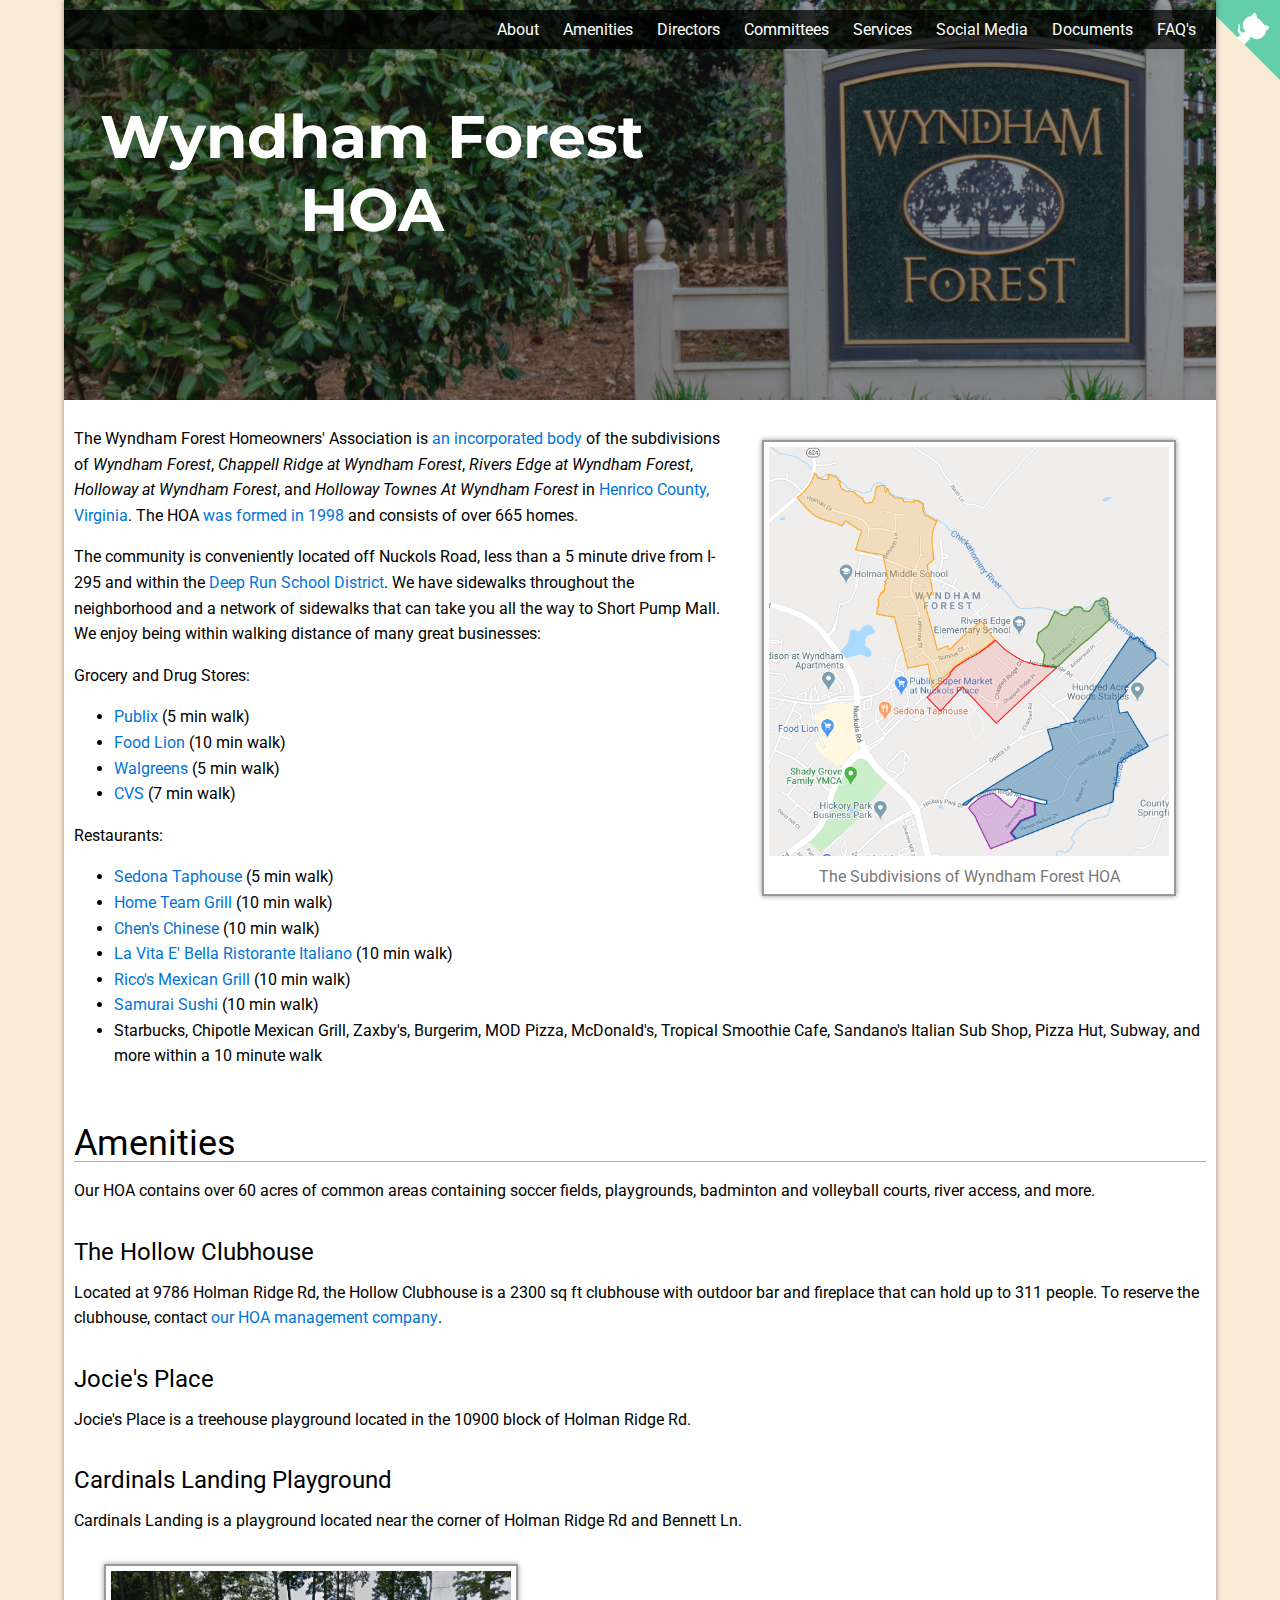
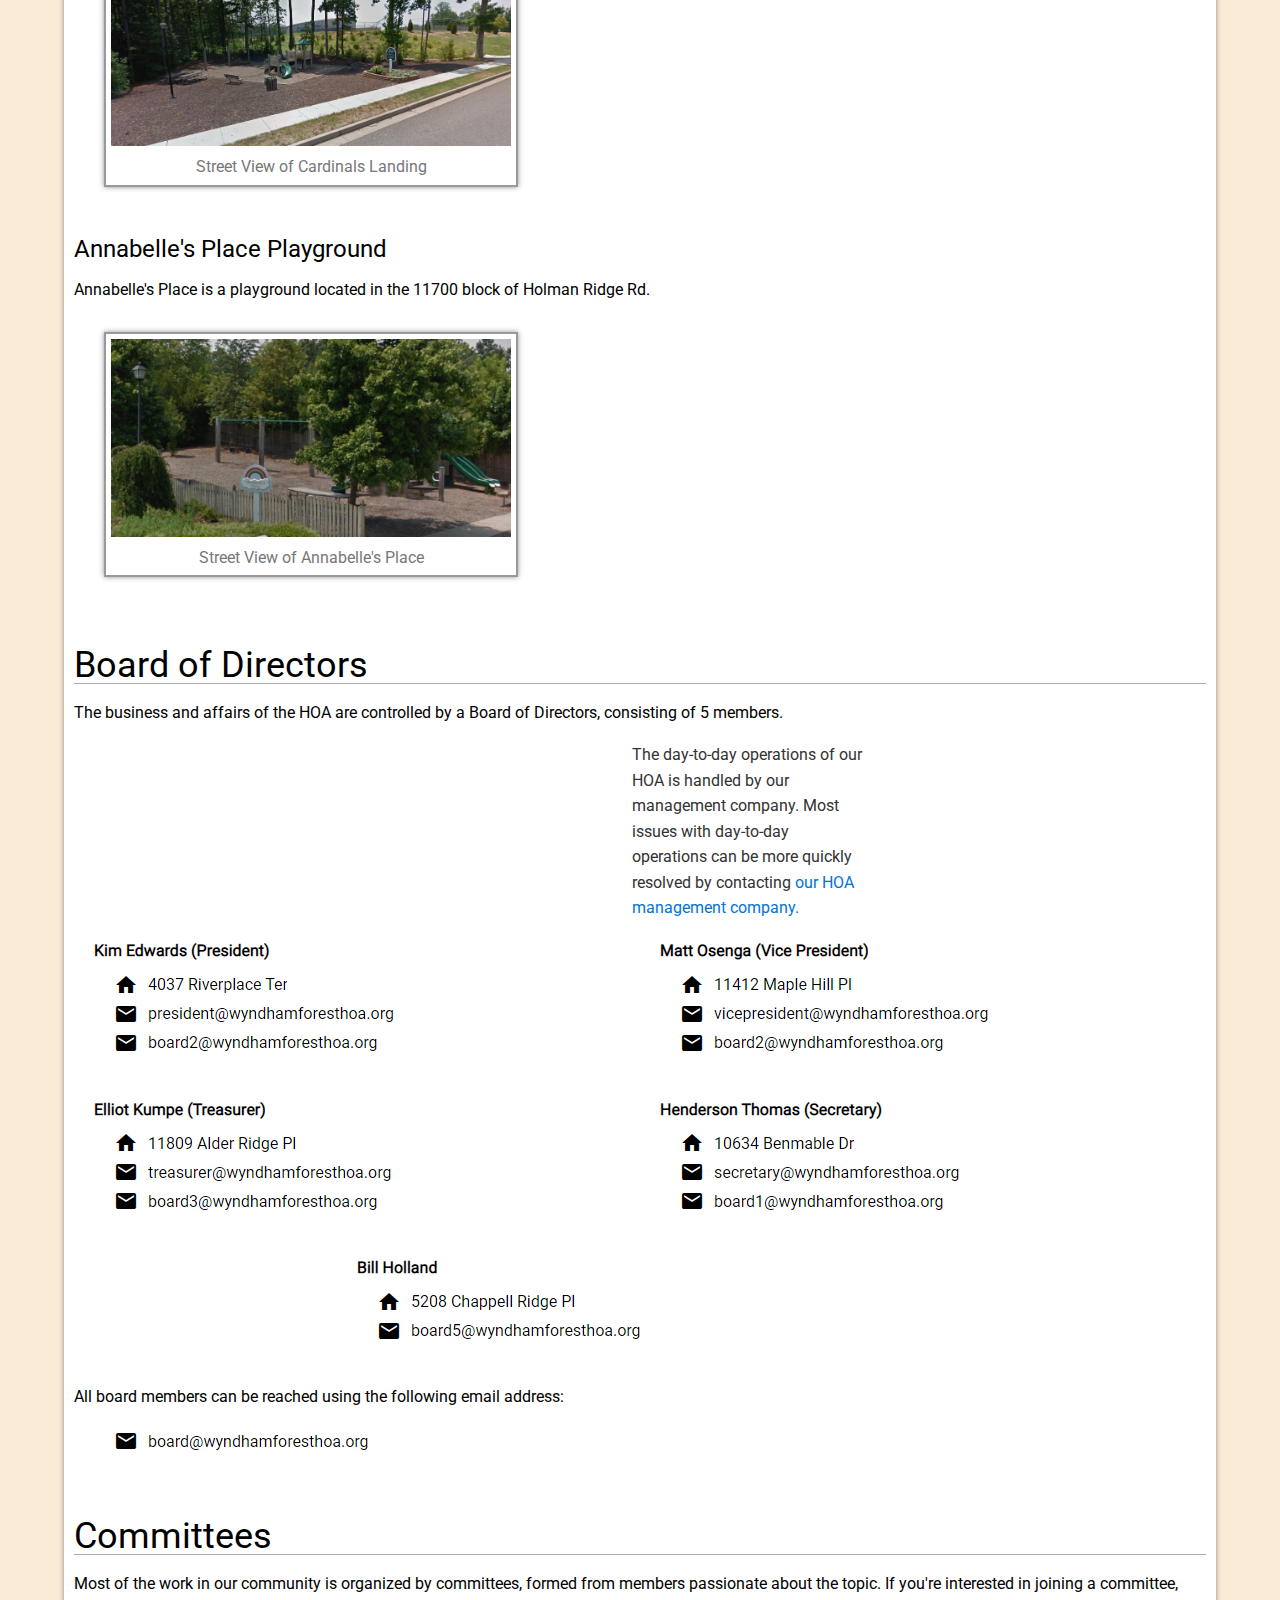
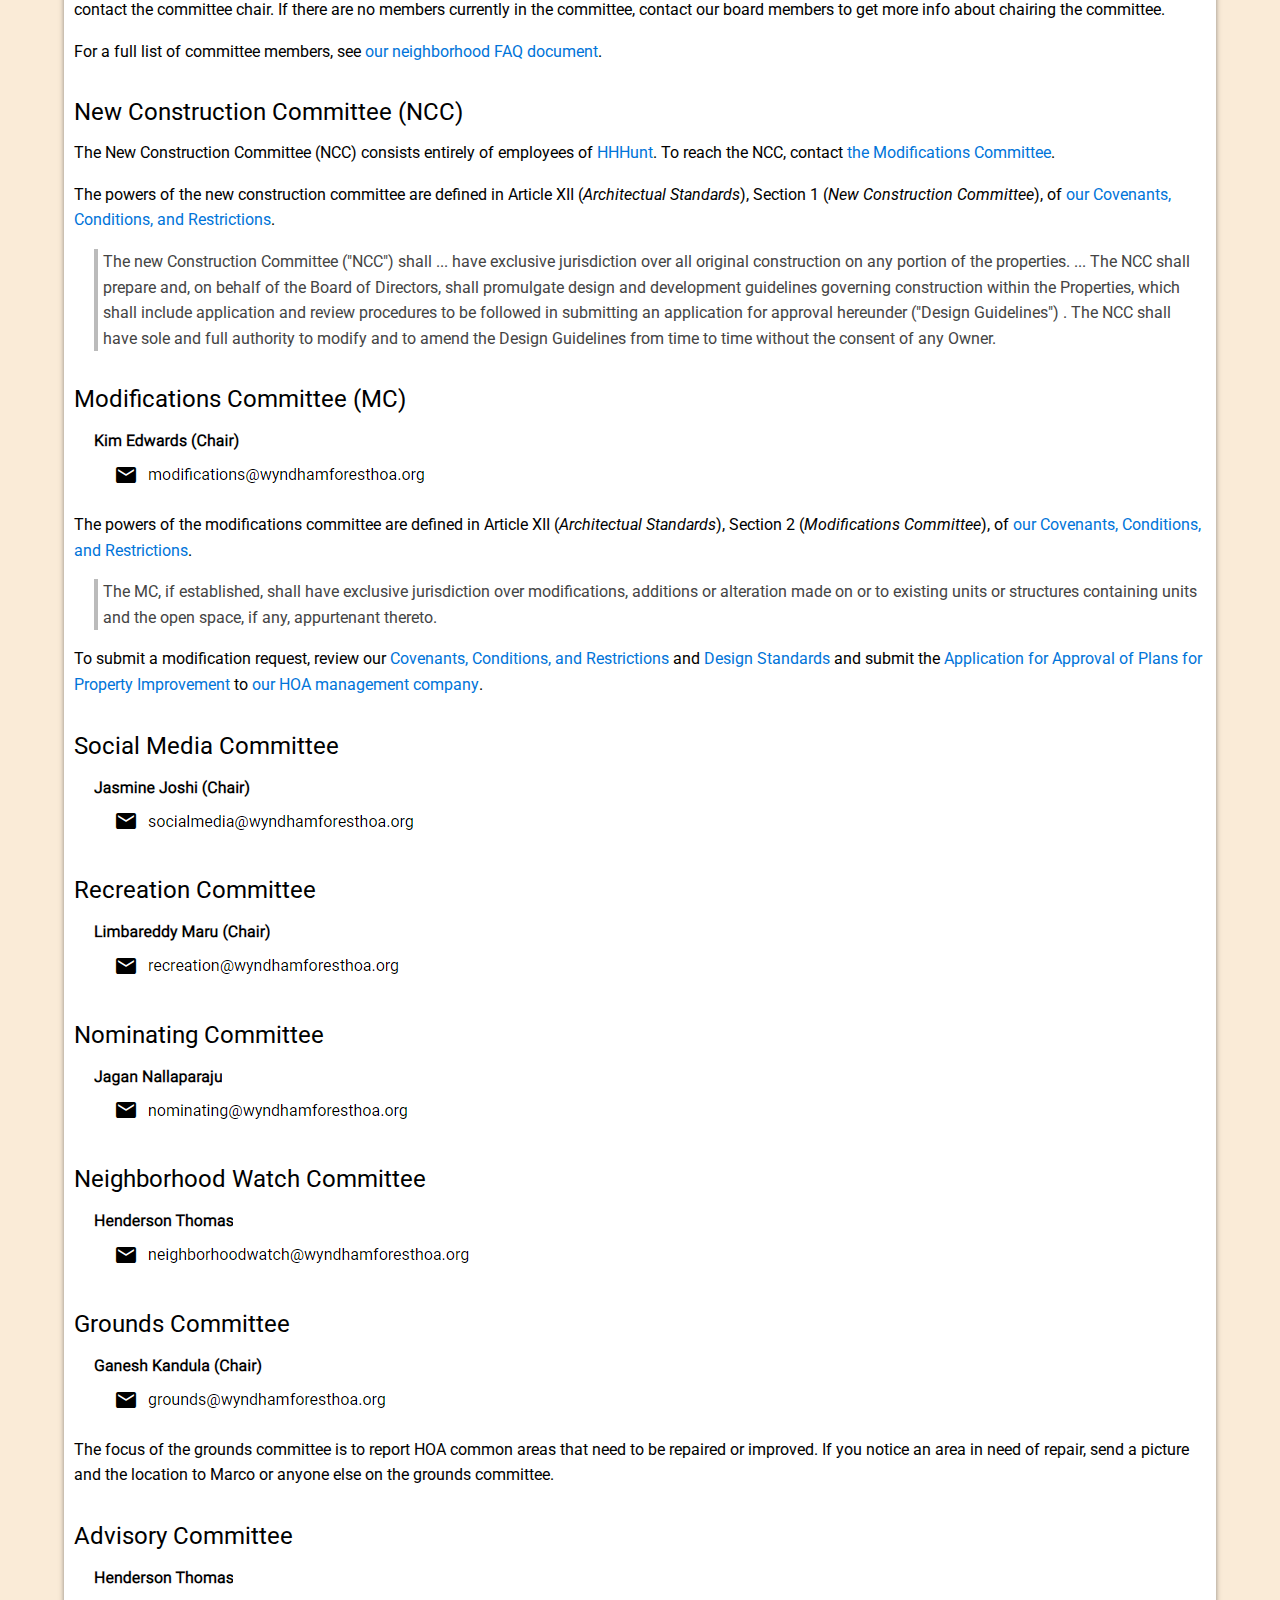
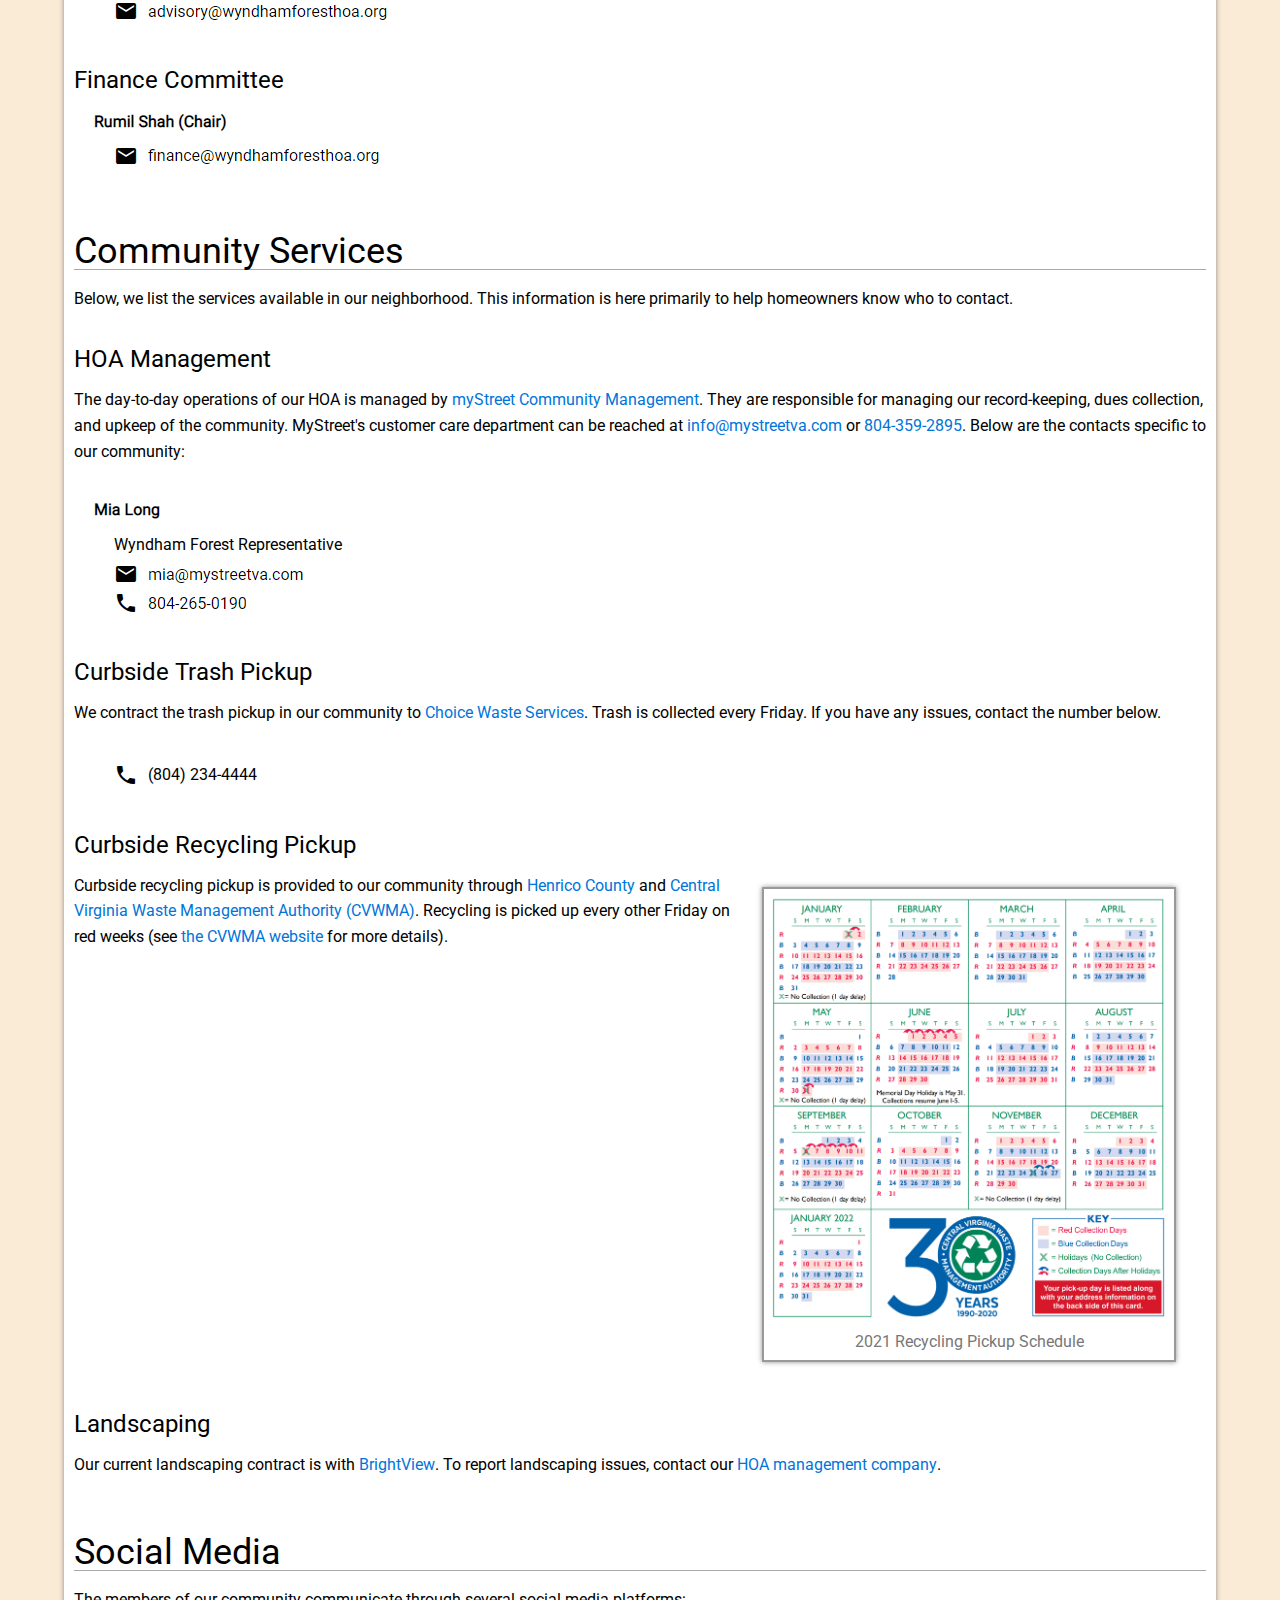
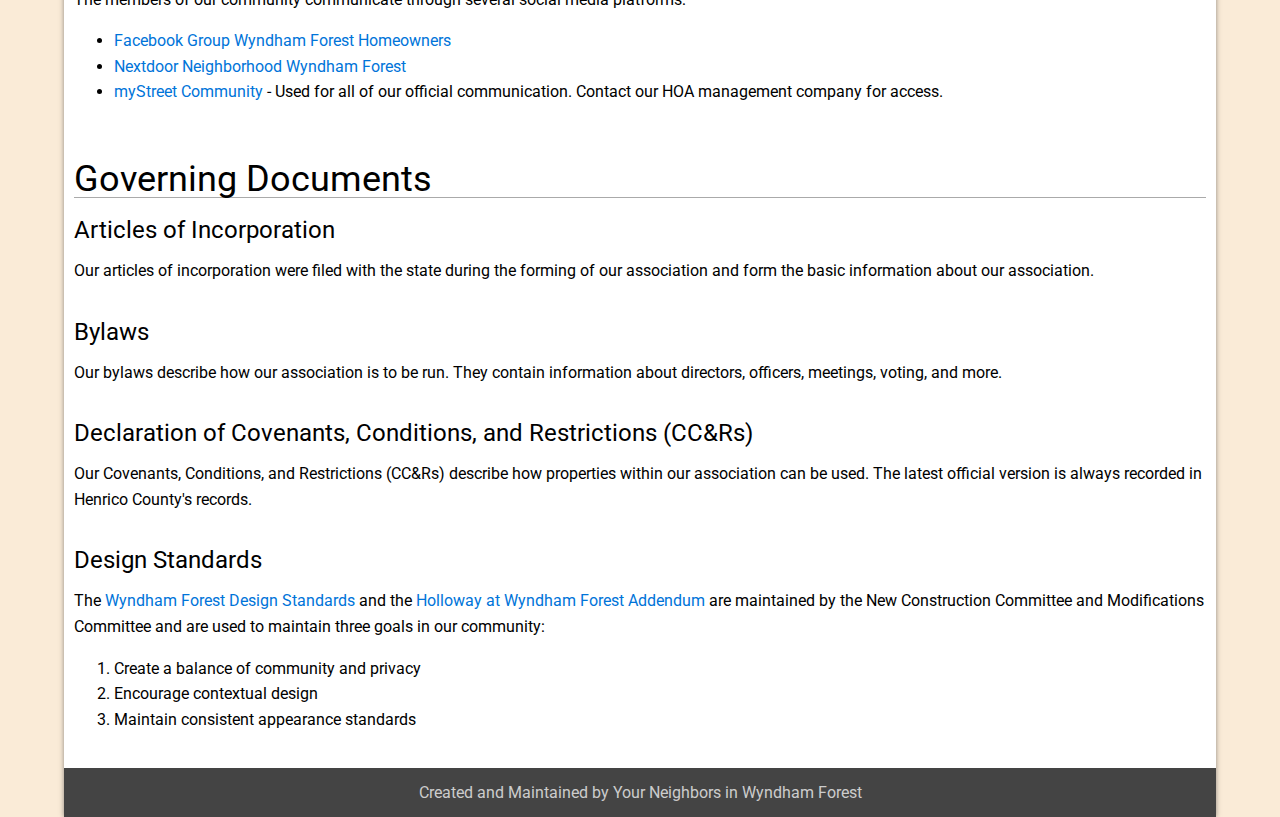
==== index.html @ fd217ce2 "Annual updates and updated amentities" ====
<!doctype html>
<html lang="en">
<head>
  <!-- Google Analytics - Get with Carl for access -->
  <script async src="https://www.googletagmanager.com/gtag/js?id=UA-162516234-1"></script>
  <script>
    window.dataLayer = window.dataLayer || [];
    function gtag(){dataLayer.push(arguments);}
    gtag('js', new Date());

    gtag('config', 'UA-162516234-1');
  </script>

  <meta charset="utf-8">
  <title>Wyndham Forest HOA</title>

  <meta property="og:url" content="http://wyndhamforesthoa.org" />
  <meta property="og:title" content="Wyndham Forest HOA" />
  <meta property="og:description" content="Wyndham Forest Homeowners Association" />
  <meta property="og:image" content="http://wyndhamforesthoa.org/images/wyndham-forest-og-1080-1080.png" />
  <meta property="og:image:width" content="1080" />
  <meta property="og:image:height" content="1080" />
  <meta property="og:type" content="website" />

  <link rel="apple-touch-icon" sizes="180x180" href="images/apple-touch-icon.png">
  <link rel="icon" type="image/png" sizes="32x32" href="images/favicon-32x32.png">
  <link rel="icon" type="image/png" sizes="16x16" href="images/favicon-16x16.png">
  <link rel="manifest" href="images/site.webmanifest">
  <link rel="mask-icon" href="images/safari-pinned-tab.svg" color="#5bbad5">
  <link rel="shortcut icon" href="images/favicon.ico">
  <meta name="msapplication-TileColor" content="#da532c">
  <meta name="msapplication-config" content="images/browserconfig.xml">
  <meta name="theme-color" content="#ffffff">

  <link rel="stylesheet" href="styles.css">
  <link href="https://fonts.googleapis.com/css?family=Montserrat:400,700|Roboto&display=swap" rel="stylesheet">
  <link href="https://fonts.googleapis.com/icon?family=Material+Icons" rel="stylesheet">
</head>

<body>
  <a href="https://github.com/Wyndham-Forest-HOA/wyndham-forest-hoa.github.io" target="_blank" class="github-corner" aria-label="View source on Github" style="position: static"><svg width="80" height="80" viewBox="0 0 250 250" style="fill:#64CEAA; color:#fff; position: absolute; top: 0; border: 0; right: 0;" aria-hidden="true"><path d="M0,0 L115,115 L130,115 L142,142 L250,250 L250,0 Z"></path><path d="M128.3,109.0 C113.8,99.7 119.0,89.6 119.0,89.6 C122.0,82.7 120.5,78.6 120.5,78.6 C119.2,72.0 123.4,76.3 123.4,76.3 C127.3,80.9 125.5,87.3 125.5,87.3 C122.9,97.6 130.6,101.9 134.4,103.2" fill="currentColor" style="transform-origin: 130px 106px;" class="octo-arm"></path><path d="M115.0,115.0 C114.9,115.1 118.7,116.5 119.8,115.4 L133.7,101.6 C136.9,99.2 139.9,98.4 142.2,98.6 C133.8,88.0 127.5,74.4 143.8,58.0 C148.5,53.4 154.0,51.2 159.7,51.0 C160.3,49.4 163.2,43.6 171.4,40.1 C171.4,40.1 176.1,42.5 178.8,56.2 C183.1,58.6 187.2,61.8 190.9,65.4 C194.5,69.0 197.7,73.2 200.1,77.6 C213.8,80.2 216.3,84.9 216.3,84.9 C212.7,93.1 206.9,96.0 205.4,96.6 C205.1,102.4 203.0,107.8 198.3,112.5 C181.9,128.9 168.3,122.5 157.7,114.1 C157.9,116.9 156.7,120.9 152.7,124.9 L141.0,136.5 C139.8,137.7 141.6,141.9 141.8,141.8 Z" fill="currentColor" class="octo-body"></path></svg></a><style>.github-corner:hover .octo-arm{animation:octocat-wave 560ms ease-in-out}@keyframes octocat-wave{0%,100%{transform:rotate(0)}20%,60%{transform:rotate(-25deg)}40%,80%{transform:rotate(10deg)}}@media (max-width:500px){.github-corner:hover .octo-arm{animation:none}.github-corner .octo-arm{animation:octocat-wave 560ms ease-in-out}}</style>
  <div id="page-contents">
    <div id="header">
      <div id="header-image"></div>
      <div id="header-content">
        <div id="header-title">
          <div>Wyndham Forest</div>
          <div>HOA</div>
        </div>
      </div>
    </div>
    <div id="header-links">
      <span class="header-link" onclick="goto('about')">About</span>
      <span class="header-link" onclick="goto('amenities')">Amenities</span>
      <span class="header-link" onclick="goto('directors')">Directors</span>
      <span class="header-link" onclick="goto('committees')">Committees</span>
      <span class="header-link" onclick="goto('services')">Services</span>
      <span class="header-link" onclick="goto('social')">Social Media</span>
      <span class="header-link" onclick="goto('documents')">Documents</span>
      <span class="header-link" onclick="window.open('https://github.com/Wyndham-Forest-HOA/Wyndham-Forest-HOA/raw/master/documents/WFHOA_FAQ.pdf', '_blank')">FAQ's </span>
    </div>
    <div id="about" class="anchor"></div>
    <div id="content" style="position: relative">
      <div class="photo-frame" style="width: 400px; float: right;">
        <img src="images/subdivisions-map.png">
        <div class="caption">The Subdivisions of Wyndham Forest HOA</div>
      </div>
      <p>
        The Wyndham Forest Homeowners&apos; Association is <a href="https://cis.scc.virginia.gov/EntitySearch/BusinessInformation?businessId=136617" target="_blank">an incorporated body</a>
        of the subdivisions of
          <i>Wyndham Forest</i>,
          <i>Chappell Ridge at Wyndham Forest</i>,
          <i>Rivers Edge at Wyndham Forest</i>,
          <i>Holloway at Wyndham Forest</i>,
          and <i>Holloway Townes At Wyndham Forest</i>
        in <a href="https://en.wikipedia.org/wiki/Henrico_County,_Virginia" target="_blank">Henrico County, Virginia</a>.
        The HOA <a href="#Documents-Articles-of-Incorporation">was formed in 1998</a> and consists of over 665 homes.
      </p>
      <p>
        The community is conveniently located off Nuckols Road, less than a 5 minute drive from I-295 and within the
        <a href="https://deeprun.henricoschools.us" target="_blank">Deep Run School District</a>.
        We have sidewalks throughout the neighborhood and a network of sidewalks that can take you all the
        way to Short Pump Mall. We enjoy being within walking distance of many great businesses:
      </p>
      <p>Grocery and Drug Stores:
        <ul>
          <li>
            <div onmouseover="showCopyIcon(this)" onmouseout="hideCopyIcon(this)" id="Publix">
              <a href="https://www.publix.com/locations/1566-nuckols-place" target="_blank" id="PublixHref">Publix</a> (5 min walk)
              <span id='PublixCopySpan' hidden=true>
                <img src="images/copy-12x14.png" style="cursor: pointer;" onclick="copyLink('Publix')" title="copy">
              </span>
            </div>
          <li>
            <div onmouseover="showCopyIcon(this)" onmouseout="hideCopyIcon(this)" id="FoodLion">
              <a href="https://www.foodlion.com/stores/va/glen_allen/2507/" target="_blank" id="FoodLionHref">Food Lion</a> (10 min walk)
              <span id='FoodLionCopySpan' hidden=true>
                <img src="images/copy-12x14.png" style="cursor: pointer;" onclick="copyLink('FoodLion')" title="copy">
              </span>
            </div>
          <li>
            <div onmouseover="showCopyIcon(this)" onmouseout="hideCopyIcon(this)" id="Walgreens">
              <a href="https://www.walgreens.com/locator/walgreens-11300+nuckols+rd-glen+allen-va-23059/id=7114" target="_blank"  id="WalgreensHref">Walgreens</a> (5 min walk)
              <span id='WalgreensCopySpan' hidden=true>
                <img src="images/copy-12x14.png" style="cursor: pointer;" onclick="copyLink('Walgreens')" title="copy">
              </span>
            </div>
          </li>
          <li>
            <div onmouseover="showCopyIcon(this)" onmouseout="hideCopyIcon(this)" id="CVS">
              <a  href="https://www.cvs.com/store-locator/cvs-pharmacy-address/11271+Nuckols+Road%2C+Corner+Of+Twin+Hickory-Glen+Allen-VA-23059/storeid=5790" target="_blank"  id="CVSHref">CVS</a> (7 min walk)
              <span id='CVSCopySpan' hidden=true>
                <img src="images/copy-12x14.png" style="cursor: pointer;" onclick="copyLink('CVS')" title="copy">
              </span>
            </div>
          </li>
        </ul>
      </p>
      <p>Restaurants:
        <ul>
          <li>
            <div  onmouseover="showCopyIcon(this)" onmouseout="hideCopyIcon(this)" id="Sedona">
              <a href="https://sedonataphouse.com/locations/glen-allen-va/" target="_blank" id="SedonaHref"> Sedona Taphouse</a> (5 min walk)
              <span id='SedonaCopySpan' hidden=true>
                <img src="images/copy-12x14.png" style="cursor: pointer;" onclick="copyLink('Sedona')" title="copy">
              </span>
            </div>
          </li>
          <li>
            <div onmouseover="showCopyIcon(this)" onmouseout="hideCopyIcon(this)" id="HomeTeamGrill">
              <a href="https://hometeamgrill.com/" target="_blank"  id="HomeTeamGrillHref">Home Team Grill</a> (10 min walk)
              <span id='HomeTeamGrillCopySpan' hidden=true>
                <img src="images/copy-12x14.png" style="cursor: pointer;" onclick="copyLink('HomeTeamGrill')" title="copy">
              </span>
            </div>
            </li>
          <li>
            <div onmouseover="showCopyIcon(this)" onmouseout="hideCopyIcon(this)" id="Chens">
              <a href="http://www.chensrestaurantva.com/" target="_blank" id="ChensHref">Chen's Chinese</a> (10 min walk)
              <span id='ChensCopySpan' hidden=true>
                <img src="images/copy-12x14.png" style="cursor: pointer;" onclick="copyLink('Chens')" title="copy">
              </span>
            </div>
          </li>
          <li>
            <div onmouseover="showCopyIcon(this)" onmouseout="hideCopyIcon(this)" id="Lavitaebella">
              <a href="http://lavitaebellaristorante.com/" target="_blank" id="LavitaebellaHref">La Vita E' Bella Ristorante Italiano </a> (10 min walk)
              <span id='LavitaebellaCopySpan' hidden=true>
                <img src="images/copy-12x14.png" style="cursor: pointer;" onclick="copyLink('Lavitaebella')" title="copy">
              </span>
            </div>
          </li>
          <li>
            <div onmouseover="showCopyIcon(this)" onmouseout="hideCopyIcon(this)" id="Ricos">
              <a href="https://www.ricosmexicangrill.com/glen-allen" target="_blank" id="RicosHref">Rico's Mexican Grill</a> (10 min walk)
              <span id='RicosCopySpan' hidden=true>
                <img src="images/copy-12x14.png" style="cursor: pointer;" onclick="copyLink('Ricos')" title="copy">
              </span>
            </div>
          </li>
          <li>
            <div onmouseover="showCopyIcon(this)" onmouseout="hideCopyIcon(this)" id="Samurai">
              <a href="https://www.samuraisushiglenallen.com/" target="_blank" id="SamuraiHref">Samurai Sushi</a> (10 min walk)
              <span id='SamuraiCopySpan' hidden=true>
                <img src="images/copy-12x14.png" style="cursor: pointer;" onclick="copyLink('Samurai')" title="copy">
              </span>
            </div>
          </li>
          <li>Starbucks, Chipotle Mexican Grill, Zaxby&apos;s, Burgerim, MOD Pizza, McDonald&apos;s, Tropical Smoothie Cafe, Sandano's Italian Sub Shop, Pizza Hut, Subway, and more within a 10 minute walk</li>
        </ul>
      </p>
      <div id="amenities" class="anchor"></div>
      <div class="header">Amenities</div>
      <p>Our HOA contains over 60 acres of common areas containing soccer fields, playgrounds, badminton and volleyball courts, river access, and more.</p>
      <div class="sub-header">The Hollow Clubhouse</div>
      <p>Located at 9786 Holman Ridge Rd, the Hollow Clubhouse is a 2300 sq ft clubhouse with outdoor bar and fireplace that can hold up to 311 people. To reserve the clubhouse, contact <a href="javascript:goto('management');">our HOA management company</a>.</p>
      <div class="sub-header">Jocie's Place</div>
      <p>Jocie's Place is a treehouse playground located in the 10900 block of Holman Ridge Rd.</p>
      <div class="sub-header">Cardinals Landing Playground</div>
      <p>Cardinals Landing is a playground located near the corner of Holman Ridge Rd and Bennett Ln.</p>
      <div class="photo-frame" style="width: 400px">
        <img src="images/cardinals-landing.png">
        <div class="caption">Street View of Cardinals Landing</div>
      </div>
      <div class="sub-header">Annabelle's Place Playground</div>
      <p>Annabelle&apos;s Place is a playground located in the 11700 block of Holman Ridge Rd.</p>
      <div class="photo-frame" style="width: 400px">
        <img src="images/annabelles-place.png">
        <div class="caption">Street View of Annabelle's Place</div>
      </div>
      <div id="directors" class="anchor"></div>
      <div class="header">Board of Directors</div>
      <p>
        The business and affairs of the HOA are controlled by a Board of Directors, consisting of
        5 members.
      </p>

      <div style="display: flex; padding-left: 20px; padding-right: 30%; align-items: center; color: #333">
        <div style="padding-right: 10px"><i class="material-icons">notification_important</i></div>
        <div>
          The day-to-day operations of our HOA is handled by our management company. Most issues
          with day-to-day operations can be more quickly resolved by contacting
          <a href="javascript:goto('management');">our HOA management company.</a>
        </div>
      </div>
      <div id="board-members">
        <div class="row">
          <div class="contact col">
            <div class="contact-name"><img src="images/contacts-kim-name-president.png" class="img-text"></div>
            <div class="contact-details">
              <div><i class="material-icons">home</i> <img src="images/contacts-kim-address.png" class="img-text"></div>
              <div><i class="material-icons">email</i> <img src="images/contacts-president-email.png" class="img-text"></div>
              <div><i class="material-icons">email</i> <img src="images/contacts-board2-email.png" class="img-text"></div>
            </div>
          </div>
          <div class="contact col">
            <div class="contact-name"><img src="images/contacts-matt-name-vp.png" class="img-text"></div>
            <div class="contact-details">
              <div><i class="material-icons">home</i> <img src="images/contacts-matt-address.png" class="img-text"></div>
              <div><i class="material-icons">email</i> <img src="images/contacts-vp-email.png" class="img-text"></div>
              <div><i class="material-icons">email</i> <img src="images/contacts-board2-email.png" class="img-text"></div>
            </div>
          </div>
        </div>
        <div class="row">
          <div class="contact col">
            <div class="contact-name"><img src="images/contacts-elliot-name-treasurer.png" class="img-text"></div>
            <div class="contact-details">
              <div><i class="material-icons">home</i> <img src="images/contacts-elliot-address.png" class="img-text"></div>
              <div><i class="material-icons">email</i> <img src="images/contacts-treasurer-email.png" class="img-text"></div>
              <div><i class="material-icons">email</i> <img src="images/contacts-board3-email.png" class="img-text"></div>
            </div>
          </div>
          <div class="contact col">
            <div class="contact-name"><img src="images/contacts-henderson-name-secretary.png" class="img-text"></div>
            <div class="contact-details">
              <div><i class="material-icons">home</i> <img src="images/contacts-henderson-address.png" class="img-text"></div>
              <div><i class="material-icons">email</i> <img src="images/contacts-secretary-email.png" class="img-text"></div>
              <div><i class="material-icons">email</i> <img src="images/contacts-board1-email.png" class="img-text"></div>
            </div>
          </div>
        </div>
        <div class="row">
          <div style="flex-grow: 1"></div>
          <div class="contact col">
            <div class="contact-name"><img src="images/contacts-bill-name.png" class="img-text"></div>
            <div class="contact-details">
              <div><i class="material-icons">home</i> <img src="images/contacts-bill-address.png" class="img-text"></div>
              <div><i class="material-icons">email</i> <img src="images/contacts-board5-email.png" class="img-text"></div>
            </div>
          </div>
          <div style="flex-grow: 1"></div>
        </div>
      </div>
      <p style="margin-bottom: 0">All board members can be reached using the following email address:</p>
      <div class="contact">
        <div class="contact-details">
          <div><i class="material-icons">email</i> <img src="images/contacts-board-email.png" class="img-text"></div>
        </div>
      </div>
      <div id="committees" class="anchor"></div>
      <div class="header">Committees</div>
      <p>Most of the work in our community is organized by committees, formed from members
        passionate about the topic. If you're interested in joining a committee, contact the
        committee chair. If there are no members currently in the committee, contact our board
        members to get more info about chairing the committee.</p>
      <p>For a full list of committee members, see <a href="https://github.com/Wyndham-Forest-HOA/Wyndham-Forest-HOA/raw/master/documents/WFHOA_FAQ.pdf" target="_blank">our neighborhood FAQ document</a>.</p>
      <div class="sub-header">New Construction Committee (NCC)</div>
      <p>The New Construction Committee (NCC) consists entirely of employees of <a href="https://www.hhhunt.com" target="_blank">HHHunt</a>.
        To reach the NCC, contact <a href="javascript:goto('modifications-committee');">the Modifications Committee</a>.</p>
      <p>The powers of the new construction committee are defined in Article XII (<span style="font-style: italic">Architectual Standards</span>),
        Section 1 (<span style="font-style: italic">New Construction Committee</span>), of <a href="javascript:goto('Documents-CCRs');">our Covenants, Conditions, and Restrictions</a>.</p>
      <div class="quote">
        The new Construction Committee ("NCC") shall ... have exclusive jurisdiction over all original
        construction on any portion of the properties. ... The NCC shall prepare and, on behalf of the
        Board of Directors, shall promulgate design and development guidelines
        governing construction within the Properties, which shall include
        application and review procedures to be followed in submitting an
        application for approval hereunder ("Design Guidelines") . The NCC
        shall have sole and full authority to modify and to amend the
        Design Guidelines from time to time without the consent of any
        Owner.
      </div>
      <p></p>
      <div id="modifications-committee" class="anchor"></div>
      <div class="sub-header">Modifications Committee (MC)</div>
      <div class="contact">
        <div class="contact-name"><img src="images/contacts-kim-name-chair.png" class="img-text"></div>
        <div class="contact-details">
          <div><i class="material-icons">email</i> <img src="images/contacts-committees-mod-email.png" class="img-text"></div>
        </div>
      </div>
      <p style="margin-block-start: 0">The powers of the modifications committee are defined in Article XII (<span style="font-style: italic">Architectual Standards</span>),
        Section 2 (<span style="font-style: italic">Modifications Committee</span>), of <a href="javascript:goto('Documents-CCRs');">our Covenants, Conditions, and Restrictions</a>.</p>
      <div class="quote">
        The MC, if established, shall have exclusive jurisdiction over modifications, additions or alteration
        made on or to existing units or structures containing units and the open space, if any,
        appurtenant thereto.
      </div>
      <p>
        To submit a modification request, review our <a href="javascript:goto('Documents-CCRs');">Covenants, Conditions, and Restrictions</a>
        and <a href="javascript:goto('Documents-Design-Standards');">Design Standards</a> and submit the <a href="https://github.com/Wyndham-Forest-HOA/Wyndham-Forest-HOA/raw/master/documents/design-standards/ARC%20MOD%20Form.pdf" target="_blank">Application for Approval of Plans for Property Improvement</a>
        to <a href="javascript:goto('management');">our HOA management company</a>.
      </p>
      <div class="sub-header">Social Media Committee</div>
      <div class="contact">

        <div class="contact-name"><img src="images/contacts-jasmine-name-chair.png" class="img-text"></div>
        <div class="contact-details">
          <div><i class="material-icons">email</i> <img src="images/contacts-committees-socialmedia-email.png" class="img-text"></div>
        </div>
      </div>
      <div class="sub-header">Recreation Committee</div>
      <div class="contact">
        <div class="contact-name"><img src="images/contacts-limba-name-chair.png" class="img-text"></div>
        <div class="contact-details">
          <div><i class="material-icons">email</i> <img src="images/contacts-committees-recreation-email.png" class="img-text"></div>
        </div>
      </div>
      <div class="sub-header">Nominating Committee</div>
      <div class="contact">
        <!-- Including Jagan, instead of Ramkumar (Neighborhood Watch Committee Chair), b/c we don't have Ramkumar's email address. -->
        <div class="contact-name"><img src="images/contacts-jagan-name.png" class="img-text"></div>
        <div class="contact-details">
          <div><i class="material-icons">email</i> <img src="images/contacts-committees-nominating-email.png" class="img-text"></div>
        </div>
      </div>
      <div class="sub-header">Neighborhood Watch Committee</div>
      <div class="contact">
        <!-- Including Henderson, instead of Satya (Neighborhood Watch Committee Chair), b/c we don't have Satya's email address. -->
        <div class="contact-name"><img src="images/contacts-henderson-name.png" class="img-text"></div>
        <div class="contact-details">
          <div><i class="material-icons">email</i> <img src="images/contacts-committees-neighborhood-watch-email.png" class="img-text"></div>
        </div>
      </div>

      <div class="sub-header">Grounds Committee</div>
      <!-- The below changes are from Limba. Getting with him to figure out how we should merge
        with other changes ... -->
      <!--<div class="contact">  Ganesh kandula (Chair) <br>  

Alok Dubey  <br>  
Vikas Vijay <br> 
 Dhaval Shah   </div>-->
      <div class="contact">
        <!-- Including Marco, instead of Ganesh (Grounds Committee Chair), b/c we don't have Ganesh's email address. -->
        <!-- We still don't have Ganesh's email, but Limba wants to go ahead and put his name here, even though
             the emails will go to Marco. -->
        <div class="contact-name"><img src="images/contacts-ganesh-name-chair.png" class="img-text"></div>
        <div class="contact-details">
          <div><i class="material-icons">email</i> <img src="images/contacts-committees-grounds-email.png" class="img-text"></div>
        </div>
      </div>
      <p style="margin-block-start: 0">
        The focus of the grounds committee is to report HOA common areas that need to be repaired
        or improved. If you notice an area in need of repair, send a picture and the location to
        Marco or anyone else on the grounds committee.
      </p>
      <div class="sub-header">Advisory Committee</div>
      <div class="contact">
        <!-- Including Henderson, instead of Nikhil (Advisory Committee Chair), b/c we don't have Nikhil's email address. -->
        <div class="contact-name"><img src="images/contacts-henderson-name.png" class="img-text"></div>
        <div class="contact-details">
          <div><i class="material-icons">email</i> <img src="images/contacts-committees-advisory-email.png" class="img-text"></div>
        </div>
      </div>
      <div class="sub-header">Finance Committee</div>
      <div class="contact">
        <div class="contact-name"><img src="images/contacts-rumil-name-chair.png" class="img-text"></div>
        <div class="contact-details">
          <div><i class="material-icons">email</i> <img src="images/contacts-committees-finance-email.png" class="img-text"></div>
        </div>
      </div>
      <div id="services" class="anchor"></div>
      <div class="header">Community Services</div>
      <p>Below, we list the services available in our neighborhood. This information is here
        primarily to help homeowners know who to contact.</p>
      <div id="management" class="anchor"></div>
      <div class="sub-header">HOA Management</div>
      <p>The day-to-day operations of our HOA is managed by <a href="https://www.mystreetva.com" target="_blank">myStreet Community Management</a>.
        They are responsible for managing our record-keeping, dues collection, and upkeep of the
        community. MyStreet's customer care department can be reached at <a href="mailto:info@mystreetva.com">info@mystreetva.com</a> or
        <a href="tel:804-359-2895">804-359-2895</a>. Below are the contacts specific to our community:</p>
      <div class="contact">
        <div class="contact-name"><img src="images/contacts-mia-name.png" class="img-text"></div>
        <div class="contact-details">
          <div>Wyndham Forest Representative</div>
          <div><i class="material-icons">email</i> <img src="images/contacts-mia-email.png" class="img-text"></div>
          <div><i class="material-icons">phone</i> <img src="images/contacts-mia-phone.png" class="img-text"></div>
        </div>
      </div>
      <div id="curbside-trash-pickup" class="anchor"></div>
      <div class="sub-header">Curbside Trash Pickup</div>
      <p>We contract the trash pickup in our community to <a href="https://choicewasteservices.com" target="_blank">Choice Waste Services</a>. Trash is collected every Friday. If you have any issues, contact the number below.</p>
      <div class="contact">
        <div class="contact-details">
          <div><i class="material-icons">phone</i> <span>(804) 234-4444</span></div>
        </div>
      </div>
      <div class="sub-header">Curbside Recycling Pickup</div>
      <div class="photo-frame" style="width: 400px; float: right; cursor: pointer;" onclick="window.open('http://cvwma.com/programs/curbside-recycling/cvwma-recycling-collection-schedule/')">
        <img src="images/recycling-collection-schedule-2021.png">
        <div class="caption">2021 Recycling Pickup Schedule</div>
      </div>
      <p>Curbside recycling pickup is provided to our community through <a href="https://henrico.us/services/curbside-recycling/" target="_blank">Henrico County</a> and <a href="http://cvwma.com/" target="_blank">Central Virginia Waste Management Authority (CVWMA)</a>. Recycling is picked up every other Friday on red weeks (see <a href="http://cvwma.com/programs/curbside-recycling/cvwma-recycling-collection-schedule/" target="_blank">the CVWMA website</a> for more details).</p>
      <div id="landscaping" class="anchor"></div>
      <div class="sub-header">Landscaping</div>
      <p>
        Our current landscaping contract is with <a href="https://www.brightview.com/local/richmond-va/landscape-maintenance" target="_blank">BrightView</a>.
        To report landscaping issues, contact our <a href="javascript:goto('management');">HOA management company</a>.</p>
      <div id="social" class="anchor"></div>
      <div class="header">Social Media</div>
      <p>The members of our community communicate through several social media platforms:</p>
      <ul>
        <li><a href="https://www.facebook.com/groups/47700131021" target="_blank">Facebook Group Wyndham Forest Homeowners</a></li>
        <li><a href="https://nextdoor.com/invite/bhpndyrjqlzmgjpyqjhc" target="_blank">Nextdoor Neighborhood Wyndham Forest</a></li>
        <li><a href="https://www.mystreetva.com" target="_blank">myStreet Community</a> - Used for all of our official communication. Contact our HOA management company for access.</li>
      </ul>
      <div id="documents" class="anchor"></div>
      <div class="header">Governing Documents</div>
      <div class="sub-header" id="Documents-Articles-of-Incorporation">Articles of Incorporation</div>
      <p>Our articles of incorporation were filed with the state during the forming of our association and form the basic information about our association.</p>
      <div class="sub-header" id="Documents-Bylaws">Bylaws</div>
      <p>Our bylaws describe how our association is to be run. They contain information about directors, officers, meetings, voting, and more.</p>
      <div id="Documents-CCRs" class="anchor"></div>
      <div class="sub-header">Declaration of Covenants, Conditions, and Restrictions (CC&Rs)</div>
      <p>Our Covenants, Conditions, and Restrictions (CC&Rs) describe how properties within our association can be used. The latest official version is always recorded in Henrico County's records.</p>
      <div id="Documents-Design-Standards" class="anchor"></div>
      <div class="sub-header">Design Standards</div>
      <p>The <a href="https://github.com/Wyndham-Forest-HOA/Wyndham-Forest-HOA/raw/master/documents/design-standards/Wyndham%20Forest%20Design%20Standards.pdf" target="_blank">  Wyndham Forest Design Standards</a> and the <a href="https://github.com/Wyndham-Forest-HOA/Wyndham-Forest-HOA/raw/master/documents/design-standards/Holloway%20at%20Wyndham%20Forest%20Addendum.pdf" target="_blank">Holloway at Wyndham Forest Addendum</a> are maintained by the New Construction Committee and Modifications Committee and are used to maintain three goals in our community:
        <ol>
          <li>Create a balance of community and privacy</li>
          <li>Encourage contextual design</li>
          <li>Maintain consistent appearance standards</li>
        </ol>
      </p>
    </div>
    <div style="background-color: #444; text-align: center; color: #CCC; padding: 15px; margin-top: 10px;">Created and Maintained by Your Neighbors in Wyndham Forest</div>
  </div>
  <script src="main.js"></script>
  <script src="utilities.js"></script>
</body>
</html>
---- styles.css ----
body {
    margin: 0;
    background-color: antiquewhite;
    font-family: 'Roboto', sans-serif;
    box-sizing: border-box;
}
/* Link style modified from https://codepen.io/hafizfattah/pen/tkgyK */
a {
    color: #0074D9;
    text-decoration: none;
    position: relative;
    transition: ease-out 0.3s 0.1s;
}
a:after {
    height: 2px;
    width: 100%;
    background: #0074D9;
    content: "";
    position: absolute;
    left: 0px;
    bottom: 0;
    transform: scaleX(0);
    transition: .3s;
}
a:hover:after {
    transform: scaleX(1);
}
.quote {
    margin-left: 20px;
    border-left: 4px solid #BBB;
    padding-left: 5px;
    color: #444;
}
#page-contents {
    margin-left: 5%;
    margin-right: 5%;
    background-color: white;
    min-height: 100vh;
    box-shadow: 0 0 5px rgba(68, 68, 68, 0.6);
    position: relative;
}
#header-image2 {
    background-image: url("images/subdivision-sign-wyndham-forest.png");
    background-color: #cccccc;
    height: 400px;
    background-position: center;
    background-repeat: no-repeat;
    background-size: cover;
}
#header {
    position: relative;
    height: 400px;
    overflow: hidden;
    background: #222;
}
.anchor {
    /* We offset our section anchors by 20px so that the top isn't hidden by our nav menu */
    position: relative;
    top: -20px;
    left: 0;
    clear: both;
}
#header-image {
    position: absolute;
    left: 0;
    top: 0;
    width: 100%;
    height: 100%;
    z-index: 1;
    opacity: 0.6;
    background-image: url("images/subdivision-sign-wyndham-forest.png");
    background-repeat: no-repeat;
    background-position: right;
    background-size: cover;
}
#header-content {
    z-index: 2;
    position: absolute;
    left: 0;
    right: 0;
    top: 0;
    bottom: 0;
}
#header-title {
    width: 50%;
    padding: 100px 20px;
    position: relative;
    color: white;
    font-size: 60px;
    font-family: 'Montserrat', sans-serif;
    font-weight: bold;
}
#header-title div {
    white-space: nowrap;
    text-align: center;
}
#header-links {
    position: absolute;
    top: 10px;
    left: 0;
    right: 0;
    z-index: 2;
    background-color: rgba(0, 0, 0, 0.7);
    color: white;
    padding: 10px;
    text-align: right;
}
#header-links.fixed {
    position: fixed;
    top: 0;
    left: 5%;
    right: 5%;
    background-color: #333;
}
.header-link {
    padding: 0 10px 0 10px;
    cursor: pointer;
}
#content {
    padding: 10px;
    line-height: 160%;
}
.header {
    font-size: 36px;
    line-height: 36px;
    padding-top: 40px;
    border-bottom: 1px solid #AAA;
    clear: both;
}
.sub-header {
    font-size: 24px;
    line-height: 24px;
    padding-top: 20px;
    clear: both;
}
.row {
    display: flex;
}
.col {
    width: 50%;
}
.contact {
    padding: 20px;
}
.board-contact div {
    padding-bottom: 5px;
}
.contact-details {
    padding-left: 20px;
}
.contact-details div {
    display: flex;
    /* justify-content: center; */
    align-items: center;
    padding-bottom: 5px;
}
.contact-details i {
    padding-right: 10px;
}
.contact-name {
    font-weight: bold;
    padding-bottom: 5px;
}
.contact-img {
    height: 25px;
}
.img-text {
    height: 19px;
}
.photo-frame {
    border: 2px solid #999;
    box-shadow: 0 0 5px rgba(68, 68, 68, 0.6);
    padding: 5px;
    margin: 30px;
}
.photo-frame img {
    width: 100%;
}
.photo-frame .caption {
    text-align: center;;
    color: #777;
}
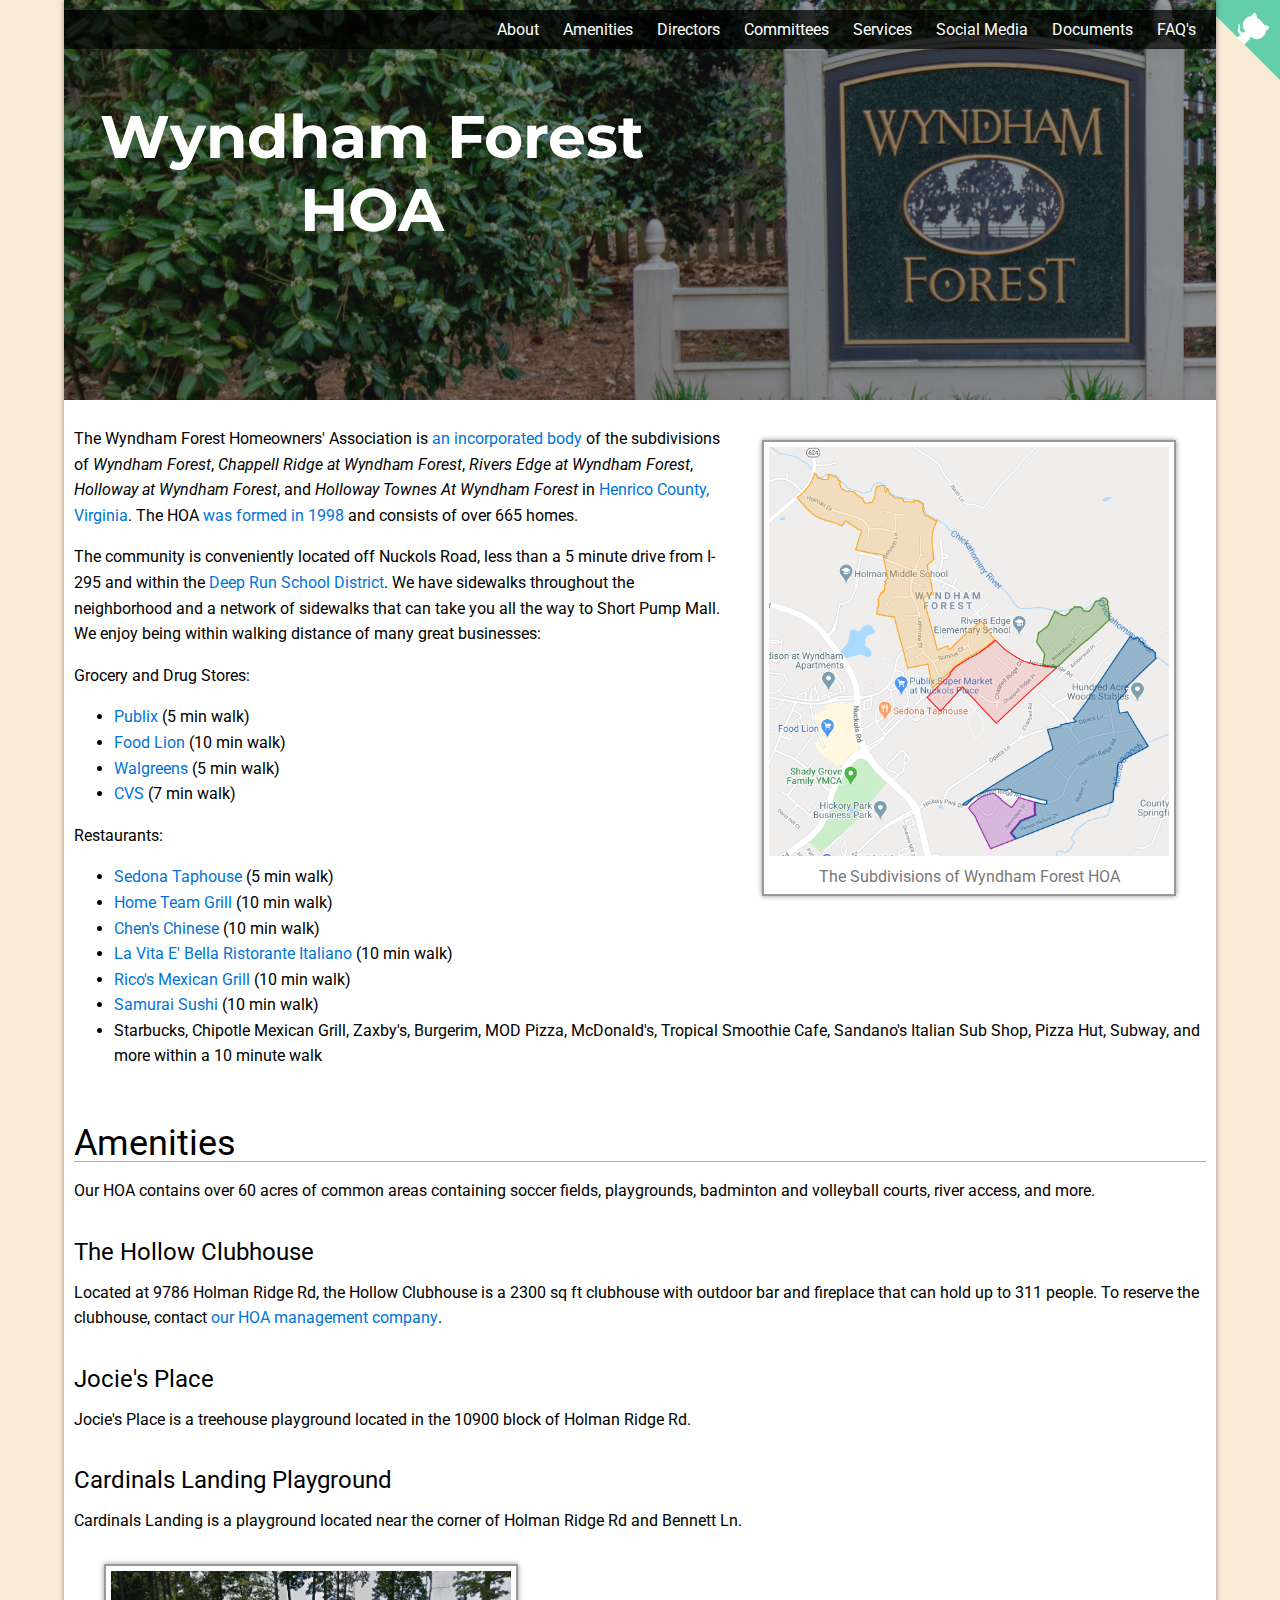
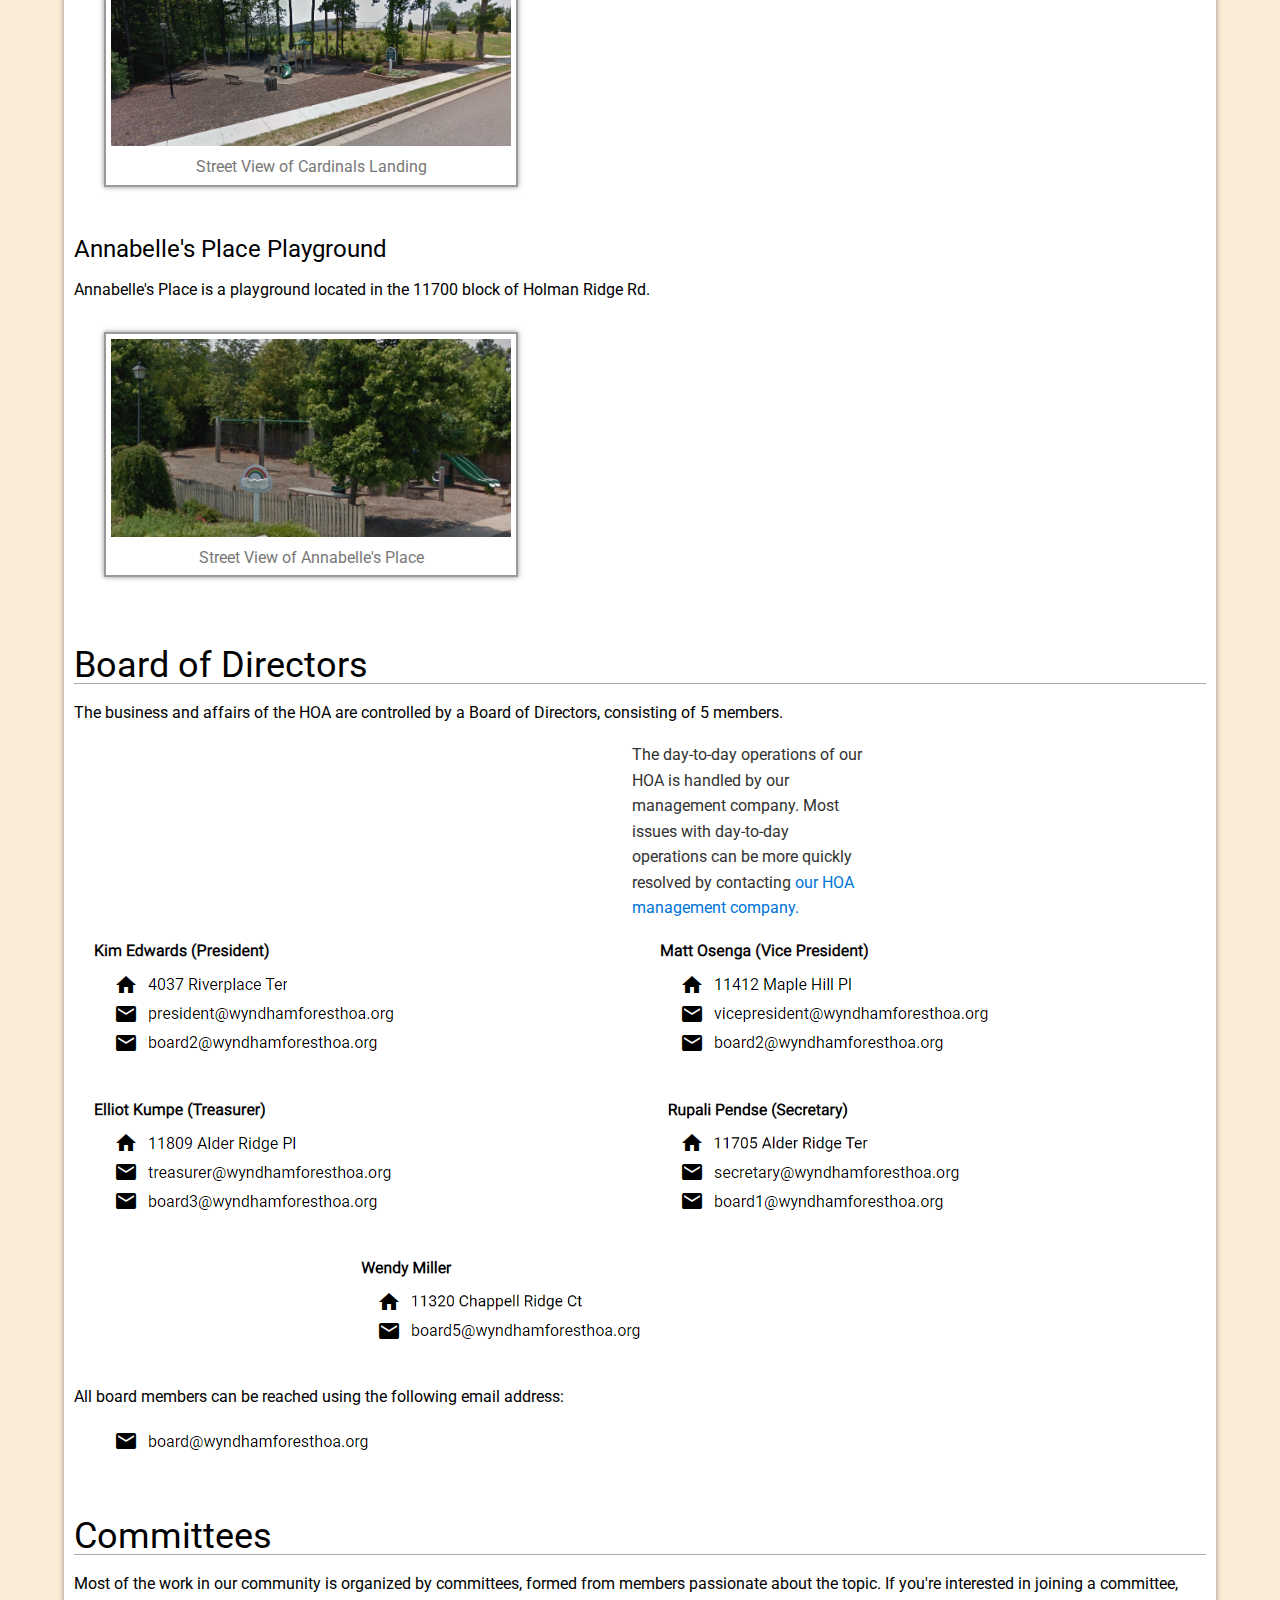
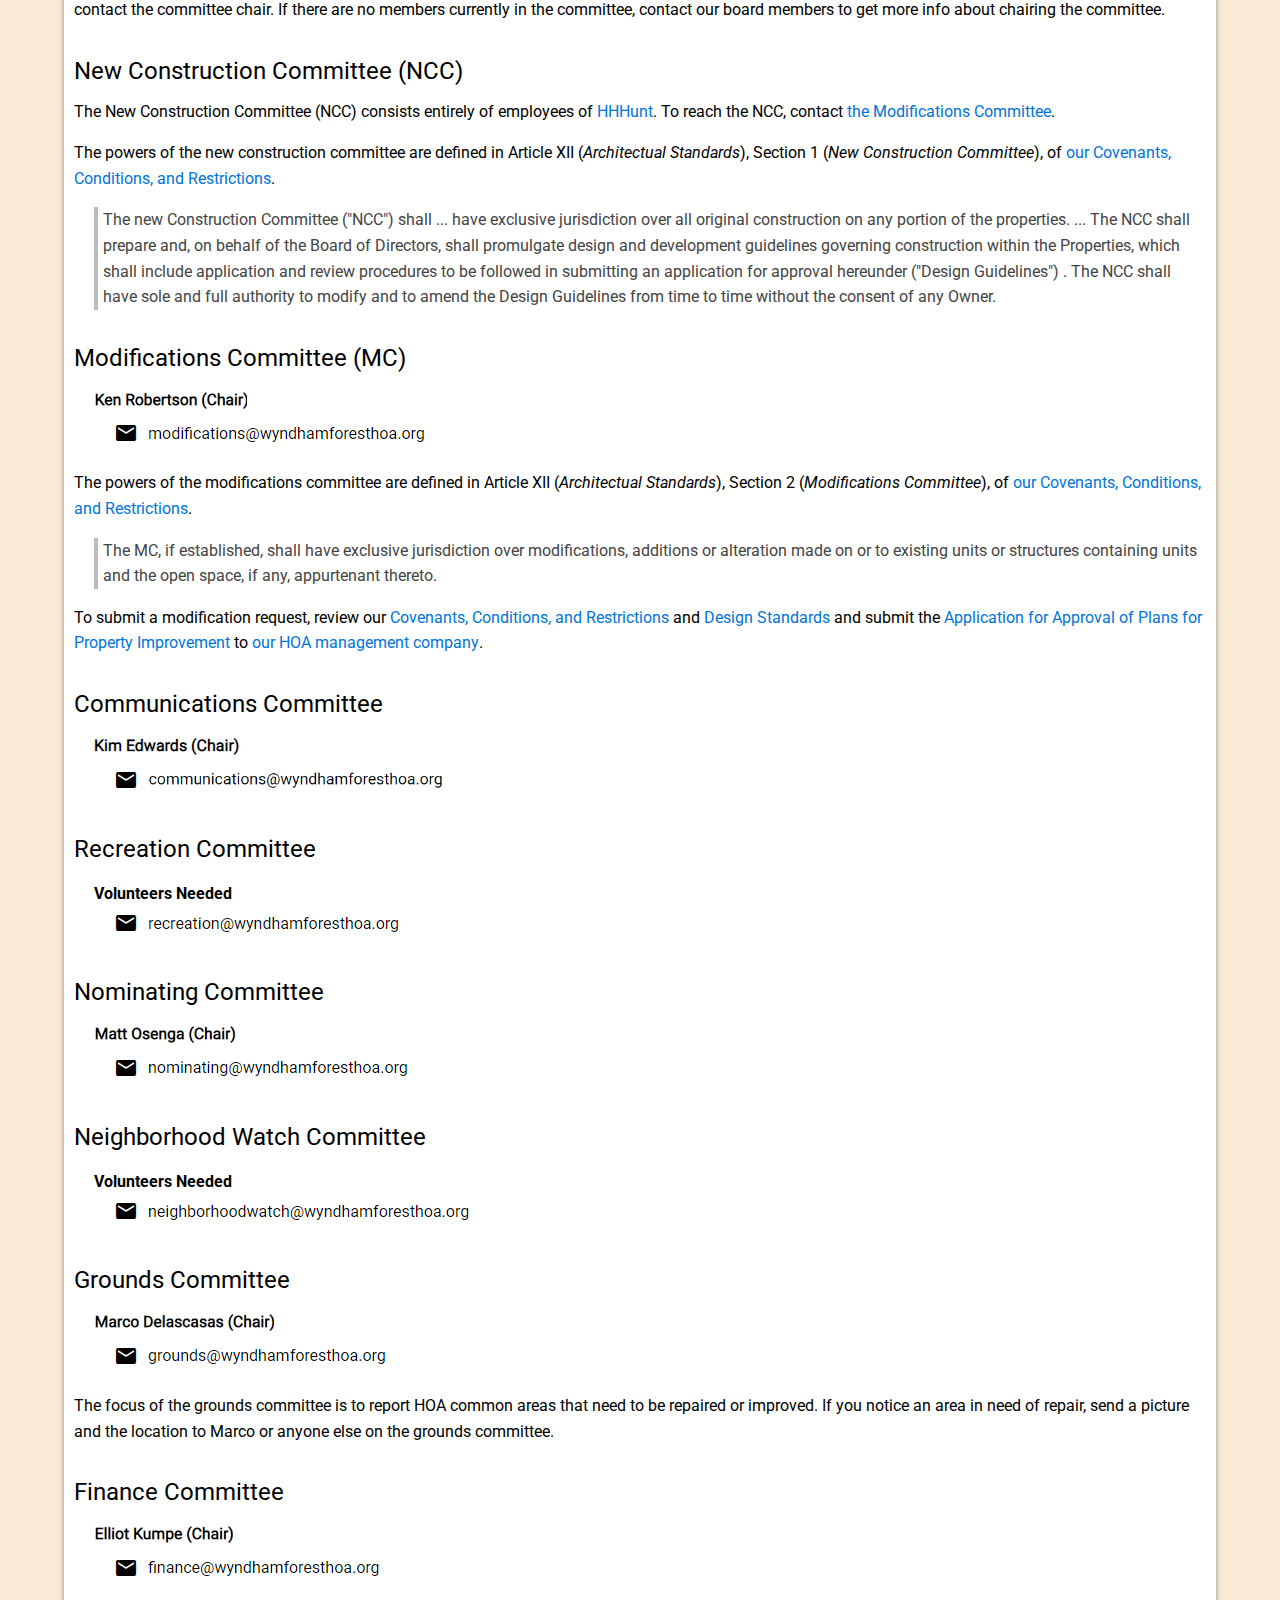
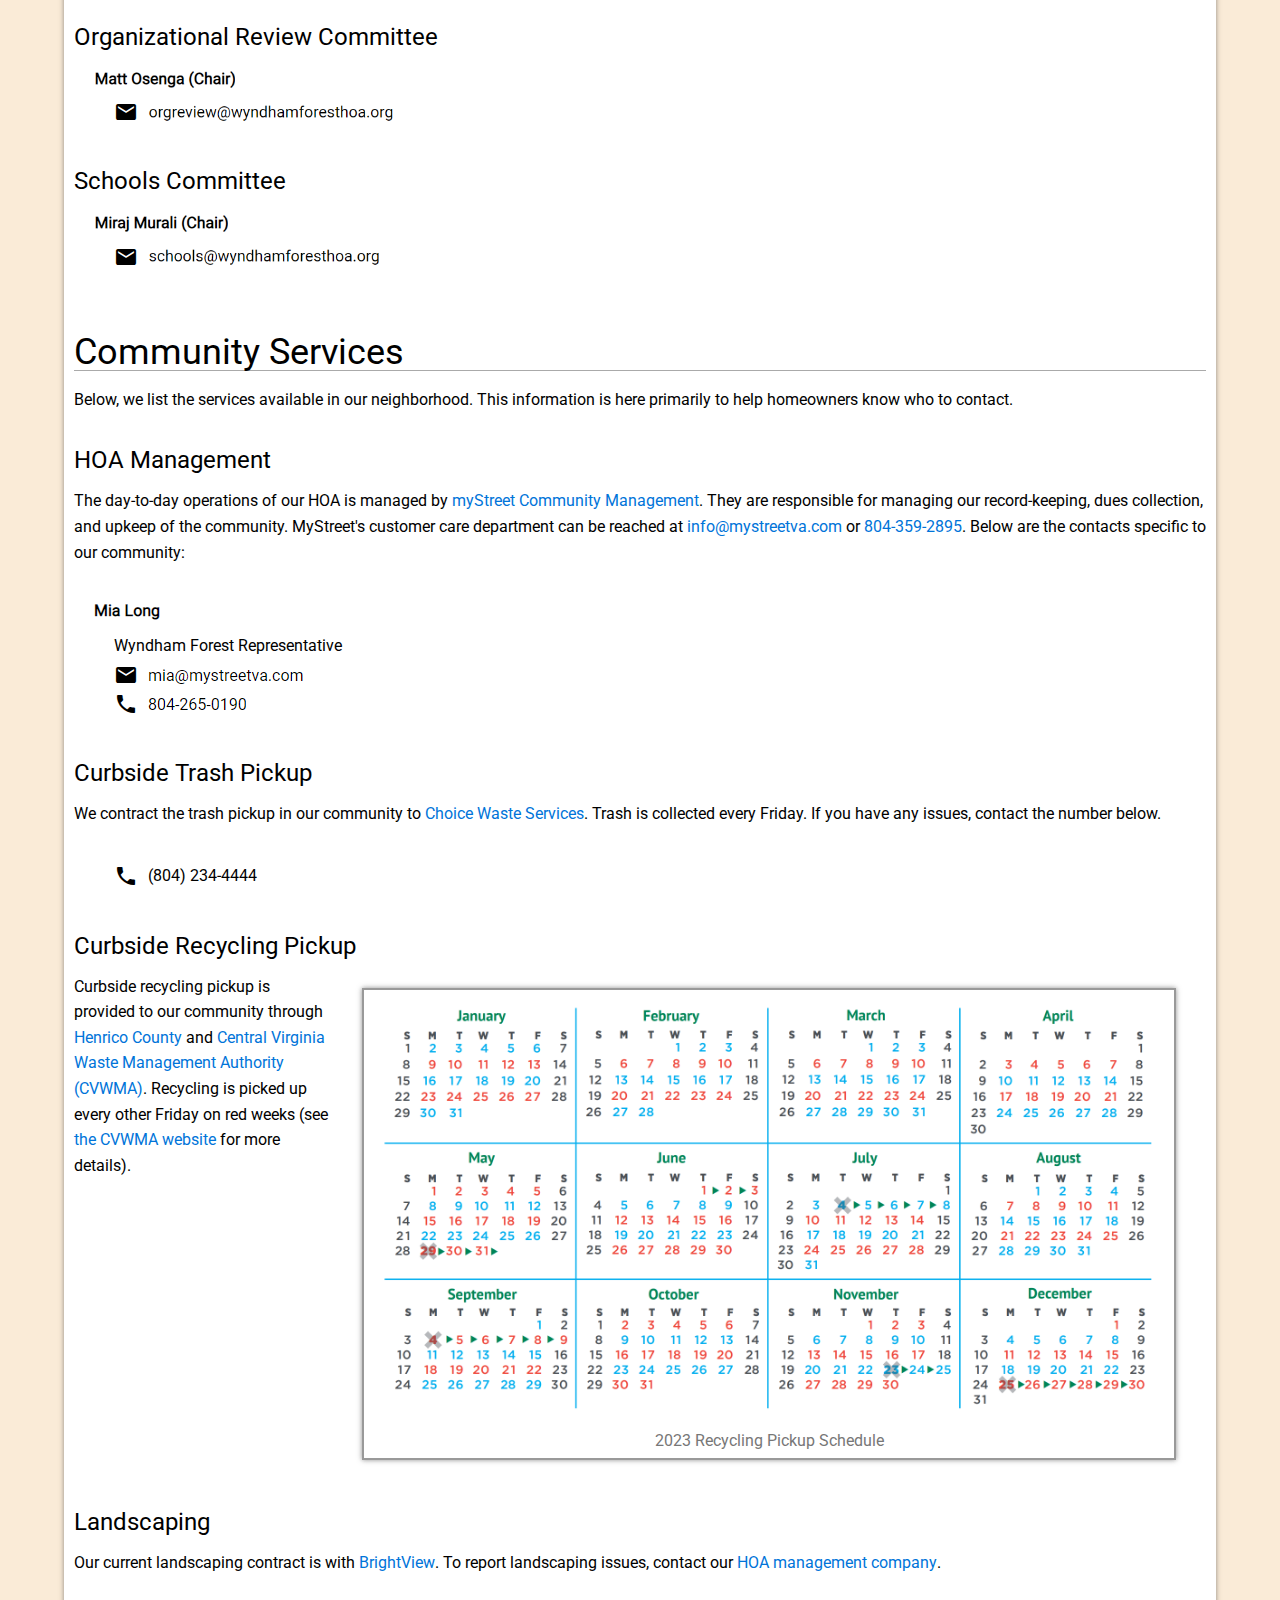
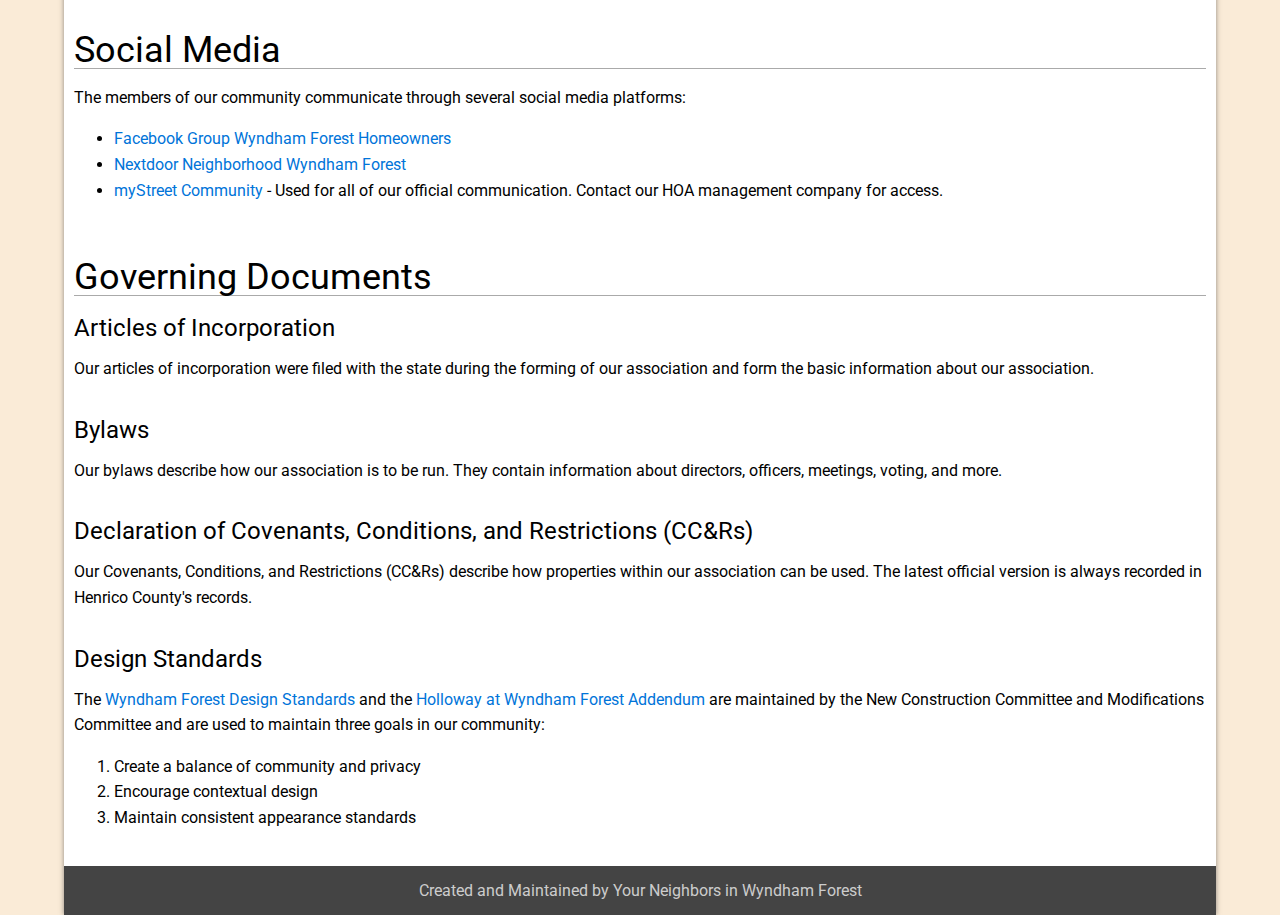
==== commit 5b288b19: "Updated board members, committees, and recycling for the new year" ====
--- a/index.html
+++ b/index.html
@@ -232,9 +232,9 @@
             </div>
           </div>
           <div class="contact col">
-            <div class="contact-name"><img src="images/contacts-henderson-name-secretary.png" class="img-text"></div>
+            <div class="contact-name"><img src="images/contacts-rupali-name-secretary.png" class="img-text"></div>
             <div class="contact-details">
-              <div><i class="material-icons">home</i> <img src="images/contacts-henderson-address.png" class="img-text"></div>
+              <div><i class="material-icons">home</i> <img src="images/contacts-rupali-address.png" class="img-text"></div>
               <div><i class="material-icons">email</i> <img src="images/contacts-secretary-email.png" class="img-text"></div>
               <div><i class="material-icons">email</i> <img src="images/contacts-board1-email.png" class="img-text"></div>
             </div>
@@ -243,9 +243,9 @@
         <div class="row">
           <div style="flex-grow: 1"></div>
           <div class="contact col">
-            <div class="contact-name"><img src="images/contacts-bill-name.png" class="img-text"></div>
+            <div class="contact-name"><img src="images/contacts-wendy-name.png" class="img-text"></div>
             <div class="contact-details">
-              <div><i class="material-icons">home</i> <img src="images/contacts-bill-address.png" class="img-text"></div>
+              <div><i class="material-icons">home</i> <img src="images/contacts-wendy-address.png" class="img-text"></div>
               <div><i class="material-icons">email</i> <img src="images/contacts-board5-email.png" class="img-text"></div>
             </div>
           </div>
@@ -264,7 +264,6 @@
         passionate about the topic. If you're interested in joining a committee, contact the
         committee chair. If there are no members currently in the committee, contact our board
         members to get more info about chairing the committee.</p>
-      <p>For a full list of committee members, see <a href="https://github.com/Wyndham-Forest-HOA/Wyndham-Forest-HOA/raw/master/documents/WFHOA_FAQ.pdf" target="_blank">our neighborhood FAQ document</a>.</p>
       <div class="sub-header">New Construction Committee (NCC)</div>
       <p>The New Construction Committee (NCC) consists entirely of employees of <a href="https://www.hhhunt.com" target="_blank">HHHunt</a>.
         To reach the NCC, contact <a href="javascript:goto('modifications-committee');">the Modifications Committee</a>.</p>
@@ -285,7 +284,7 @@
       <div id="modifications-committee" class="anchor"></div>
       <div class="sub-header">Modifications Committee (MC)</div>
       <div class="contact">
-        <div class="contact-name"><img src="images/contacts-kim-name-chair.png" class="img-text"></div>
+        <div class="contact-name"><img src="images/contacts-ken-name-chair.png" class="img-text"></div>
         <div class="contact-details">
           <div><i class="material-icons">email</i> <img src="images/contacts-committees-mod-email.png" class="img-text"></div>
         </div>
@@ -302,51 +301,38 @@
         and <a href="javascript:goto('Documents-Design-Standards');">Design Standards</a> and submit the <a href="https://github.com/Wyndham-Forest-HOA/Wyndham-Forest-HOA/raw/master/documents/design-standards/ARC%20MOD%20Form.pdf" target="_blank">Application for Approval of Plans for Property Improvement</a>
         to <a href="javascript:goto('management');">our HOA management company</a>.
       </p>
-      <div class="sub-header">Social Media Committee</div>
-      <div class="contact">
-
-        <div class="contact-name"><img src="images/contacts-jasmine-name-chair.png" class="img-text"></div>
-        <div class="contact-details">
-          <div><i class="material-icons">email</i> <img src="images/contacts-committees-socialmedia-email.png" class="img-text"></div>
+      <!-- Current committees are: New Construction, Modifications, Finance, Grounds, Neighborhood Watch, Nominating, Recreation, Communications, Organizational Review, Schools -->
+      <div class="sub-header">Communications Committee</div>
+      <div class="contact">
+        <div class="contact-name"><img src="images/contacts-kim-name-chair.png" class="img-text"></div>
+        <div class="contact-details">
+          <div><i class="material-icons">email</i> <img src="images/contacts-committees-communication-email.png" class="img-text"></div>
         </div>
       </div>
       <div class="sub-header">Recreation Committee</div>
       <div class="contact">
-        <div class="contact-name"><img src="images/contacts-limba-name-chair.png" class="img-text"></div>
+        <div class="contact-name">Volunteers Needed</div>
         <div class="contact-details">
           <div><i class="material-icons">email</i> <img src="images/contacts-committees-recreation-email.png" class="img-text"></div>
         </div>
       </div>
       <div class="sub-header">Nominating Committee</div>
       <div class="contact">
-        <!-- Including Jagan, instead of Ramkumar (Neighborhood Watch Committee Chair), b/c we don't have Ramkumar's email address. -->
-        <div class="contact-name"><img src="images/contacts-jagan-name.png" class="img-text"></div>
+        <div class="contact-name"><img src="images/contacts-matt-name-chair.png" class="img-text"></div>
         <div class="contact-details">
           <div><i class="material-icons">email</i> <img src="images/contacts-committees-nominating-email.png" class="img-text"></div>
         </div>
       </div>
       <div class="sub-header">Neighborhood Watch Committee</div>
       <div class="contact">
-        <!-- Including Henderson, instead of Satya (Neighborhood Watch Committee Chair), b/c we don't have Satya's email address. -->
-        <div class="contact-name"><img src="images/contacts-henderson-name.png" class="img-text"></div>
+        <div class="contact-name">Volunteers Needed</div>
         <div class="contact-details">
           <div><i class="material-icons">email</i> <img src="images/contacts-committees-neighborhood-watch-email.png" class="img-text"></div>
         </div>
       </div>
-
       <div class="sub-header">Grounds Committee</div>
-      <!-- The below changes are from Limba. Getting with him to figure out how we should merge
-        with other changes ... -->
-      <!--<div class="contact">  Ganesh kandula (Chair) <br>  
-
-Alok Dubey  <br>  
-Vikas Vijay <br> 
- Dhaval Shah   </div>-->
-      <div class="contact">
-        <!-- Including Marco, instead of Ganesh (Grounds Committee Chair), b/c we don't have Ganesh's email address. -->
-        <!-- We still don't have Ganesh's email, but Limba wants to go ahead and put his name here, even though
-             the emails will go to Marco. -->
-        <div class="contact-name"><img src="images/contacts-ganesh-name-chair.png" class="img-text"></div>
+      <div class="contact">
+        <div class="contact-name"><img src="images/contacts-marco-name-chair.png" class="img-text"></div>
         <div class="contact-details">
           <div><i class="material-icons">email</i> <img src="images/contacts-committees-grounds-email.png" class="img-text"></div>
         </div>
@@ -356,19 +342,25 @@
         or improved. If you notice an area in need of repair, send a picture and the location to
         Marco or anyone else on the grounds committee.
       </p>
-      <div class="sub-header">Advisory Committee</div>
-      <div class="contact">
-        <!-- Including Henderson, instead of Nikhil (Advisory Committee Chair), b/c we don't have Nikhil's email address. -->
-        <div class="contact-name"><img src="images/contacts-henderson-name.png" class="img-text"></div>
-        <div class="contact-details">
-          <div><i class="material-icons">email</i> <img src="images/contacts-committees-advisory-email.png" class="img-text"></div>
-        </div>
-      </div>
       <div class="sub-header">Finance Committee</div>
       <div class="contact">
-        <div class="contact-name"><img src="images/contacts-rumil-name-chair.png" class="img-text"></div>
+        <div class="contact-name"><img src="images/contacts-elliot-name-chair.png" class="img-text"></div>
         <div class="contact-details">
           <div><i class="material-icons">email</i> <img src="images/contacts-committees-finance-email.png" class="img-text"></div>
+        </div>
+      </div>
+      <div class="sub-header">Organizational Review Committee</div>
+      <div class="contact">
+        <div class="contact-name"><img src="images/contacts-matt-name-chair.png" class="img-text"></div>
+        <div class="contact-details">
+          <div><i class="material-icons">email</i> <img src="images/contacts-committees-orgreview-email.png" class="img-text"></div>
+        </div>
+      </div>
+      <div class="sub-header">Schools Committee</div>
+      <div class="contact">
+        <div class="contact-name"><img src="images/contacts-miraj-name-chair.png" class="img-text"></div>
+        <div class="contact-details">
+          <div><i class="material-icons">email</i> <img src="images/contacts-committees-schools-email.png" class="img-text"></div>
         </div>
       </div>
       <div id="services" class="anchor"></div>
@@ -398,9 +390,9 @@
         </div>
       </div>
       <div class="sub-header">Curbside Recycling Pickup</div>
-      <div class="photo-frame" style="width: 400px; float: right; cursor: pointer;" onclick="window.open('http://cvwma.com/programs/curbside-recycling/cvwma-recycling-collection-schedule/')">
-        <img src="images/recycling-collection-schedule-2021.png">
-        <div class="caption">2021 Recycling Pickup Schedule</div>
+      <div class="photo-frame" style="width: 800px; float: right; cursor: pointer;" onclick="window.open('http://cvwma.com/programs/curbside-recycling/cvwma-recycling-collection-schedule/')">
+        <img src="images/recycling-collection-schedule-2023.png">
+        <div class="caption">2023 Recycling Pickup Schedule</div>
       </div>
       <p>Curbside recycling pickup is provided to our community through <a href="https://henrico.us/services/curbside-recycling/" target="_blank">Henrico County</a> and <a href="http://cvwma.com/" target="_blank">Central Virginia Waste Management Authority (CVWMA)</a>. Recycling is picked up every other Friday on red weeks (see <a href="http://cvwma.com/programs/curbside-recycling/cvwma-recycling-collection-schedule/" target="_blank">the CVWMA website</a> for more details).</p>
       <div id="landscaping" class="anchor"></div>
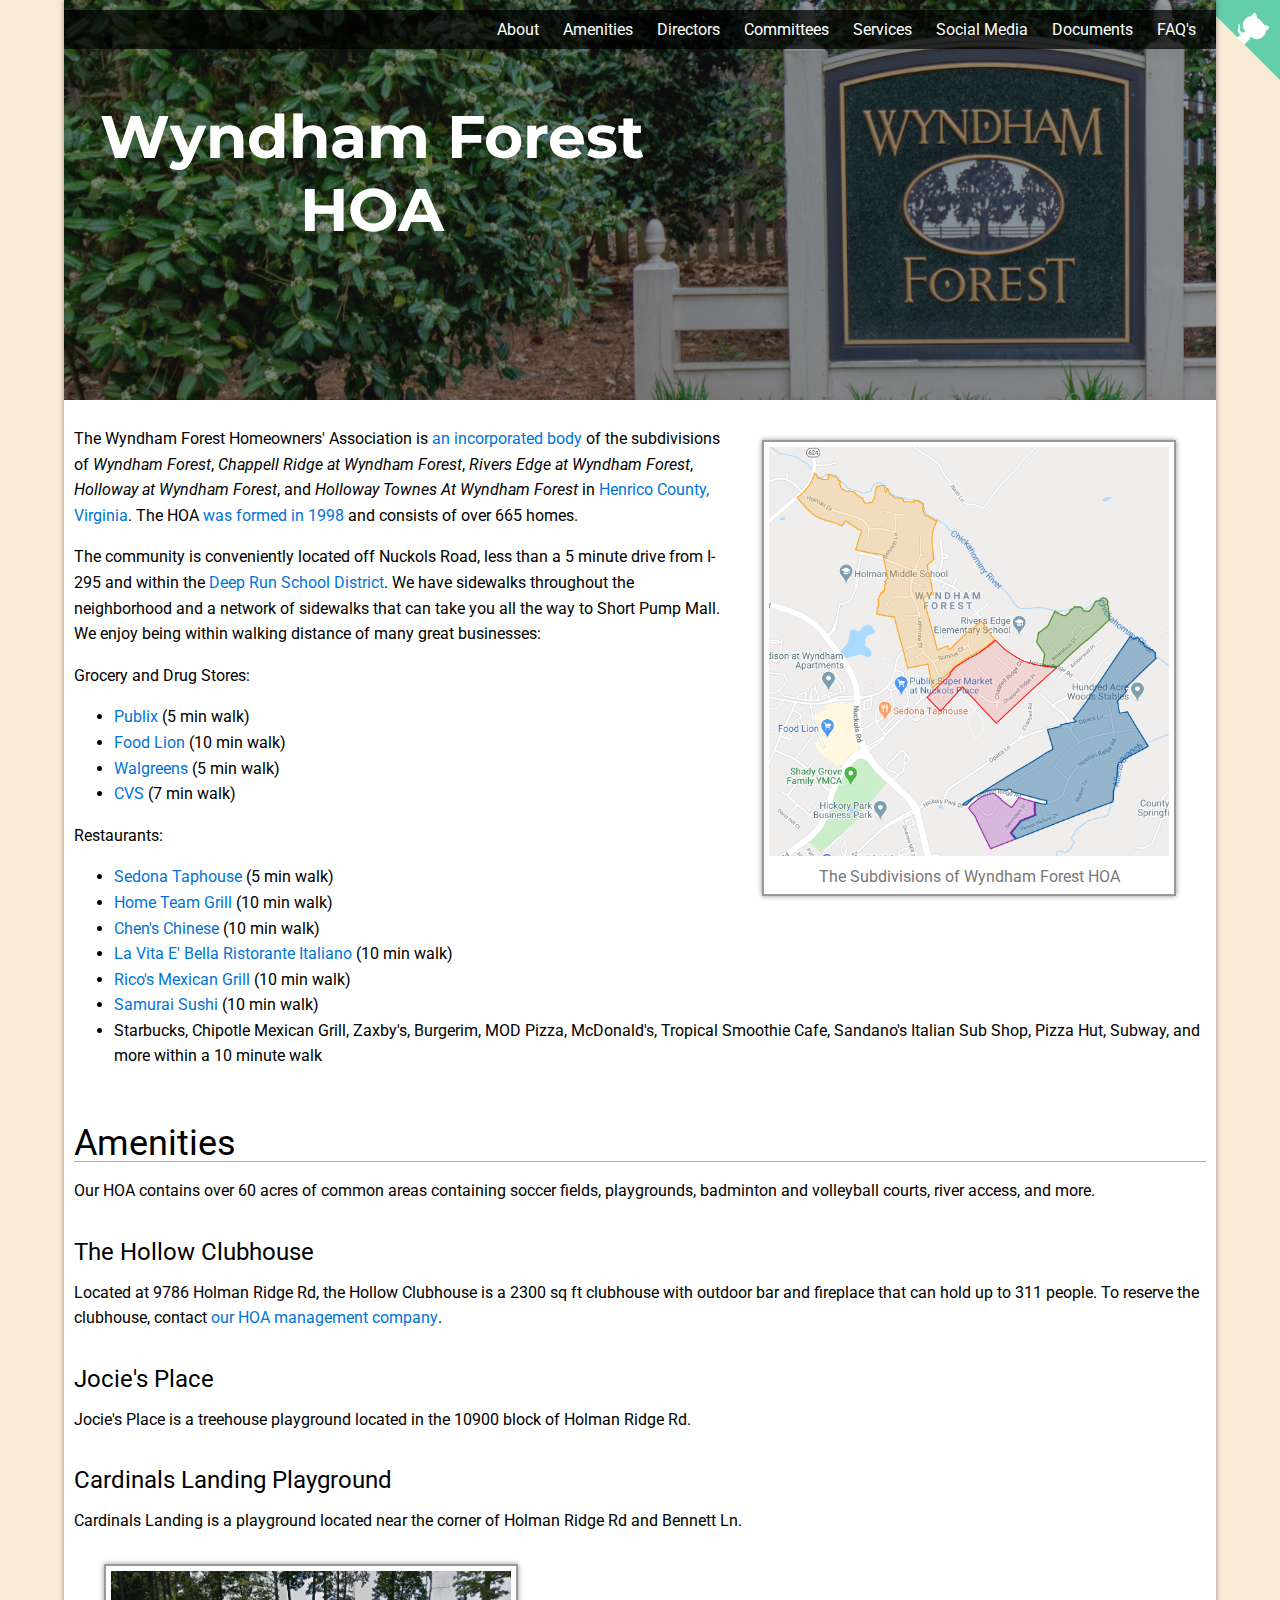
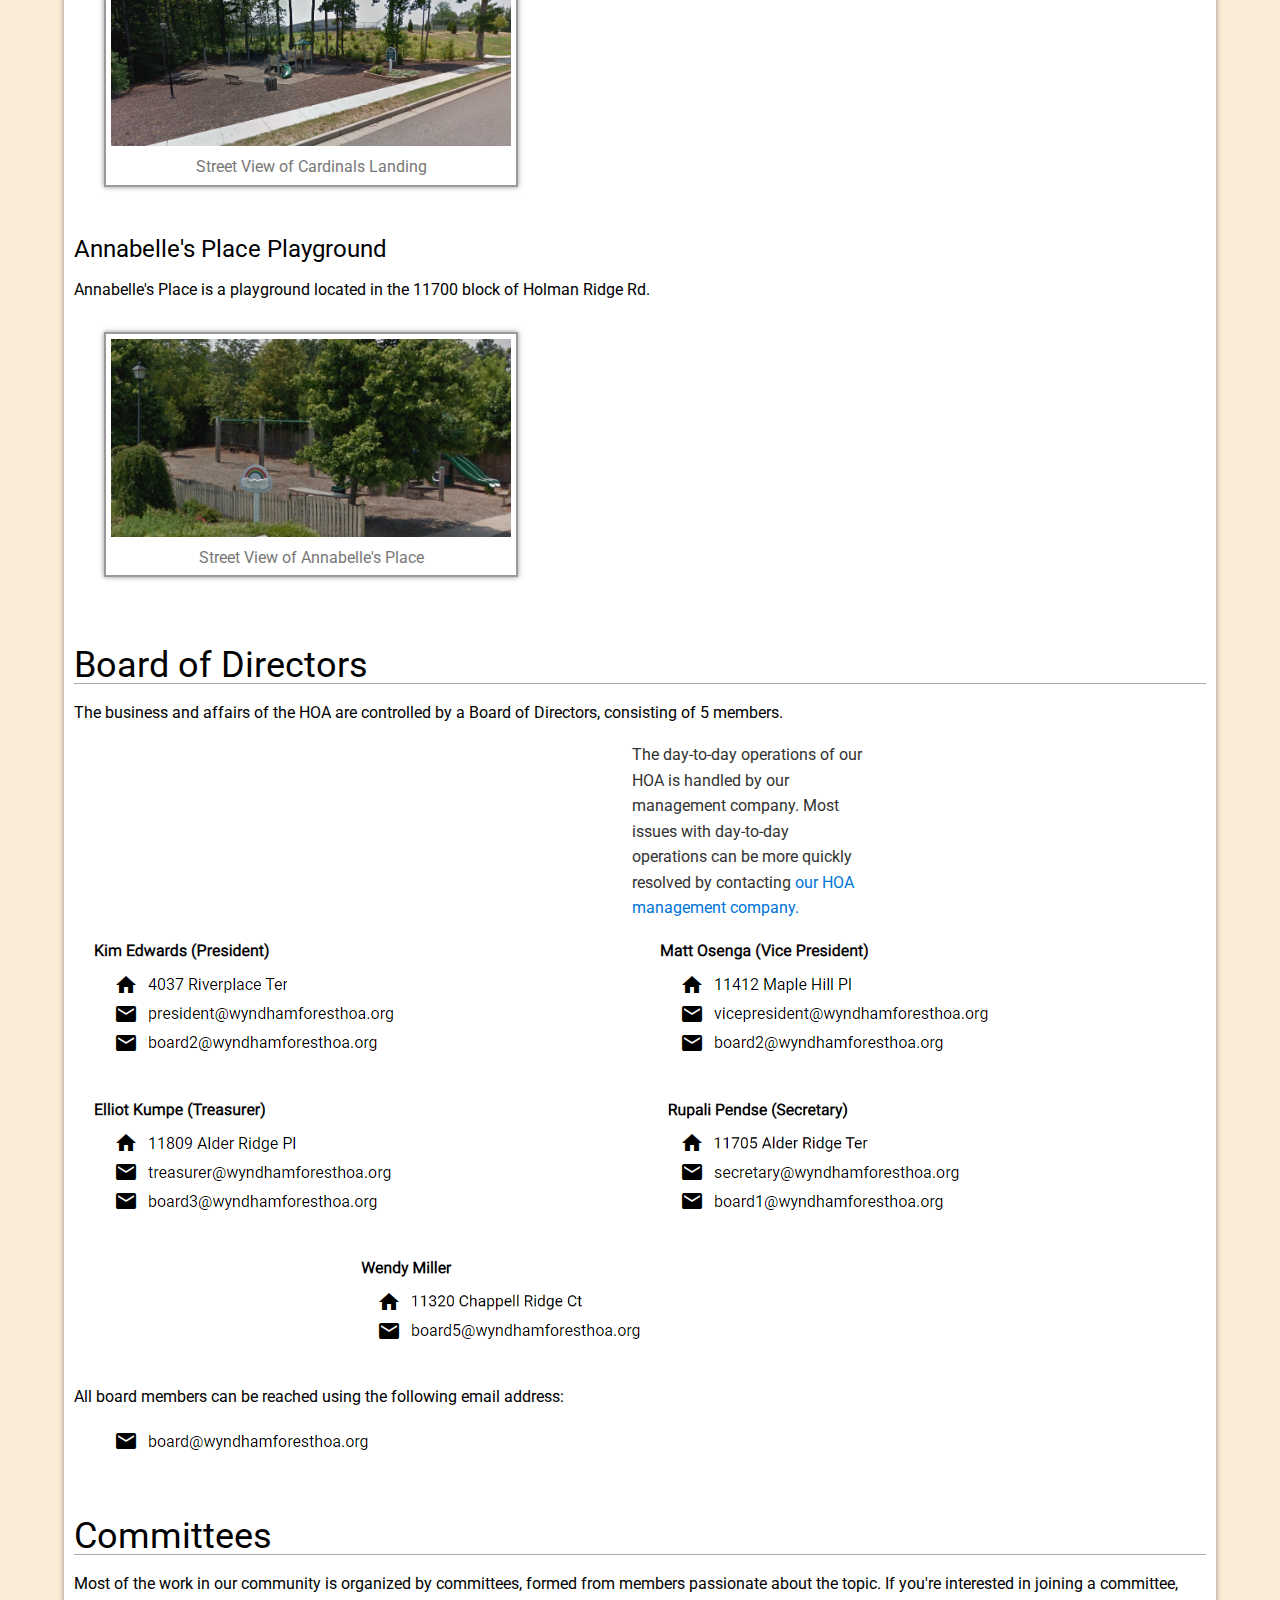
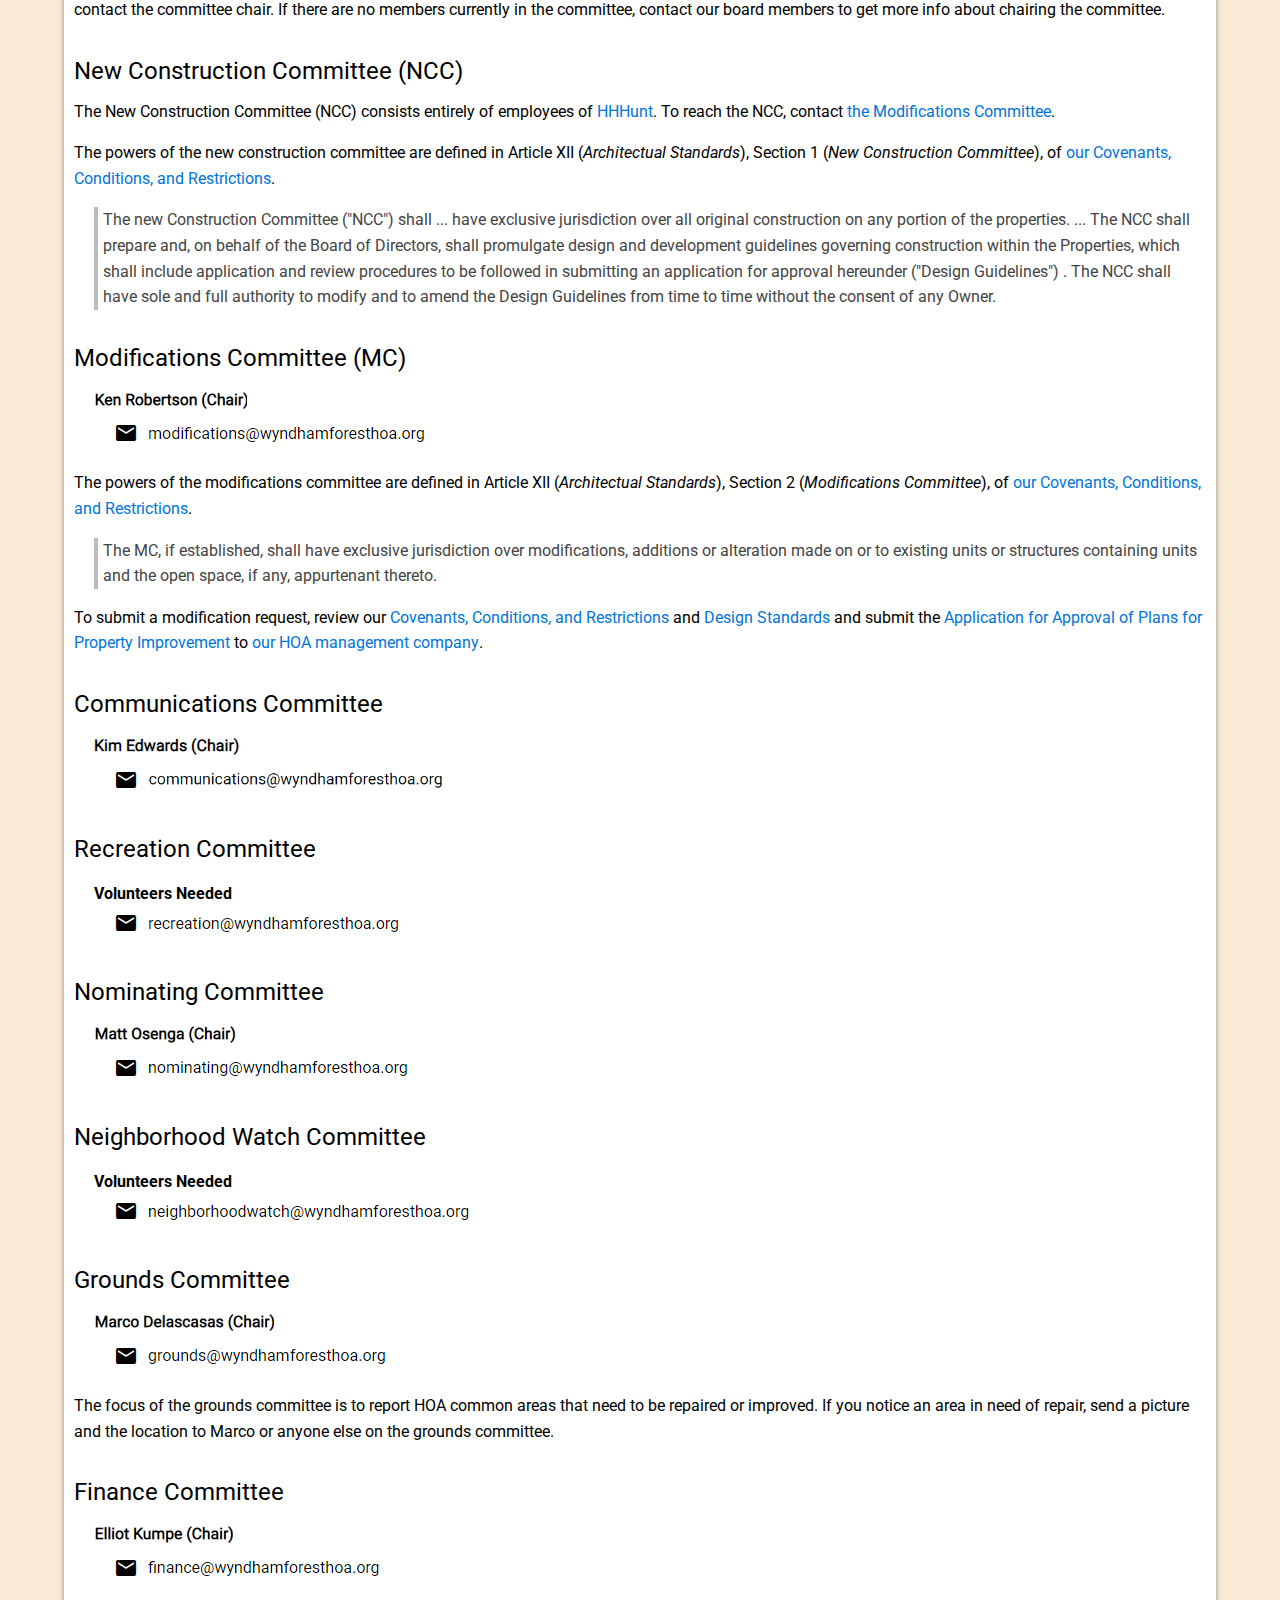
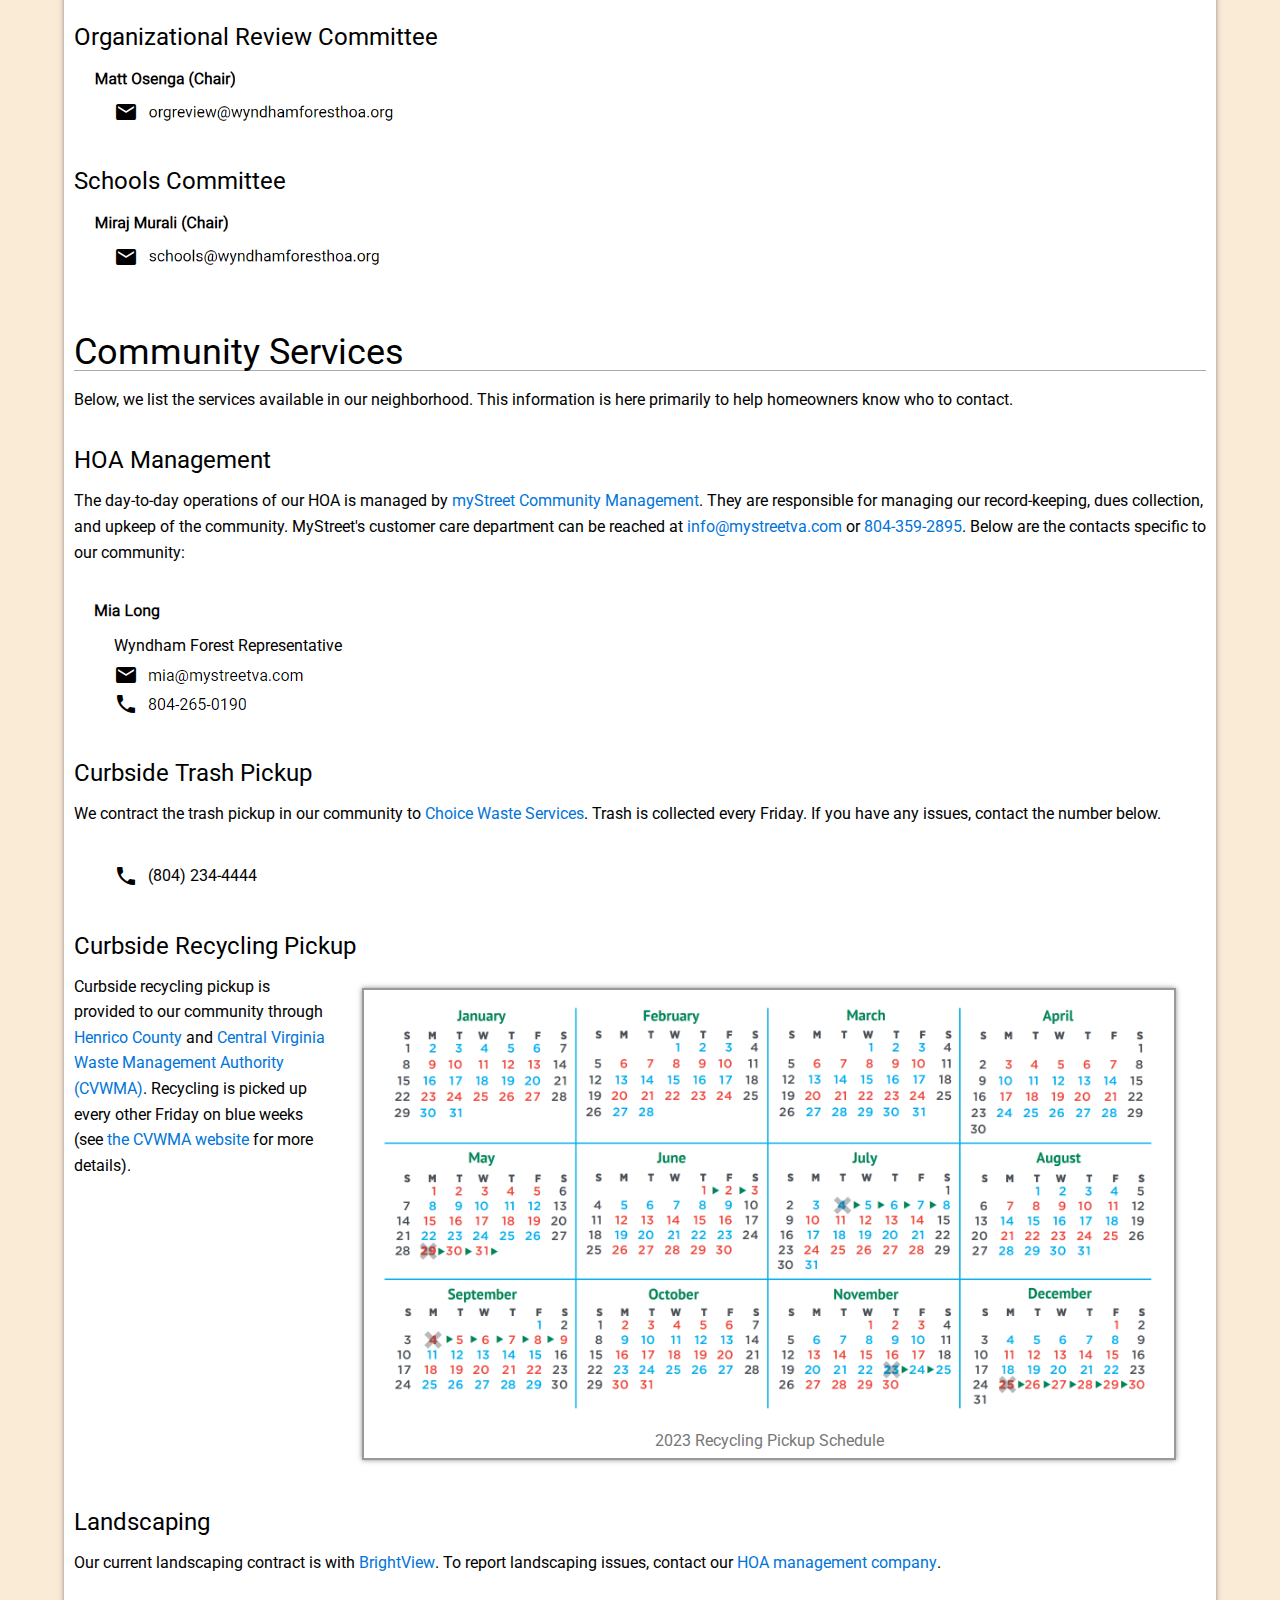
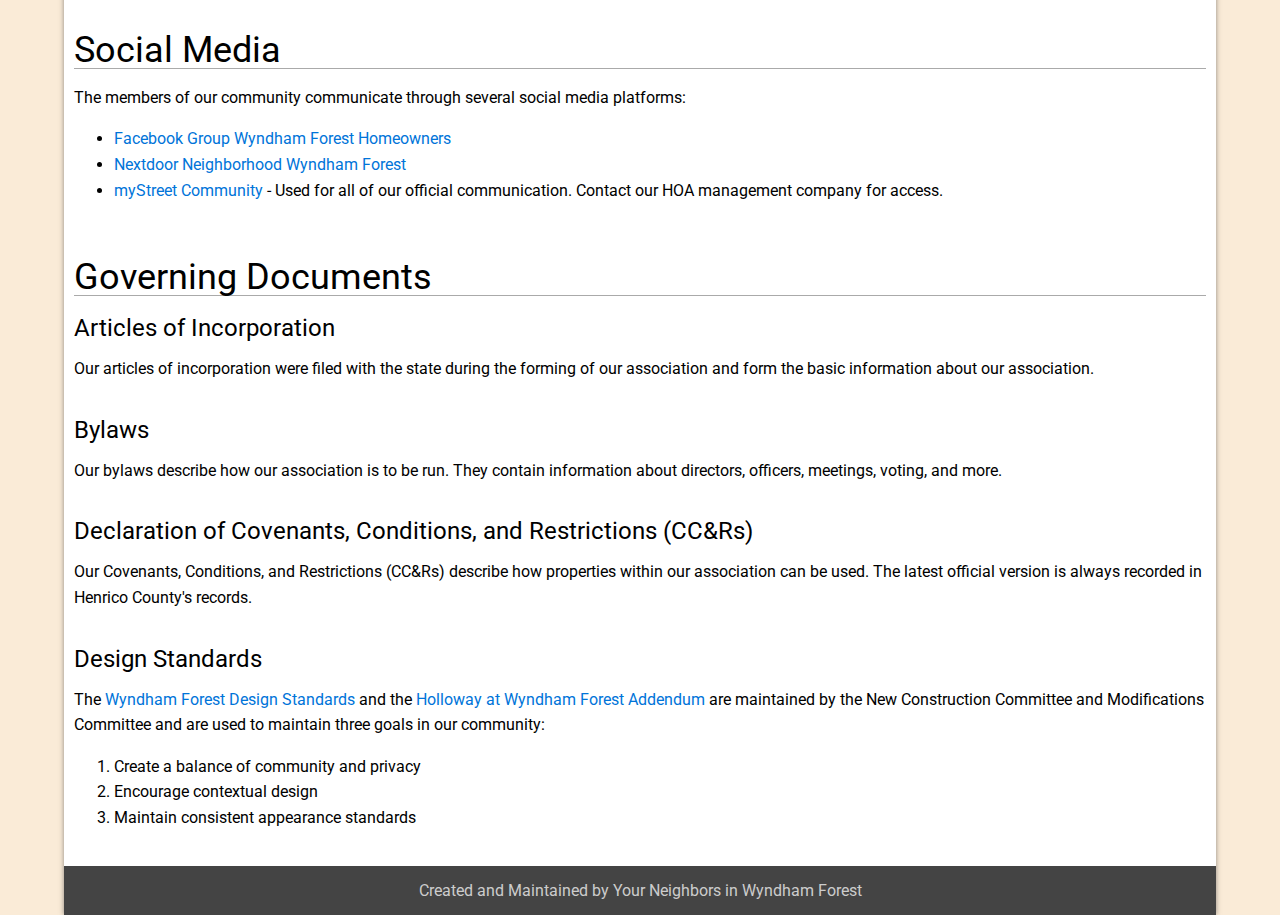
==== commit 21992d01: "Making change to reflect that our recycling week changed from red to blue weeks when we received the" ====
--- a/index.html
+++ b/index.html
@@ -394,7 +394,7 @@
         <img src="images/recycling-collection-schedule-2023.png">
         <div class="caption">2023 Recycling Pickup Schedule</div>
       </div>
-      <p>Curbside recycling pickup is provided to our community through <a href="https://henrico.us/services/curbside-recycling/" target="_blank">Henrico County</a> and <a href="http://cvwma.com/" target="_blank">Central Virginia Waste Management Authority (CVWMA)</a>. Recycling is picked up every other Friday on red weeks (see <a href="http://cvwma.com/programs/curbside-recycling/cvwma-recycling-collection-schedule/" target="_blank">the CVWMA website</a> for more details).</p>
+      <p>Curbside recycling pickup is provided to our community through <a href="https://henrico.us/services/curbside-recycling/" target="_blank">Henrico County</a> and <a href="http://cvwma.com/" target="_blank">Central Virginia Waste Management Authority (CVWMA)</a>. Recycling is picked up every other Friday on blue weeks (see <a href="http://cvwma.com/programs/curbside-recycling/cvwma-recycling-collection-schedule/" target="_blank">the CVWMA website</a> for more details).</p>
       <div id="landscaping" class="anchor"></div>
       <div class="sub-header">Landscaping</div>
       <p>
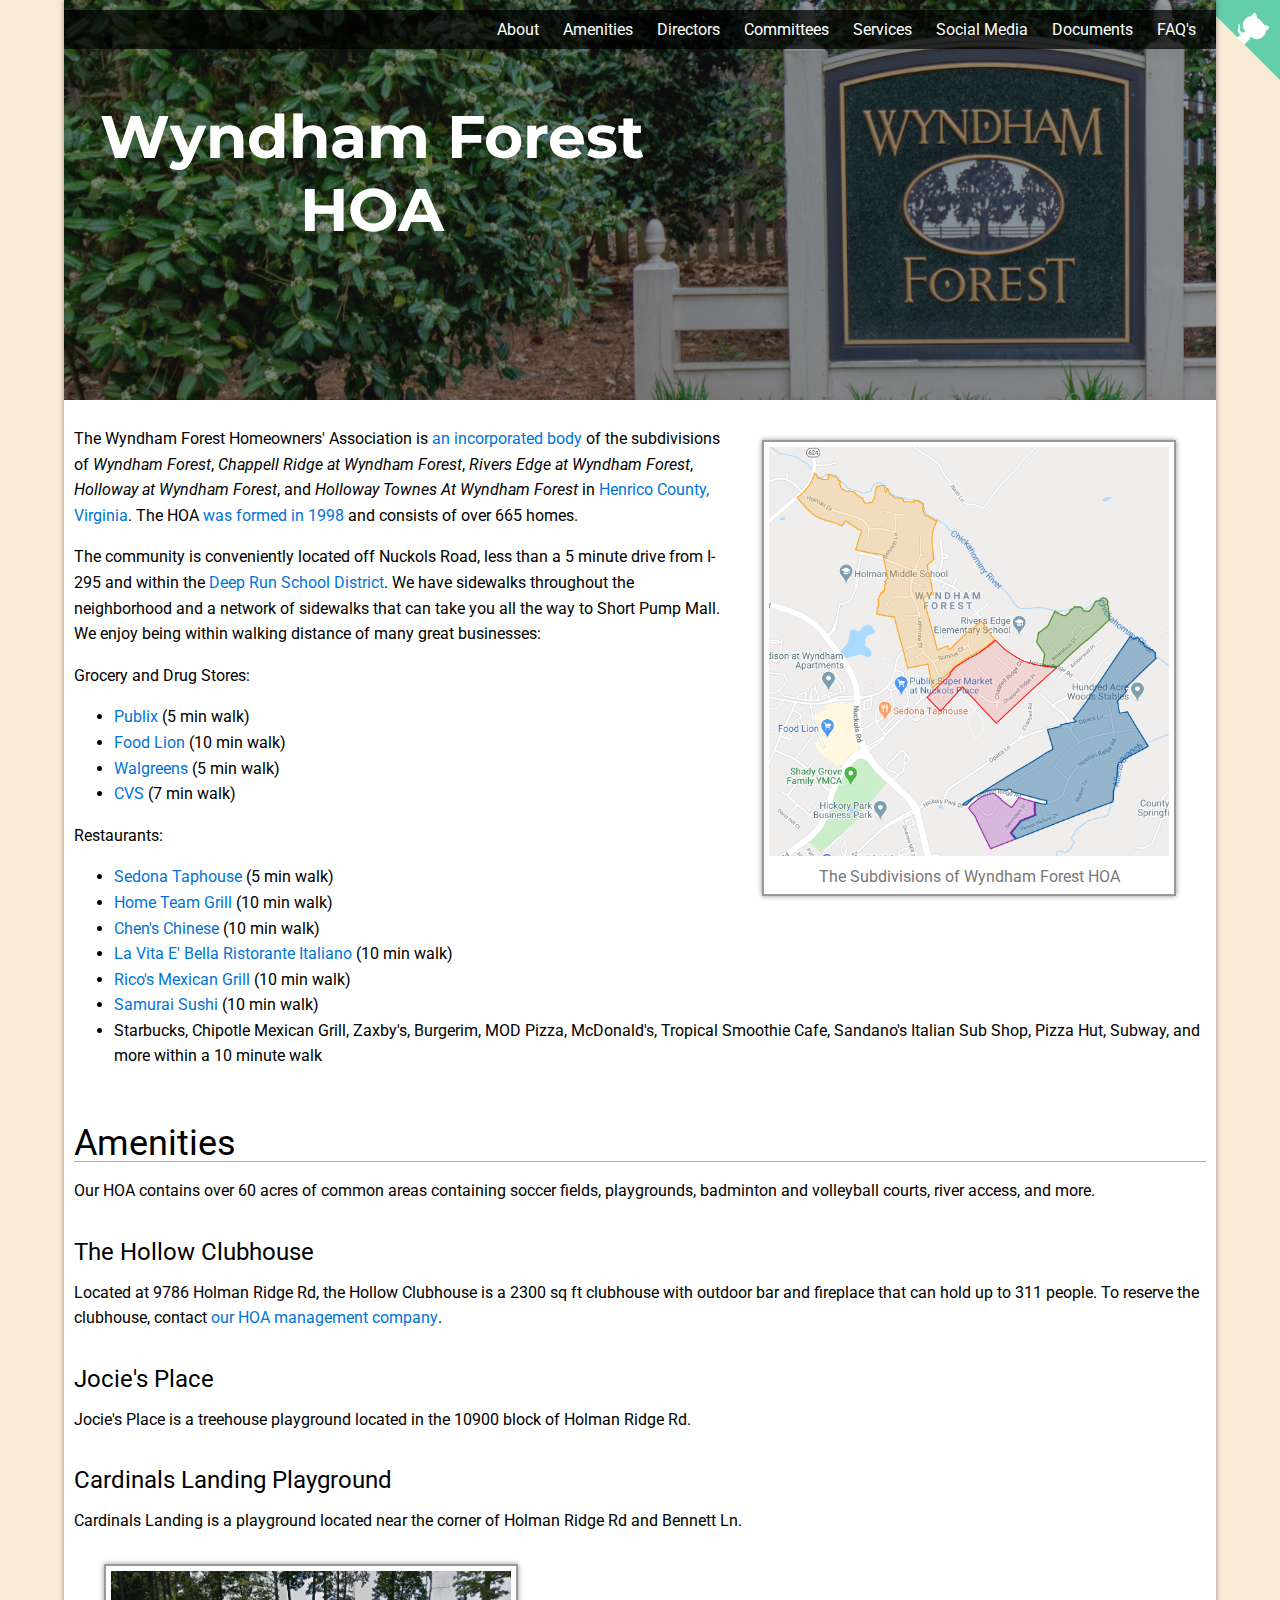
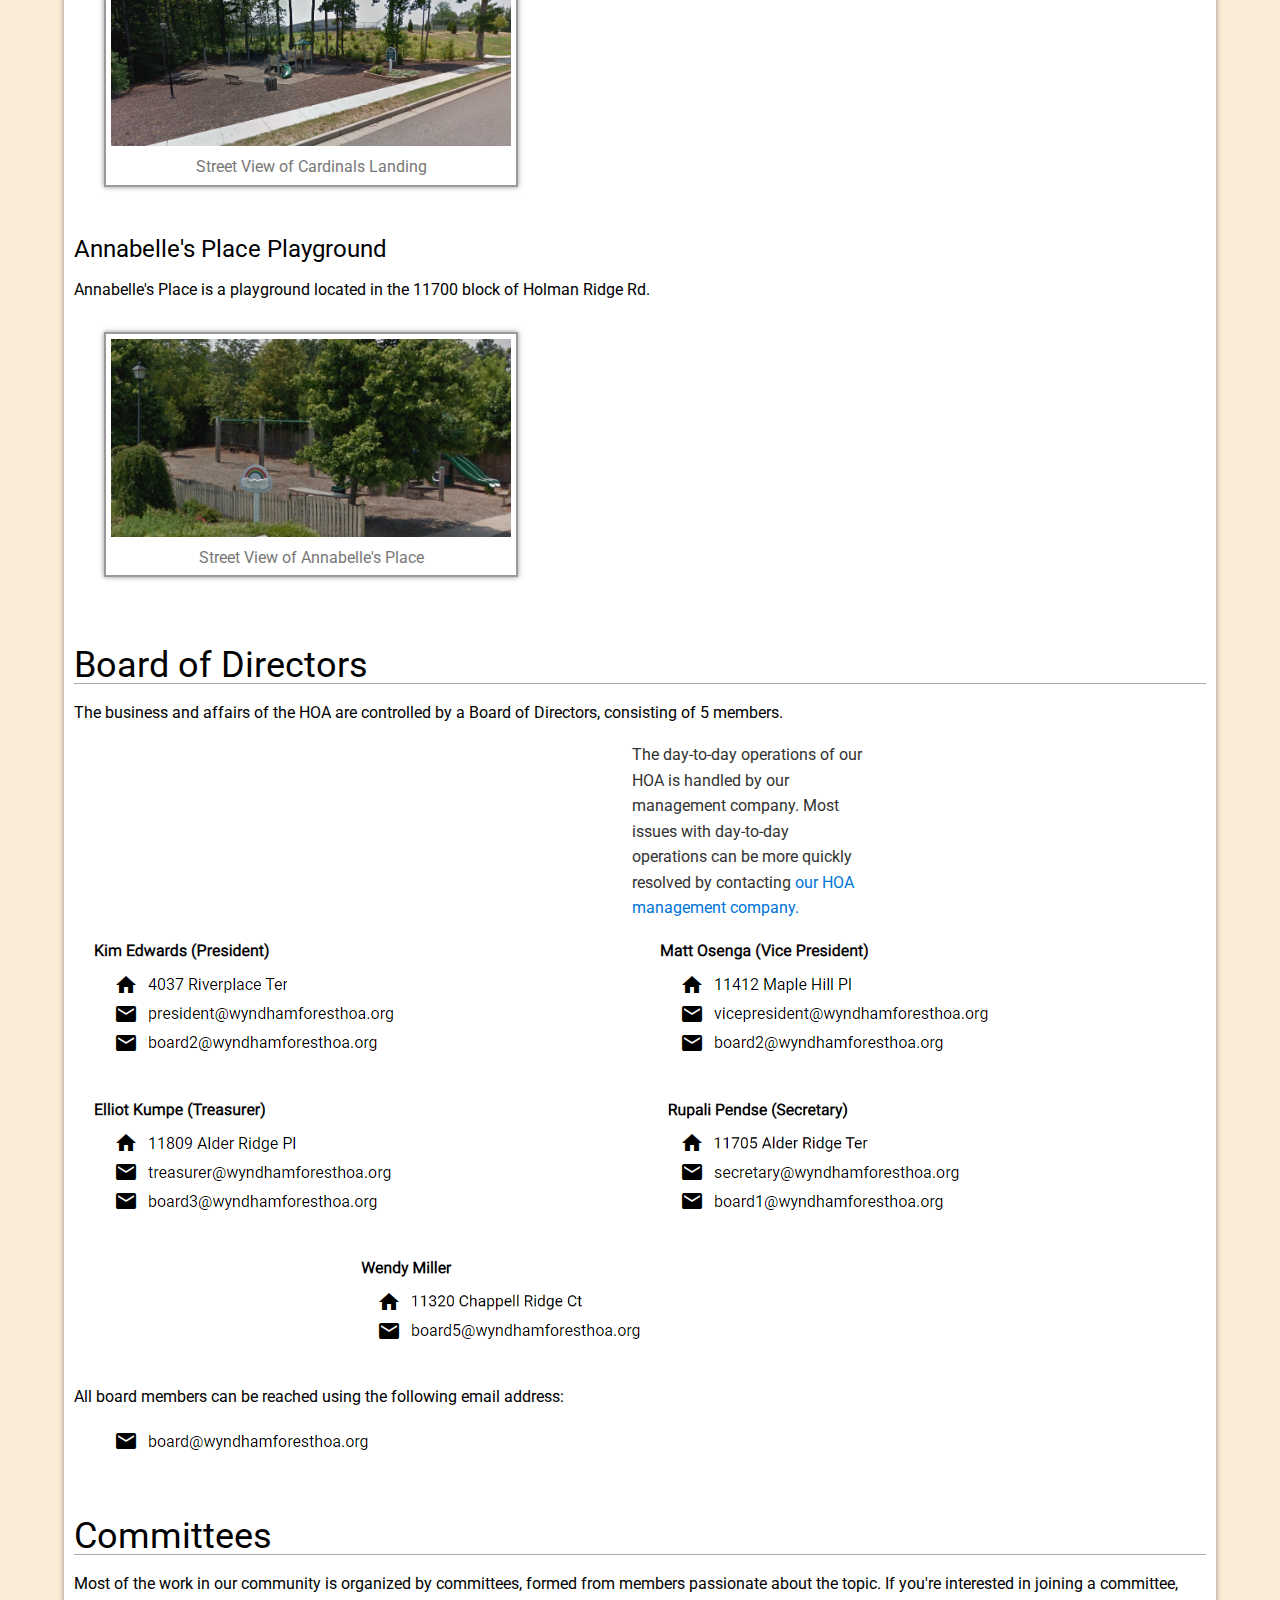
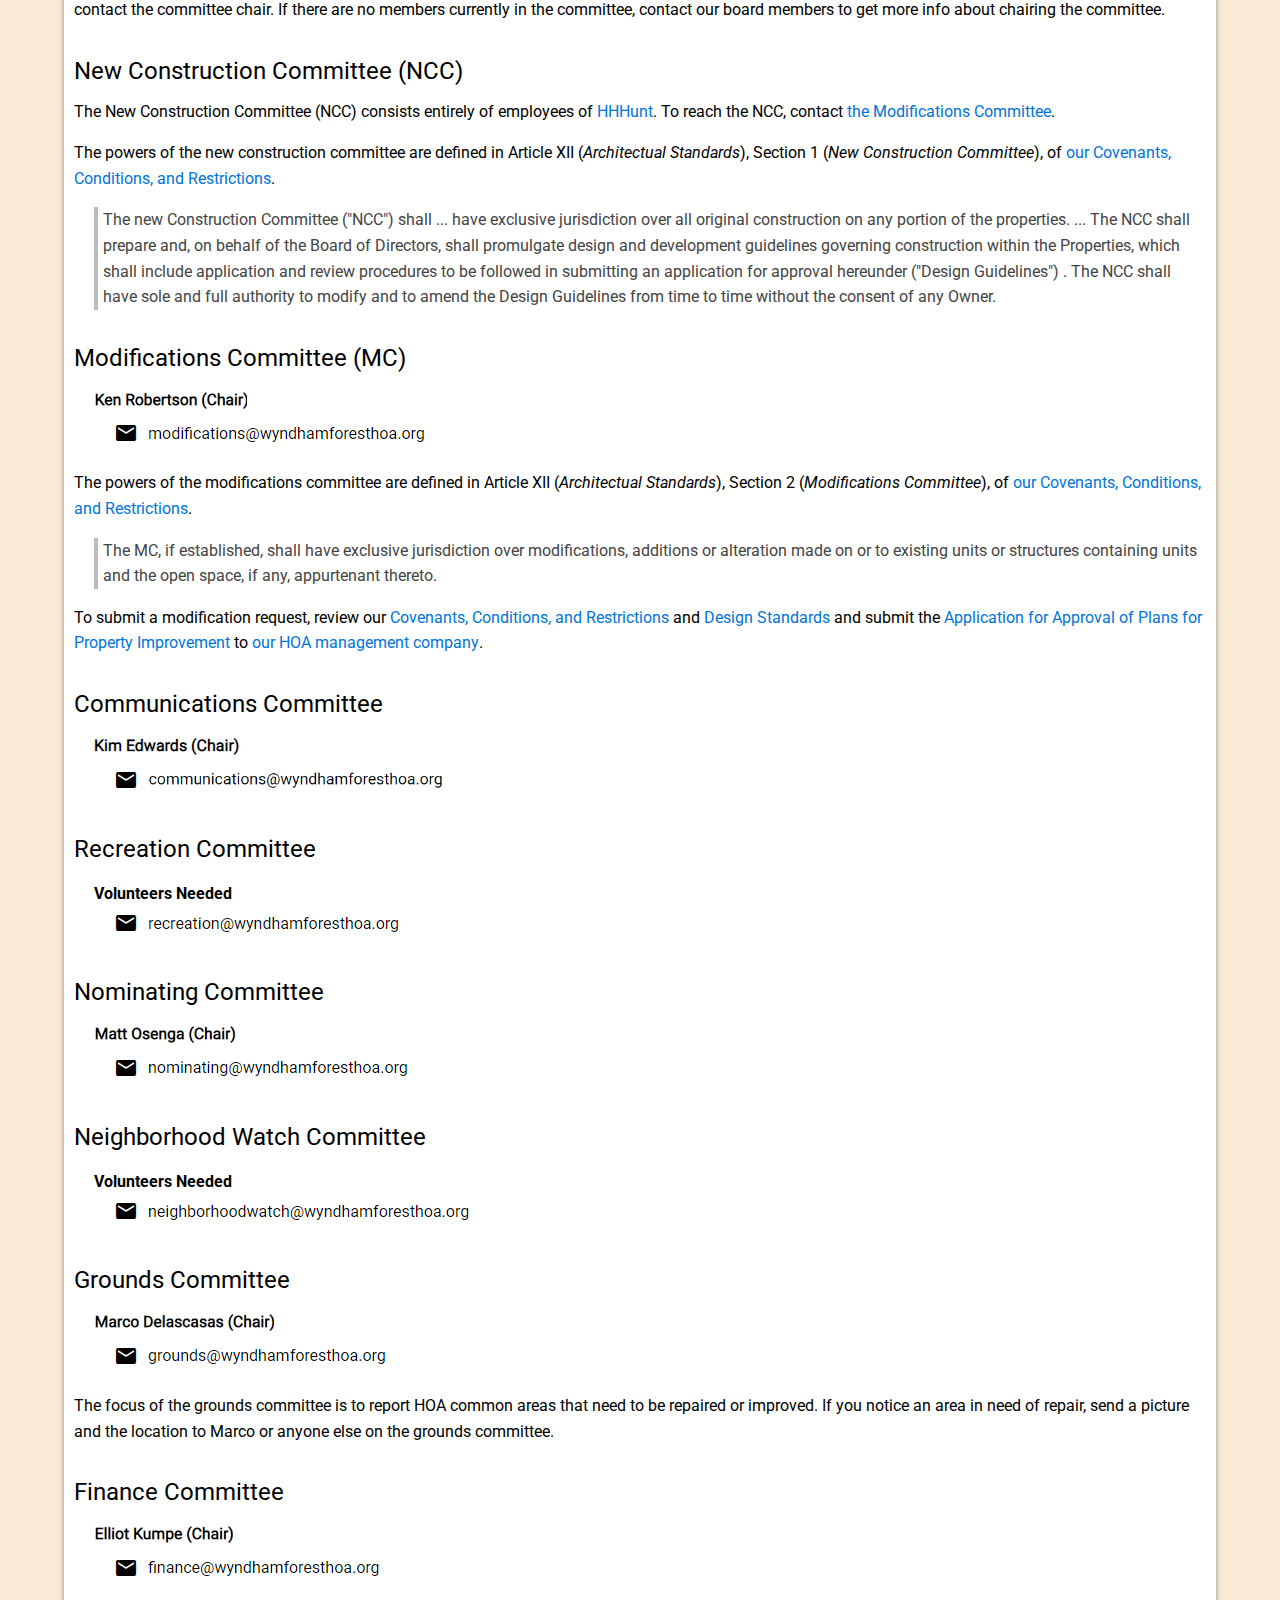
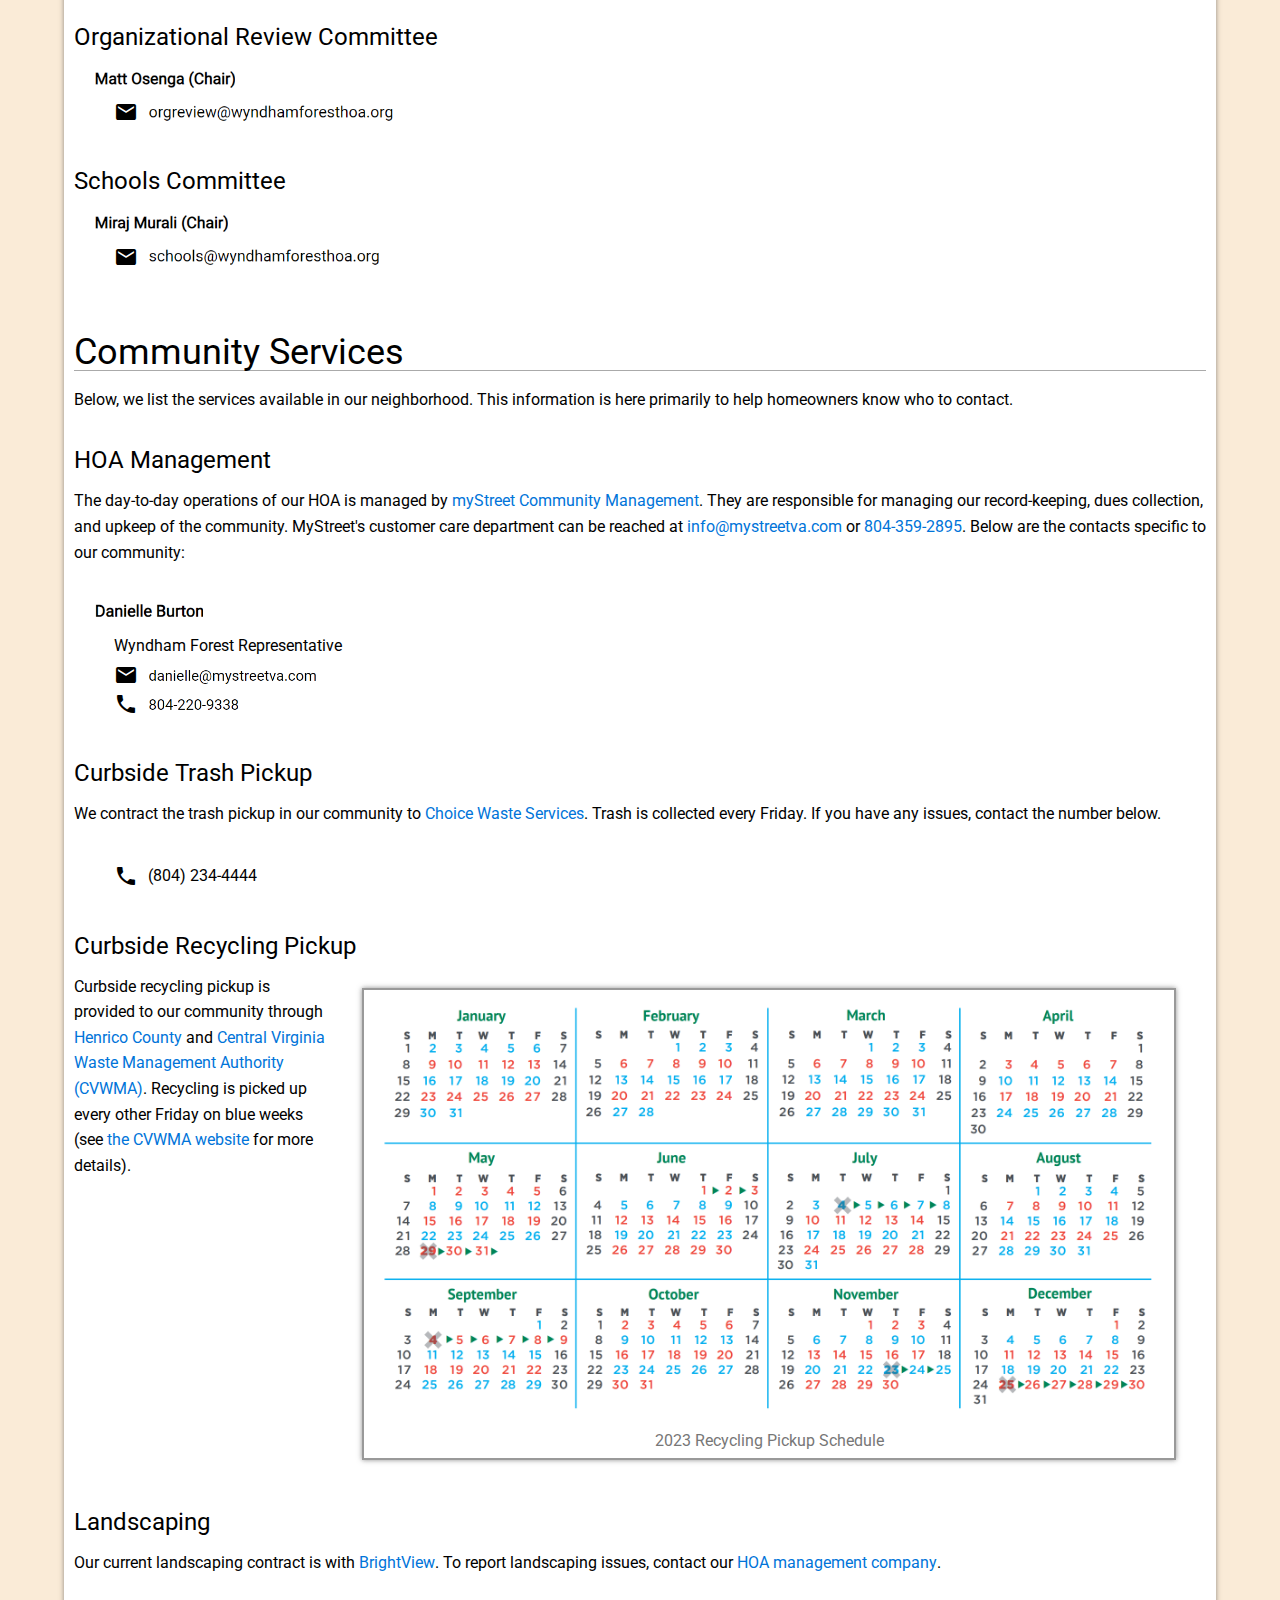
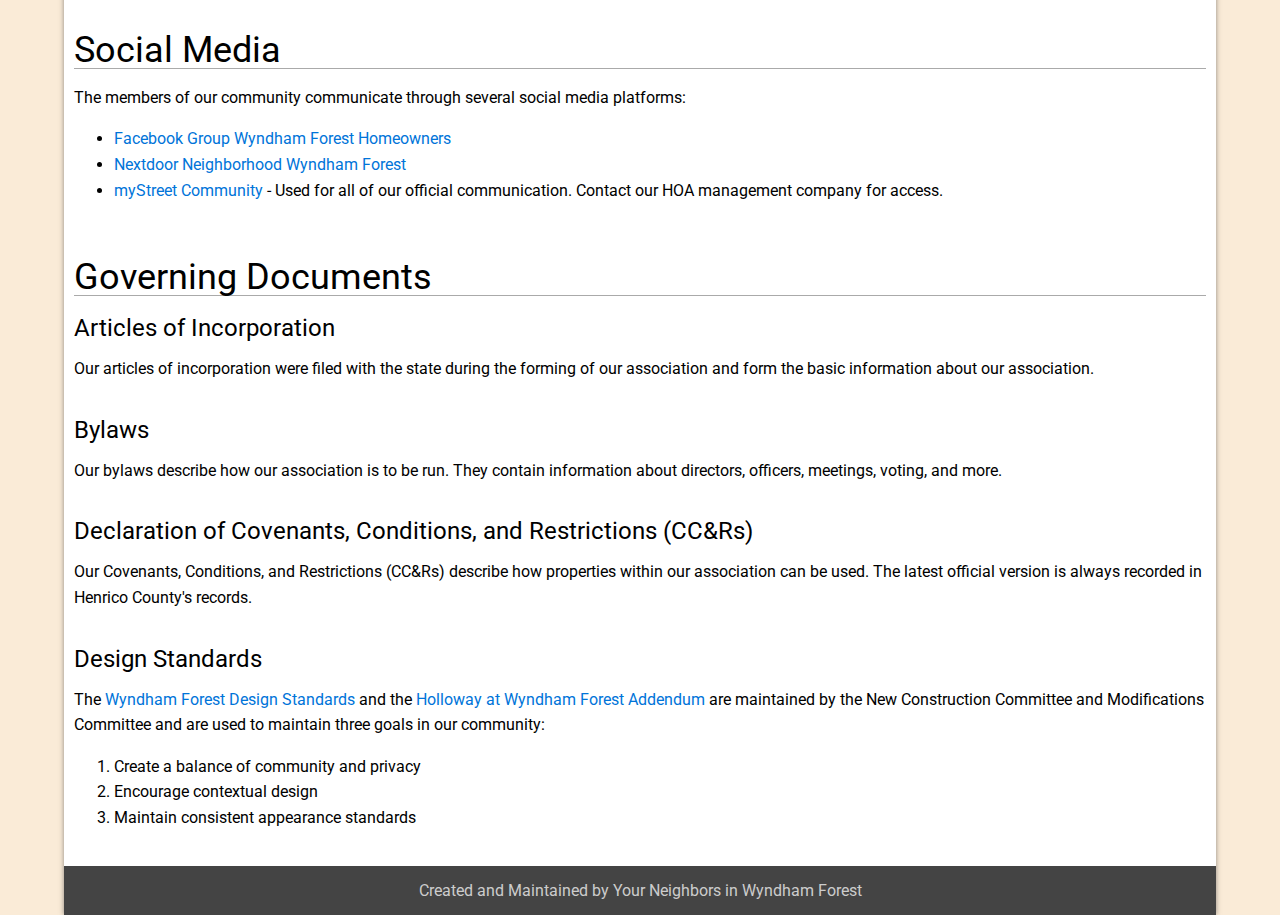
==== commit fec4ab6c: "Updated with our new community manager info" ====
--- a/index.html
+++ b/index.html
@@ -374,11 +374,11 @@
         community. MyStreet's customer care department can be reached at <a href="mailto:info@mystreetva.com">info@mystreetva.com</a> or
         <a href="tel:804-359-2895">804-359-2895</a>. Below are the contacts specific to our community:</p>
       <div class="contact">
-        <div class="contact-name"><img src="images/contacts-mia-name.png" class="img-text"></div>
+        <div class="contact-name"><img src="images/contacts-danielle-name.png" class="img-text"></div>
         <div class="contact-details">
           <div>Wyndham Forest Representative</div>
-          <div><i class="material-icons">email</i> <img src="images/contacts-mia-email.png" class="img-text"></div>
-          <div><i class="material-icons">phone</i> <img src="images/contacts-mia-phone.png" class="img-text"></div>
+          <div><i class="material-icons">email</i> <img src="images/contacts-danielle-email.png" class="img-text" style="height: 23px"></div>
+          <div><i class="material-icons">phone</i> <img src="images/contacts-danielle-phone.png" class="img-text" style="height: 23px"></div>
         </div>
       </div>
       <div id="curbside-trash-pickup" class="anchor"></div>
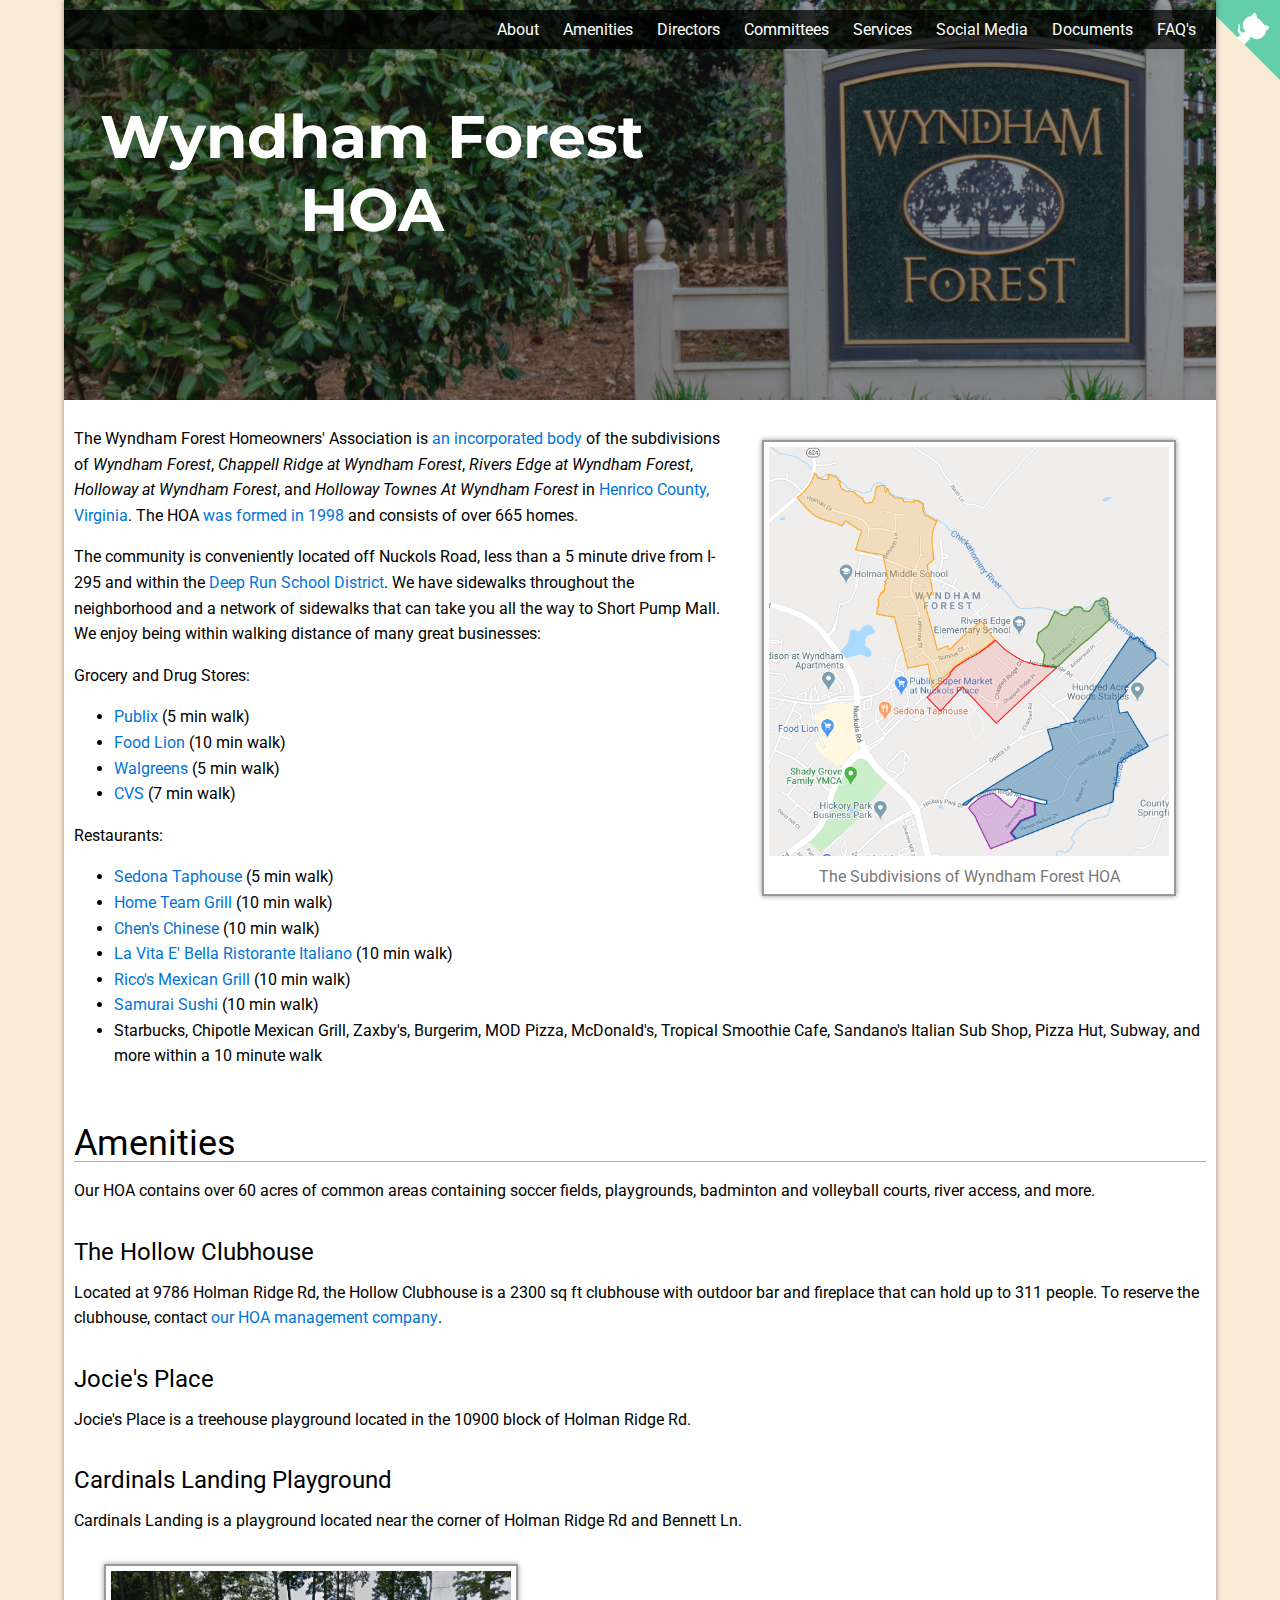
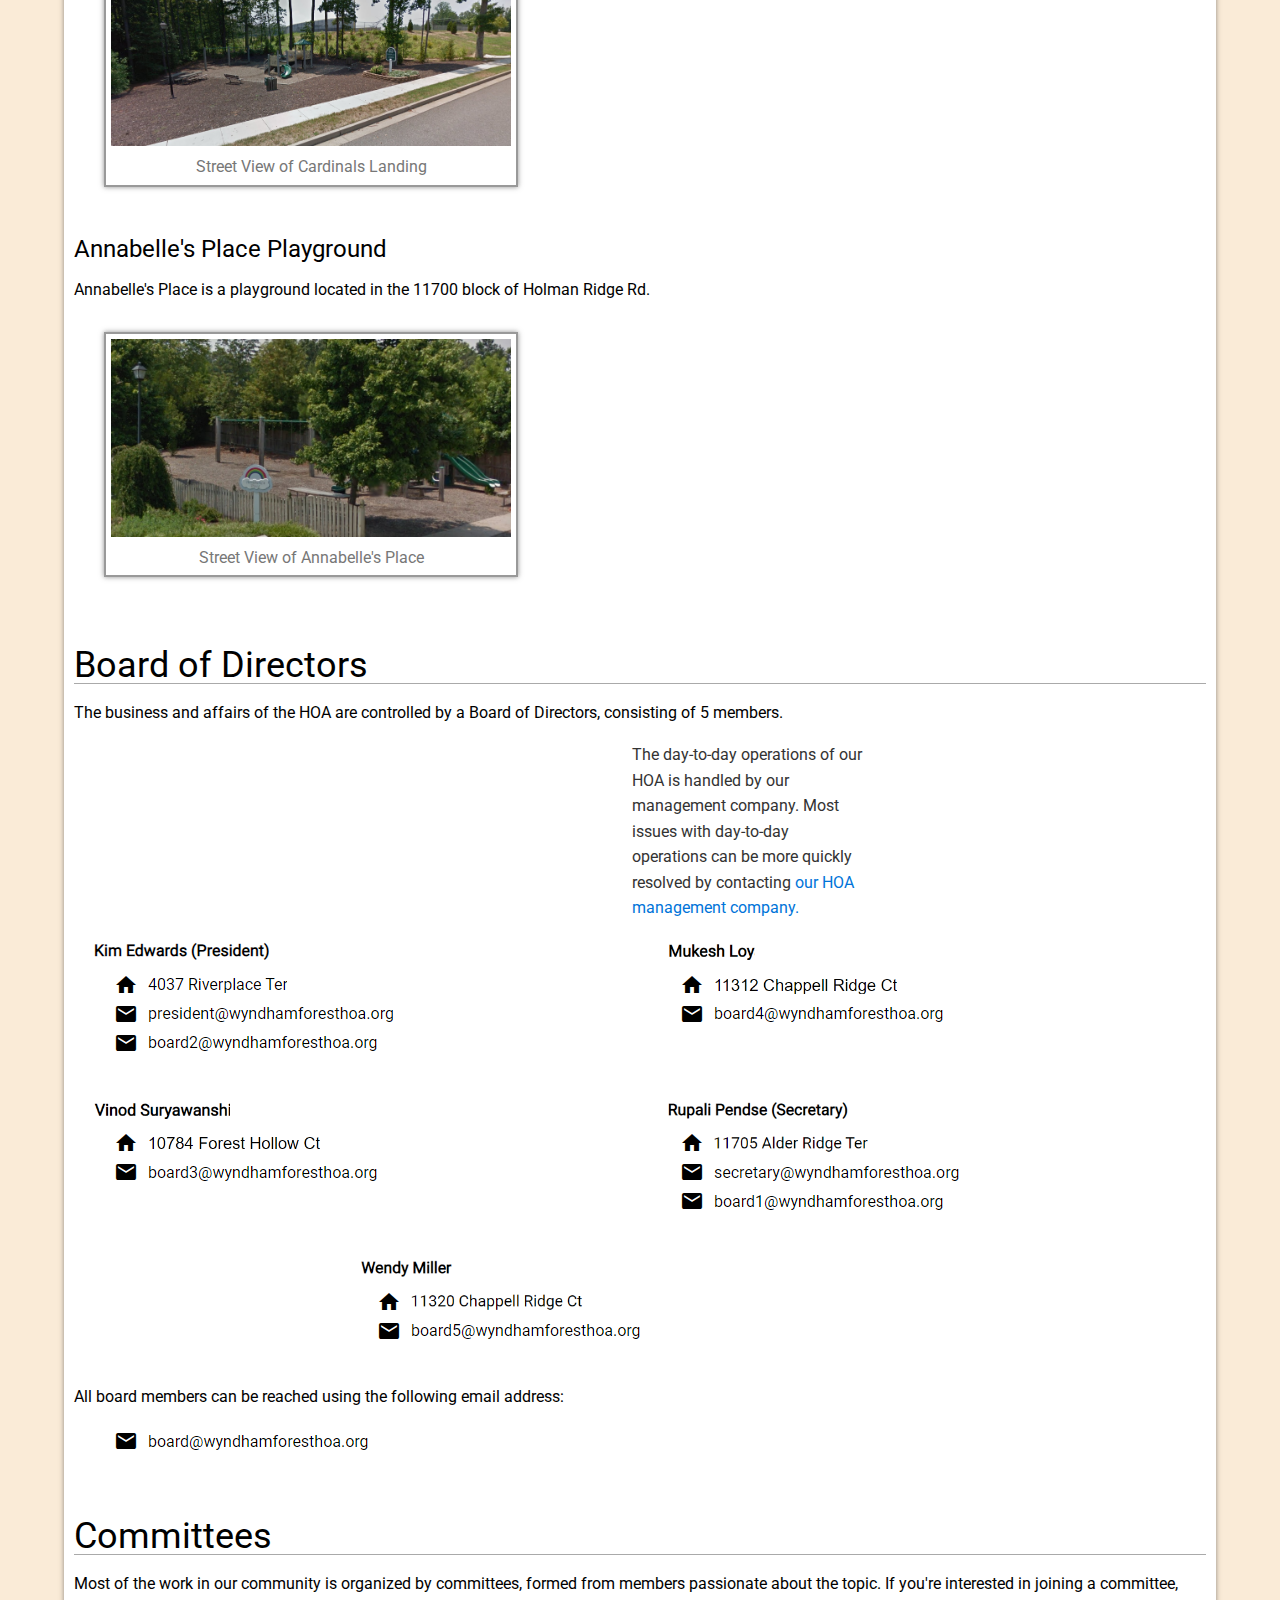
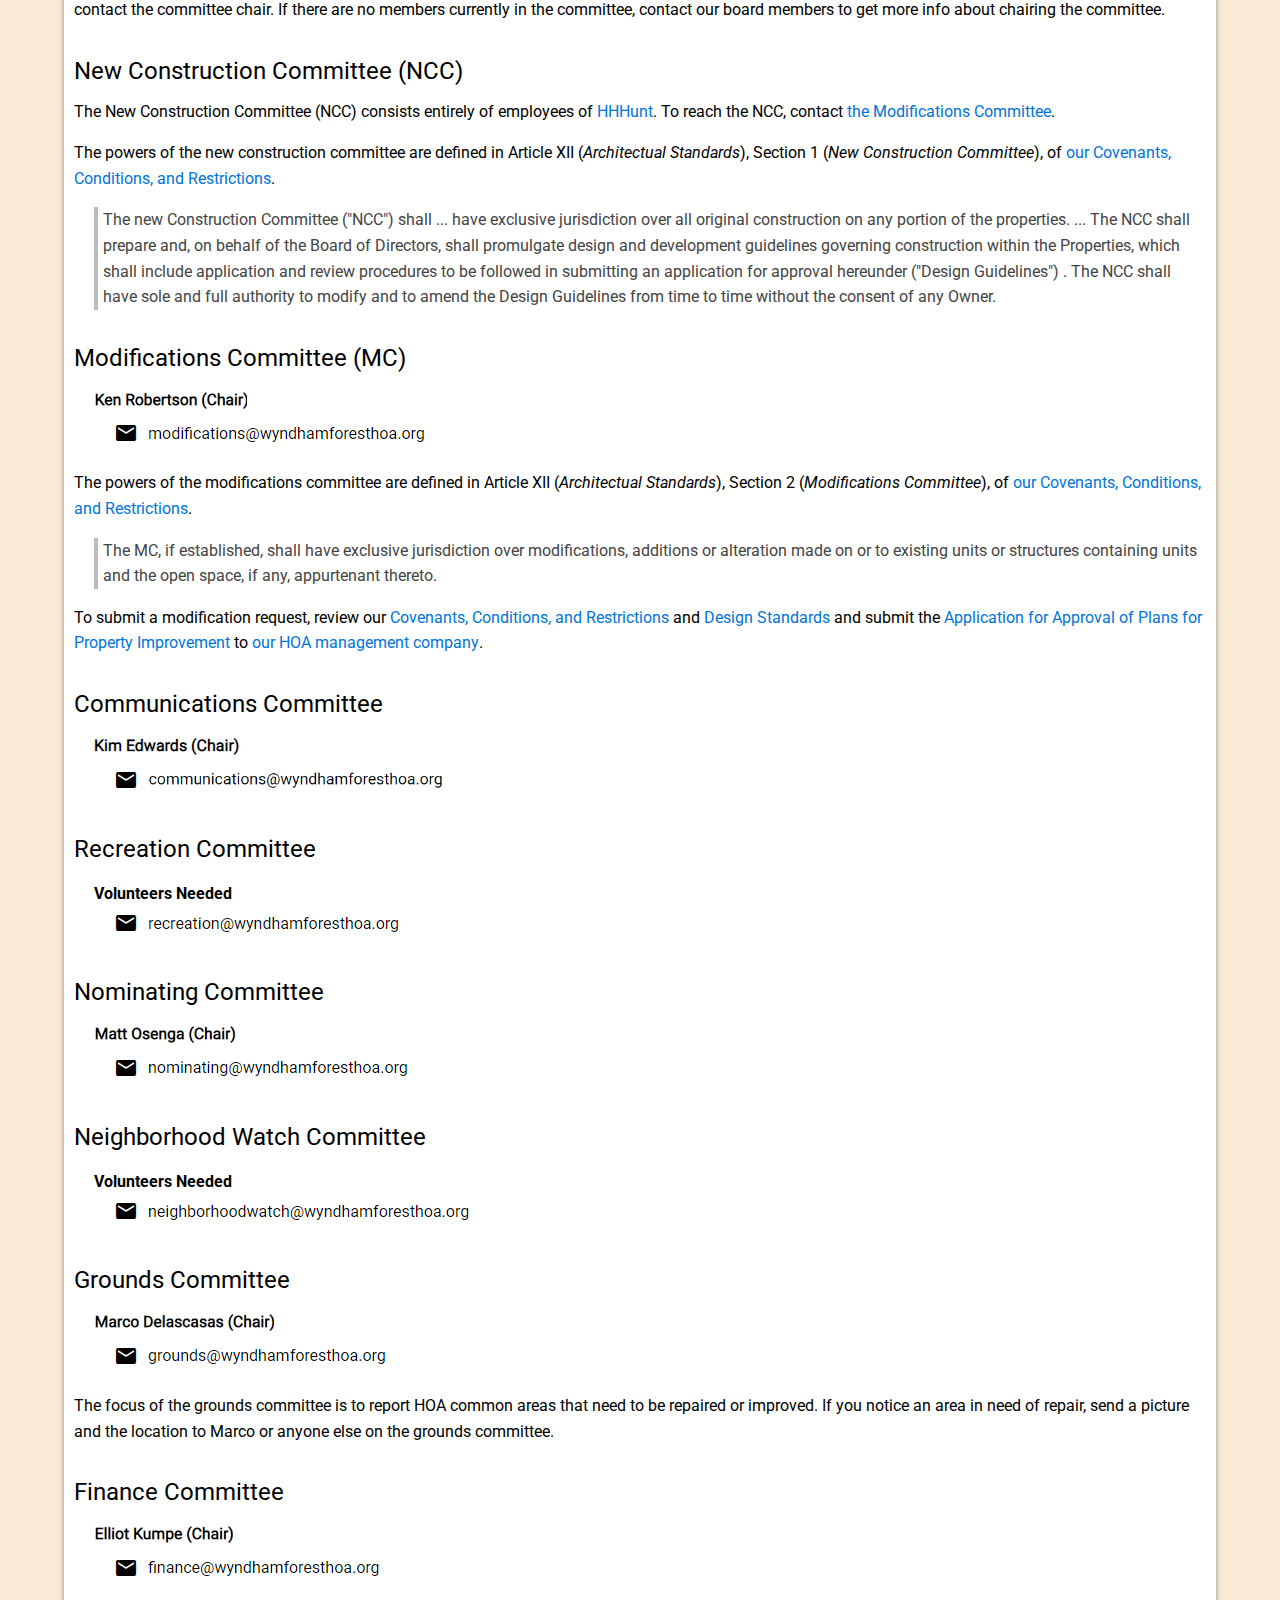
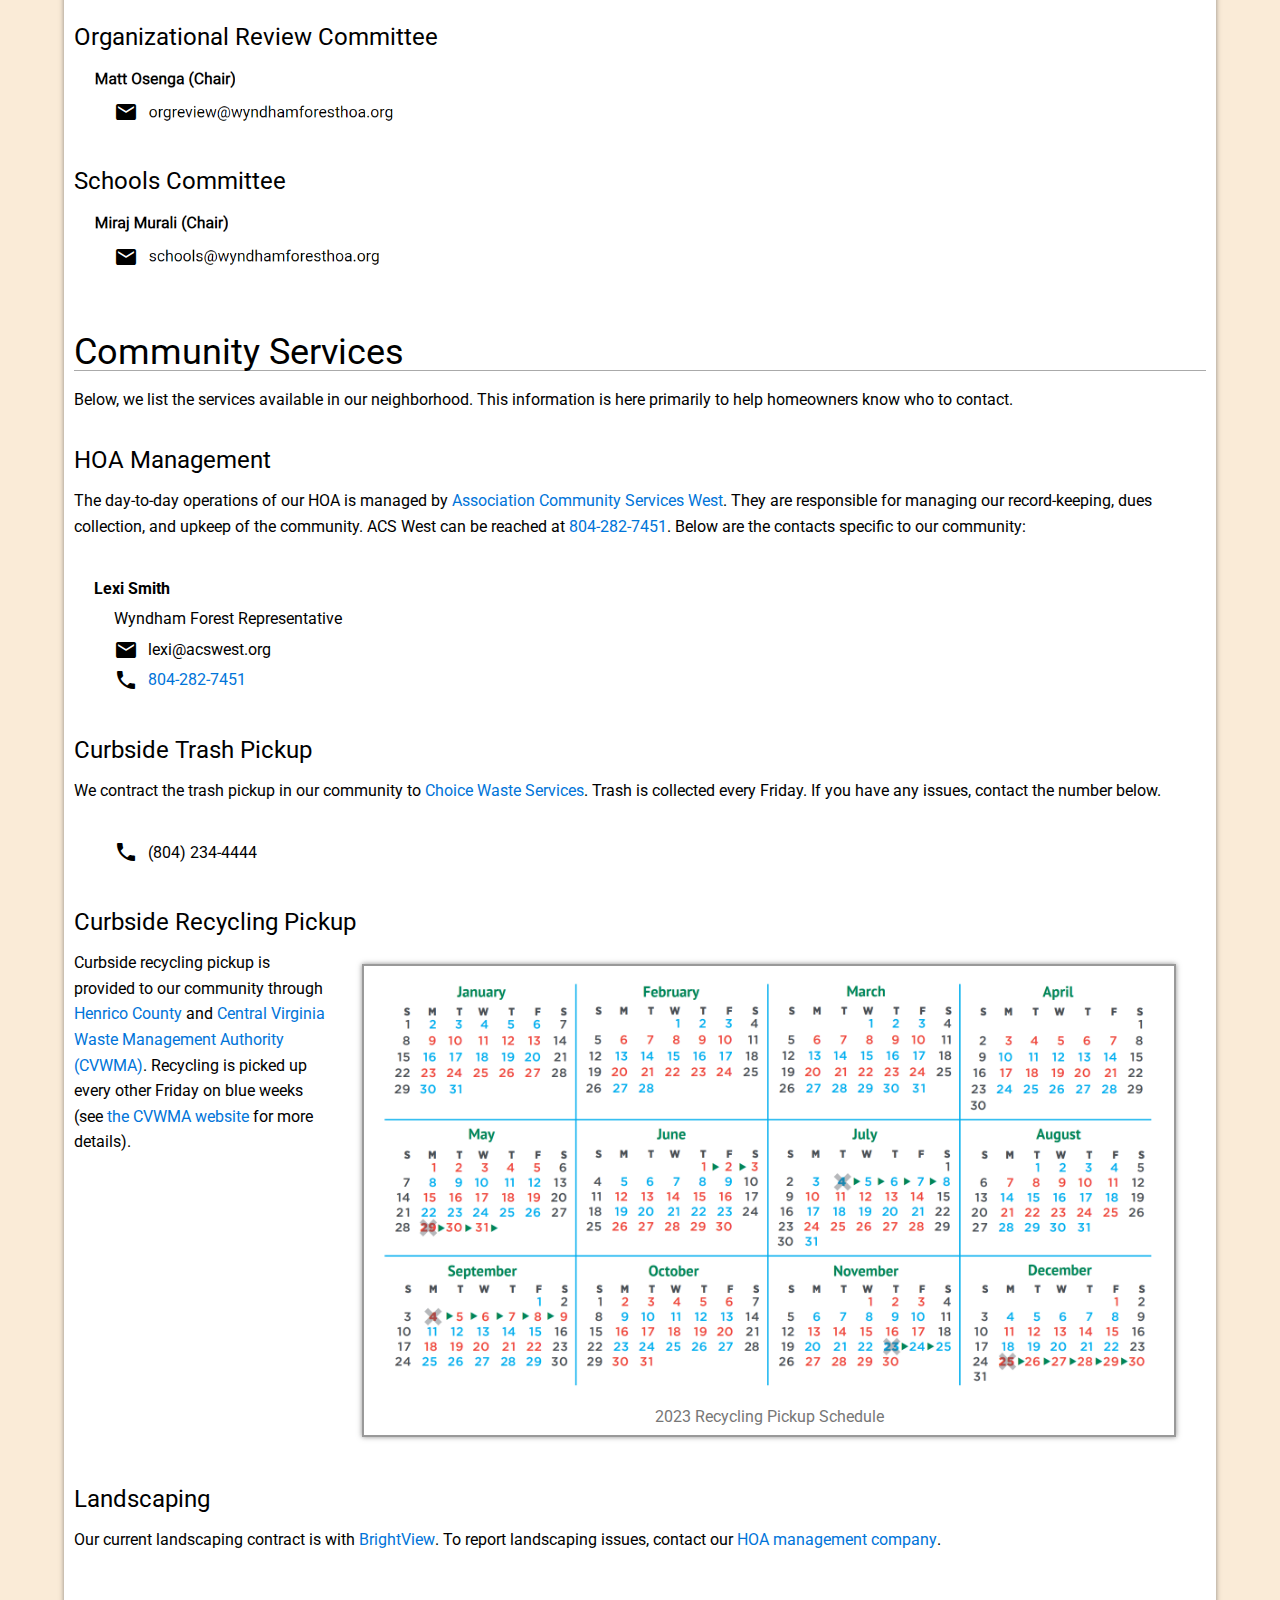
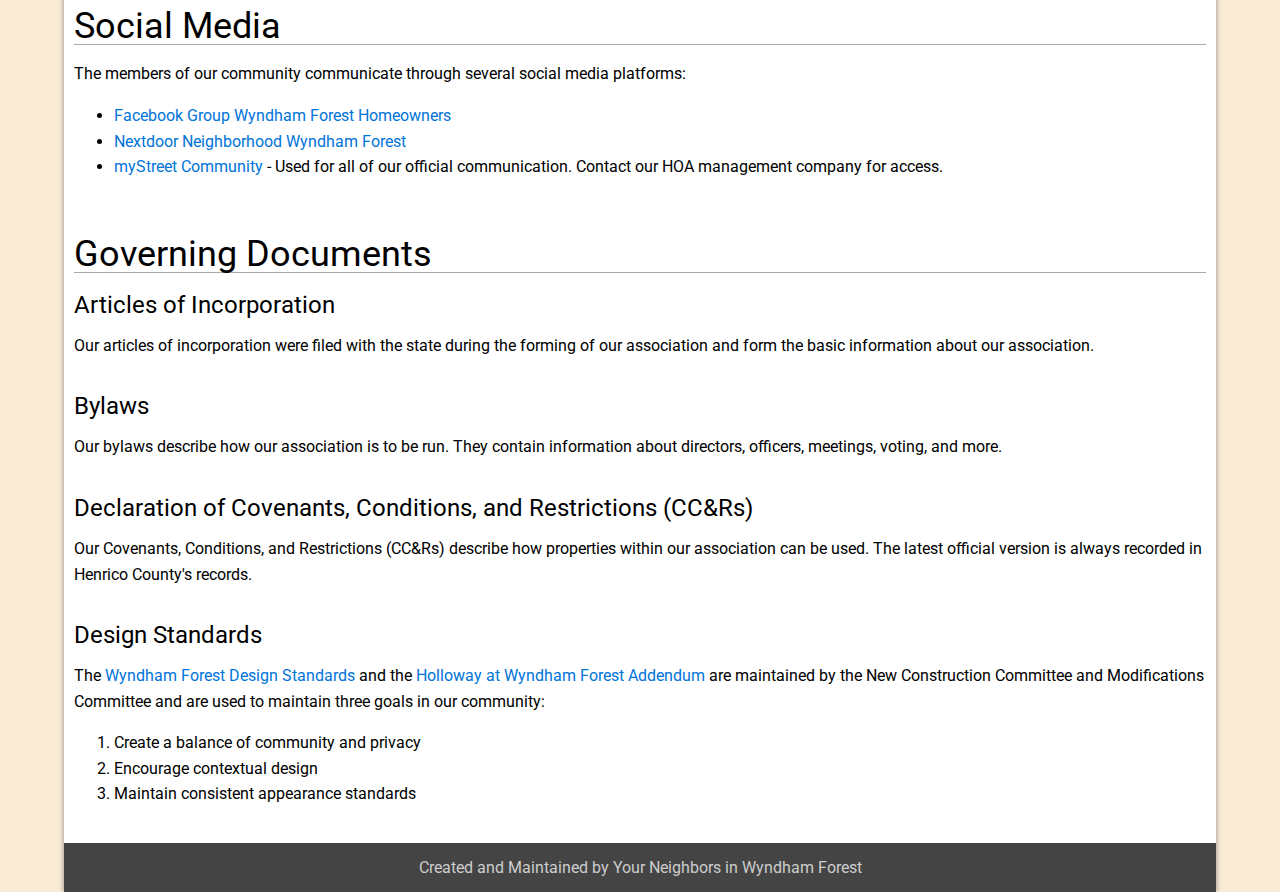
==== commit 34ee510b: "Updated with new board members and management company" ====
--- a/index.html
+++ b/index.html
@@ -214,20 +214,20 @@
             </div>
           </div>
           <div class="contact col">
-            <div class="contact-name"><img src="images/contacts-matt-name-vp.png" class="img-text"></div>
+            <div class="contact-name"><img src="images/contacts-mukesh-name.png" class="img-text"></div>
             <div class="contact-details">
-              <div><i class="material-icons">home</i> <img src="images/contacts-matt-address.png" class="img-text"></div>
-              <div><i class="material-icons">email</i> <img src="images/contacts-vp-email.png" class="img-text"></div>
-              <div><i class="material-icons">email</i> <img src="images/contacts-board2-email.png" class="img-text"></div>
+              <div><i class="material-icons">home</i> <img src="images/contacts-mukesh-address.png" class="img-text" style="height: 17.71px"></div>
+              <!--div><i class="material-icons">email</i> <img src="images/contacts-vp-email.png" class="img-text"></div-->
+              <div><i class="material-icons">email</i> <img src="images/contacts-board4-email.png" class="img-text"></div>
             </div>
           </div>
         </div>
         <div class="row">
           <div class="contact col">
-            <div class="contact-name"><img src="images/contacts-elliot-name-treasurer.png" class="img-text"></div>
+            <div class="contact-name"><img src="images/contacts-vinod-name.png" class="img-text"></div>
             <div class="contact-details">
-              <div><i class="material-icons">home</i> <img src="images/contacts-elliot-address.png" class="img-text"></div>
-              <div><i class="material-icons">email</i> <img src="images/contacts-treasurer-email.png" class="img-text"></div>
+              <div><i class="material-icons">home</i> <img src="images/contacts-vinod-address.png" class="img-text" style="height: 17.71px"></div>
+              <!--div><i class="material-icons">email</i> <img src="images/contacts-treasurer-email.png" class="img-text"></div-->
               <div><i class="material-icons">email</i> <img src="images/contacts-board3-email.png" class="img-text"></div>
             </div>
           </div>
@@ -369,16 +369,16 @@
         primarily to help homeowners know who to contact.</p>
       <div id="management" class="anchor"></div>
       <div class="sub-header">HOA Management</div>
-      <p>The day-to-day operations of our HOA is managed by <a href="https://www.mystreetva.com" target="_blank">myStreet Community Management</a>.
+      <p>The day-to-day operations of our HOA is managed by <a href="https://www.acswest.org" target="_blank">Association Community Services West</a>.
         They are responsible for managing our record-keeping, dues collection, and upkeep of the
-        community. MyStreet's customer care department can be reached at <a href="mailto:info@mystreetva.com">info@mystreetva.com</a> or
-        <a href="tel:804-359-2895">804-359-2895</a>. Below are the contacts specific to our community:</p>
-      <div class="contact">
-        <div class="contact-name"><img src="images/contacts-danielle-name.png" class="img-text"></div>
+        community. ACS West can be reached at
+        <a href="tel:804-282-7451">804-282-7451</a>. Below are the contacts specific to our community:</p>
+      <div class="contact">
+        <div class="contact-name"><span>Lexi Smith</span><!--img src="images/contacts-lexi-name.png" class="img-text"--></div>
         <div class="contact-details">
           <div>Wyndham Forest Representative</div>
-          <div><i class="material-icons">email</i> <img src="images/contacts-danielle-email.png" class="img-text" style="height: 23px"></div>
-          <div><i class="material-icons">phone</i> <img src="images/contacts-danielle-phone.png" class="img-text" style="height: 23px"></div>
+          <div><i class="material-icons">email</i> <span>lexi@acswest.org</span><!--img src="images/contacts-lexi-email.png" class="img-text" style="height: 23px"--></div>
+          <div><i class="material-icons">phone</i> <a href="tel:804-282-7451">804-282-7451</a></div>
         </div>
       </div>
       <div id="curbside-trash-pickup" class="anchor"></div>
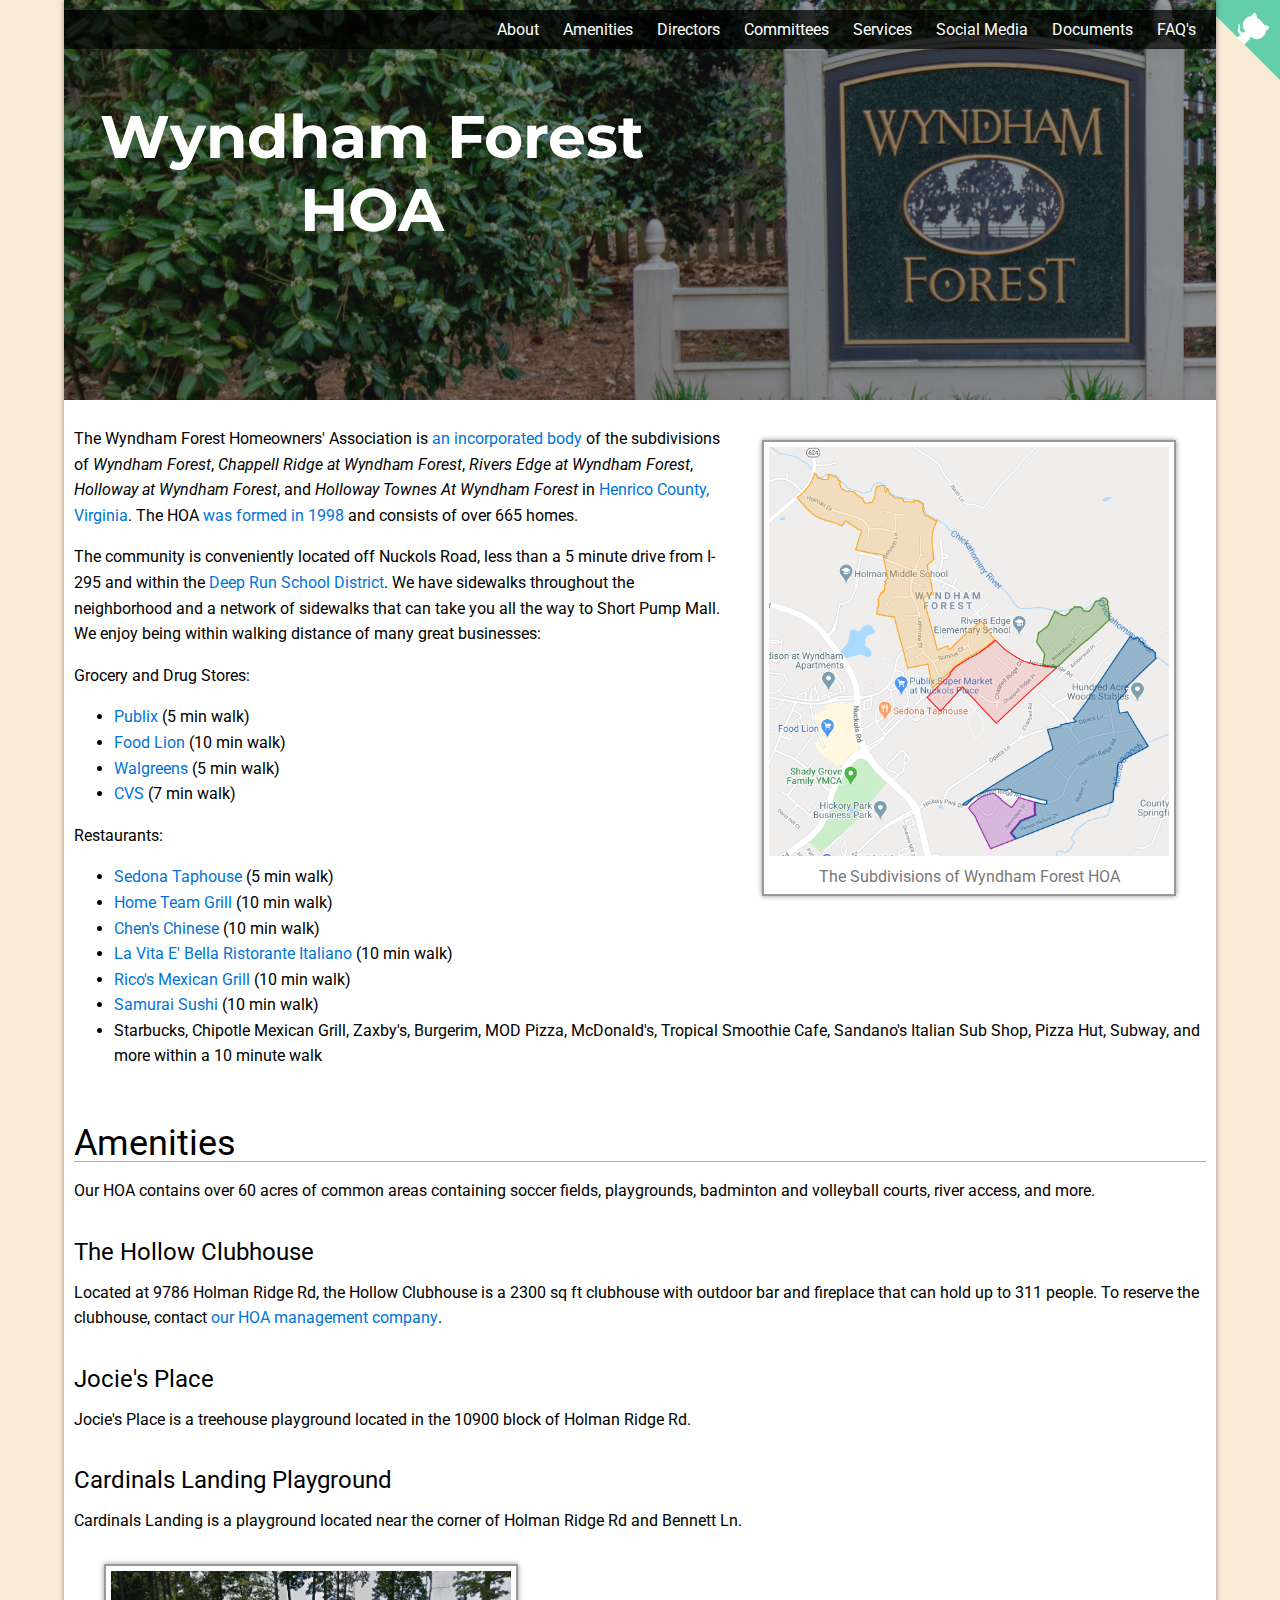
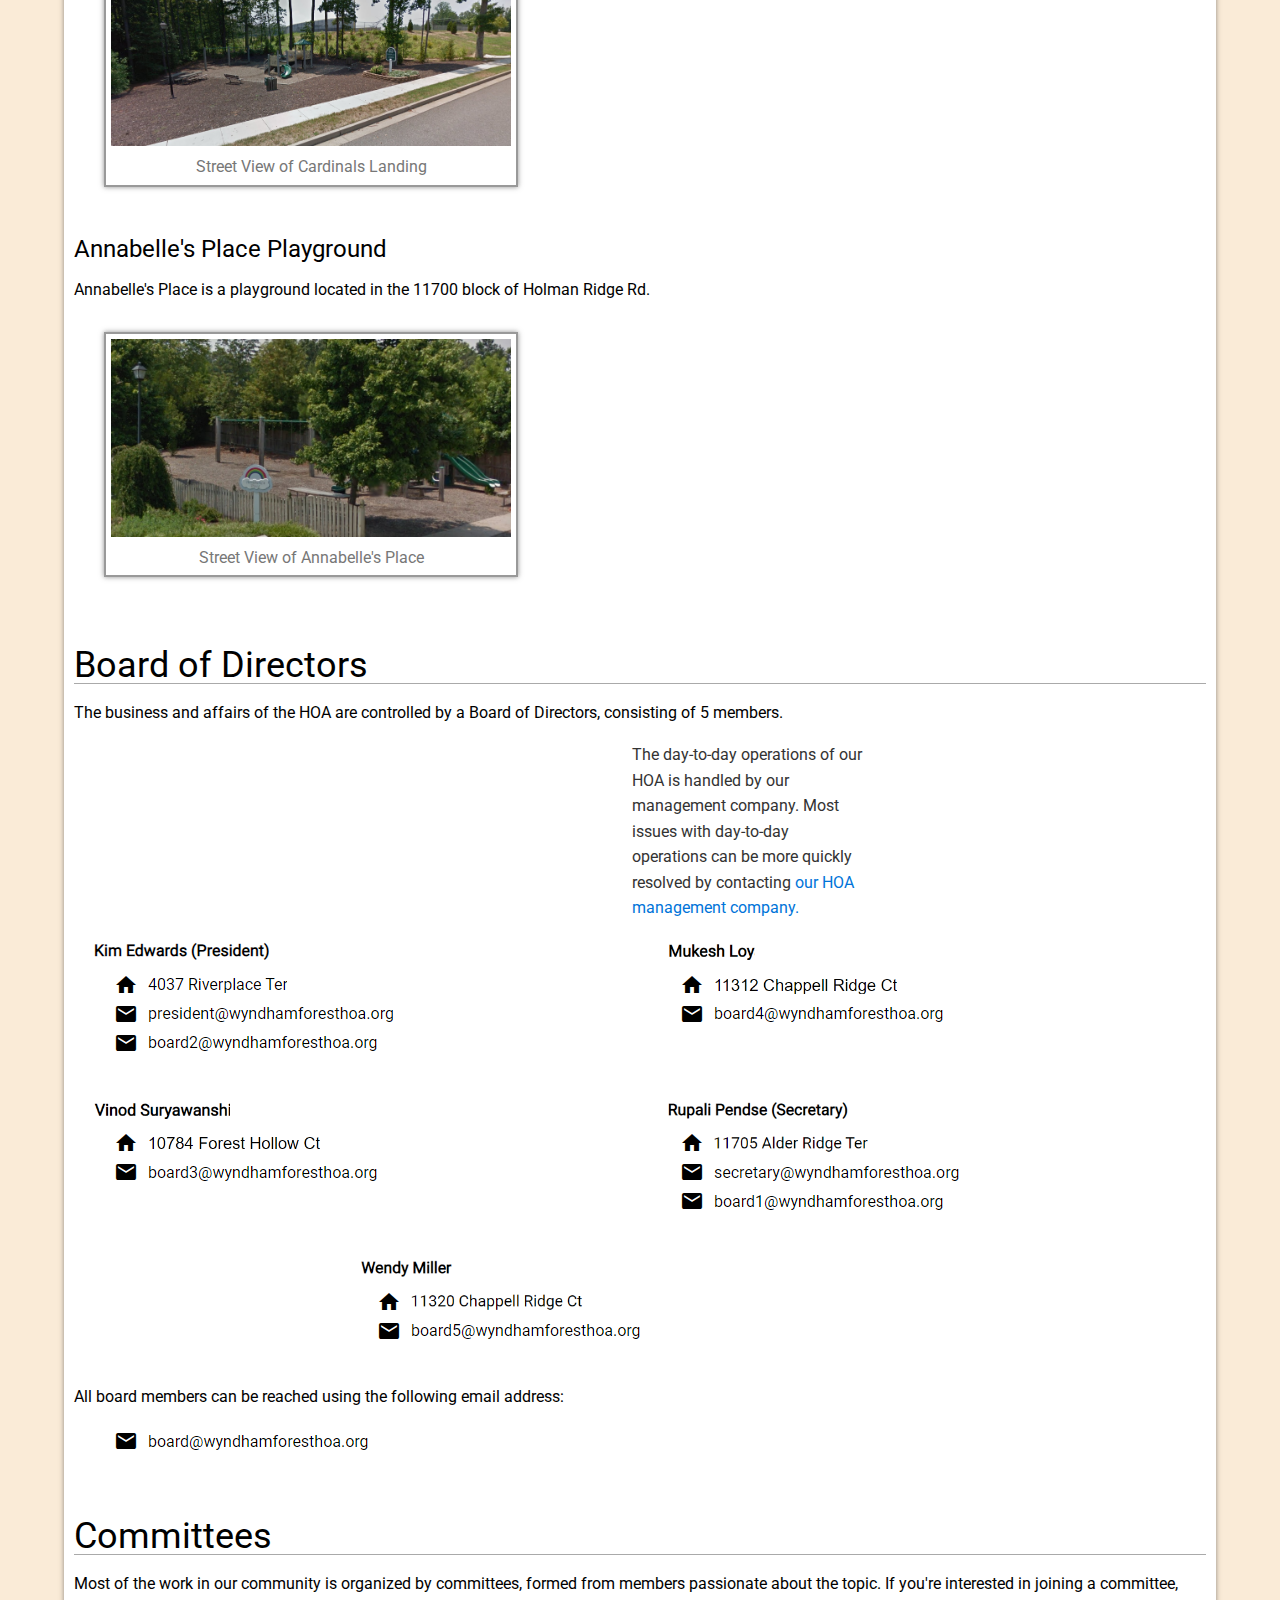
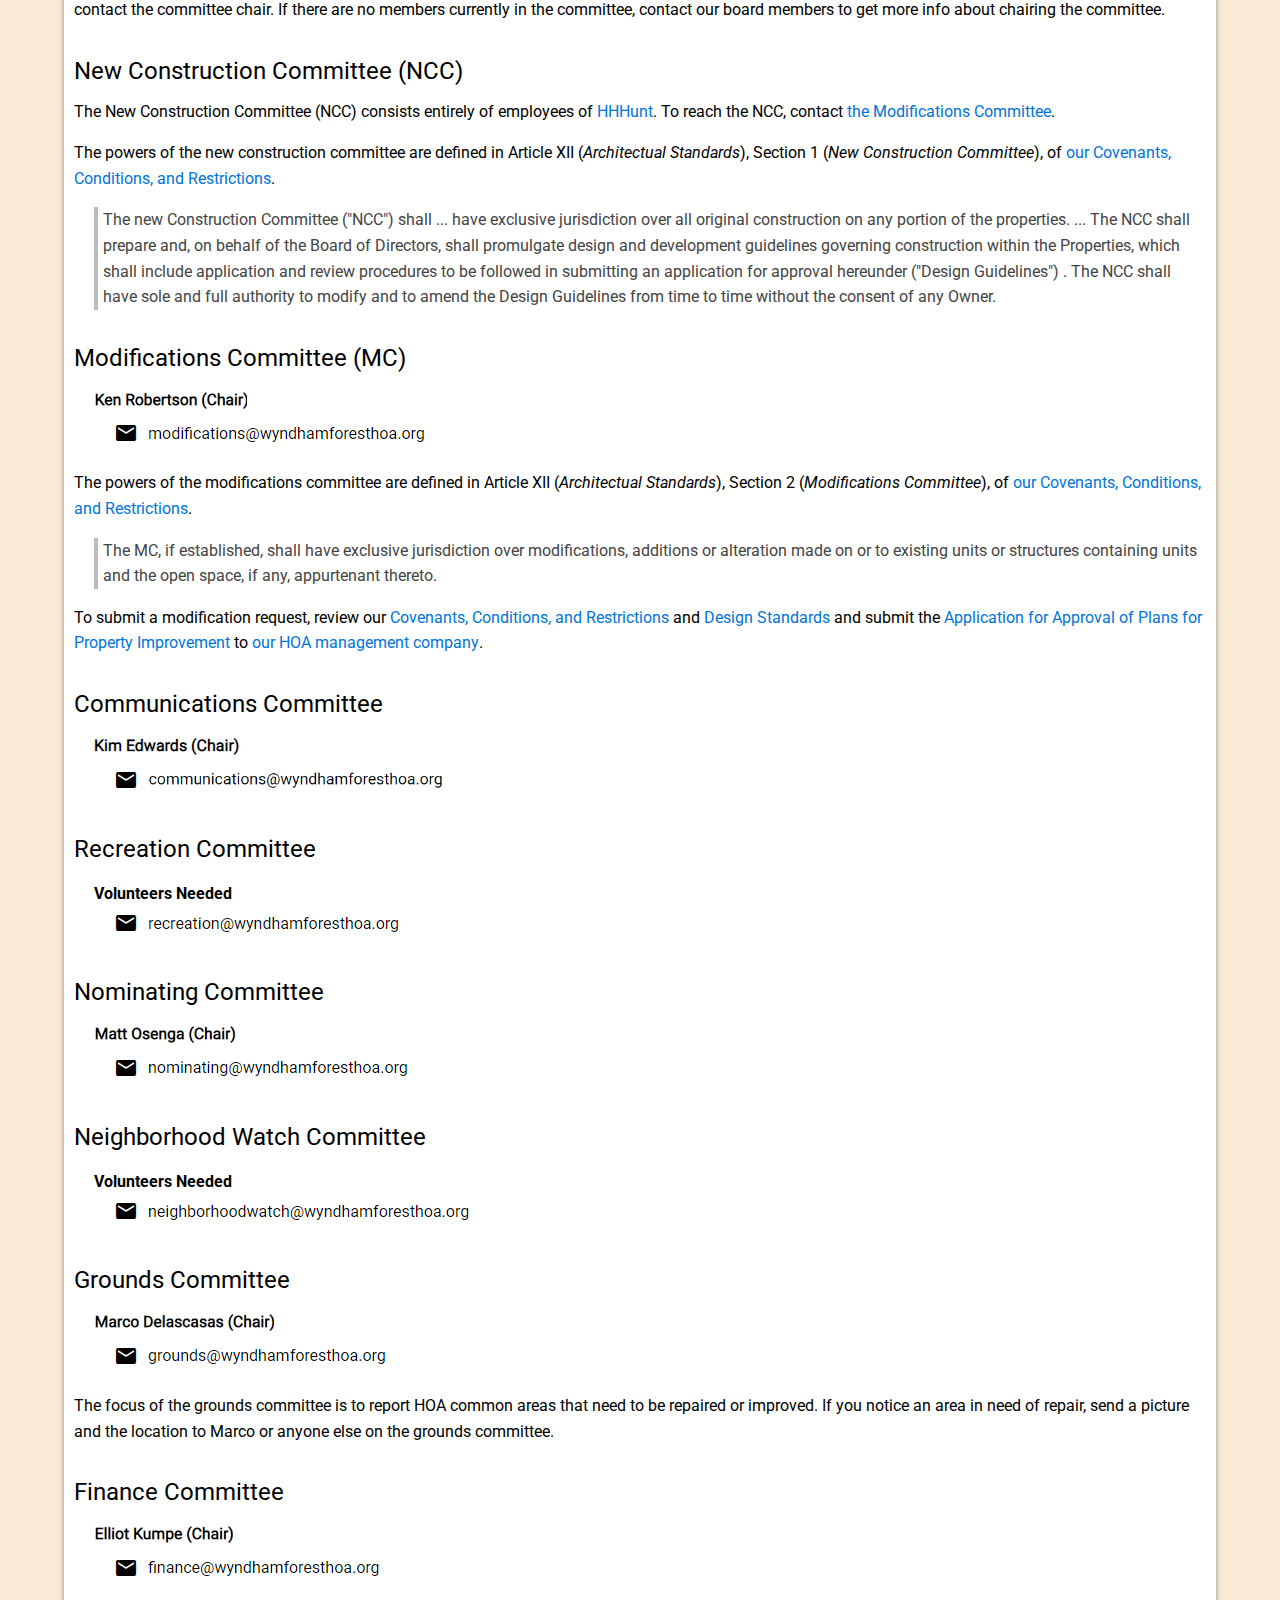
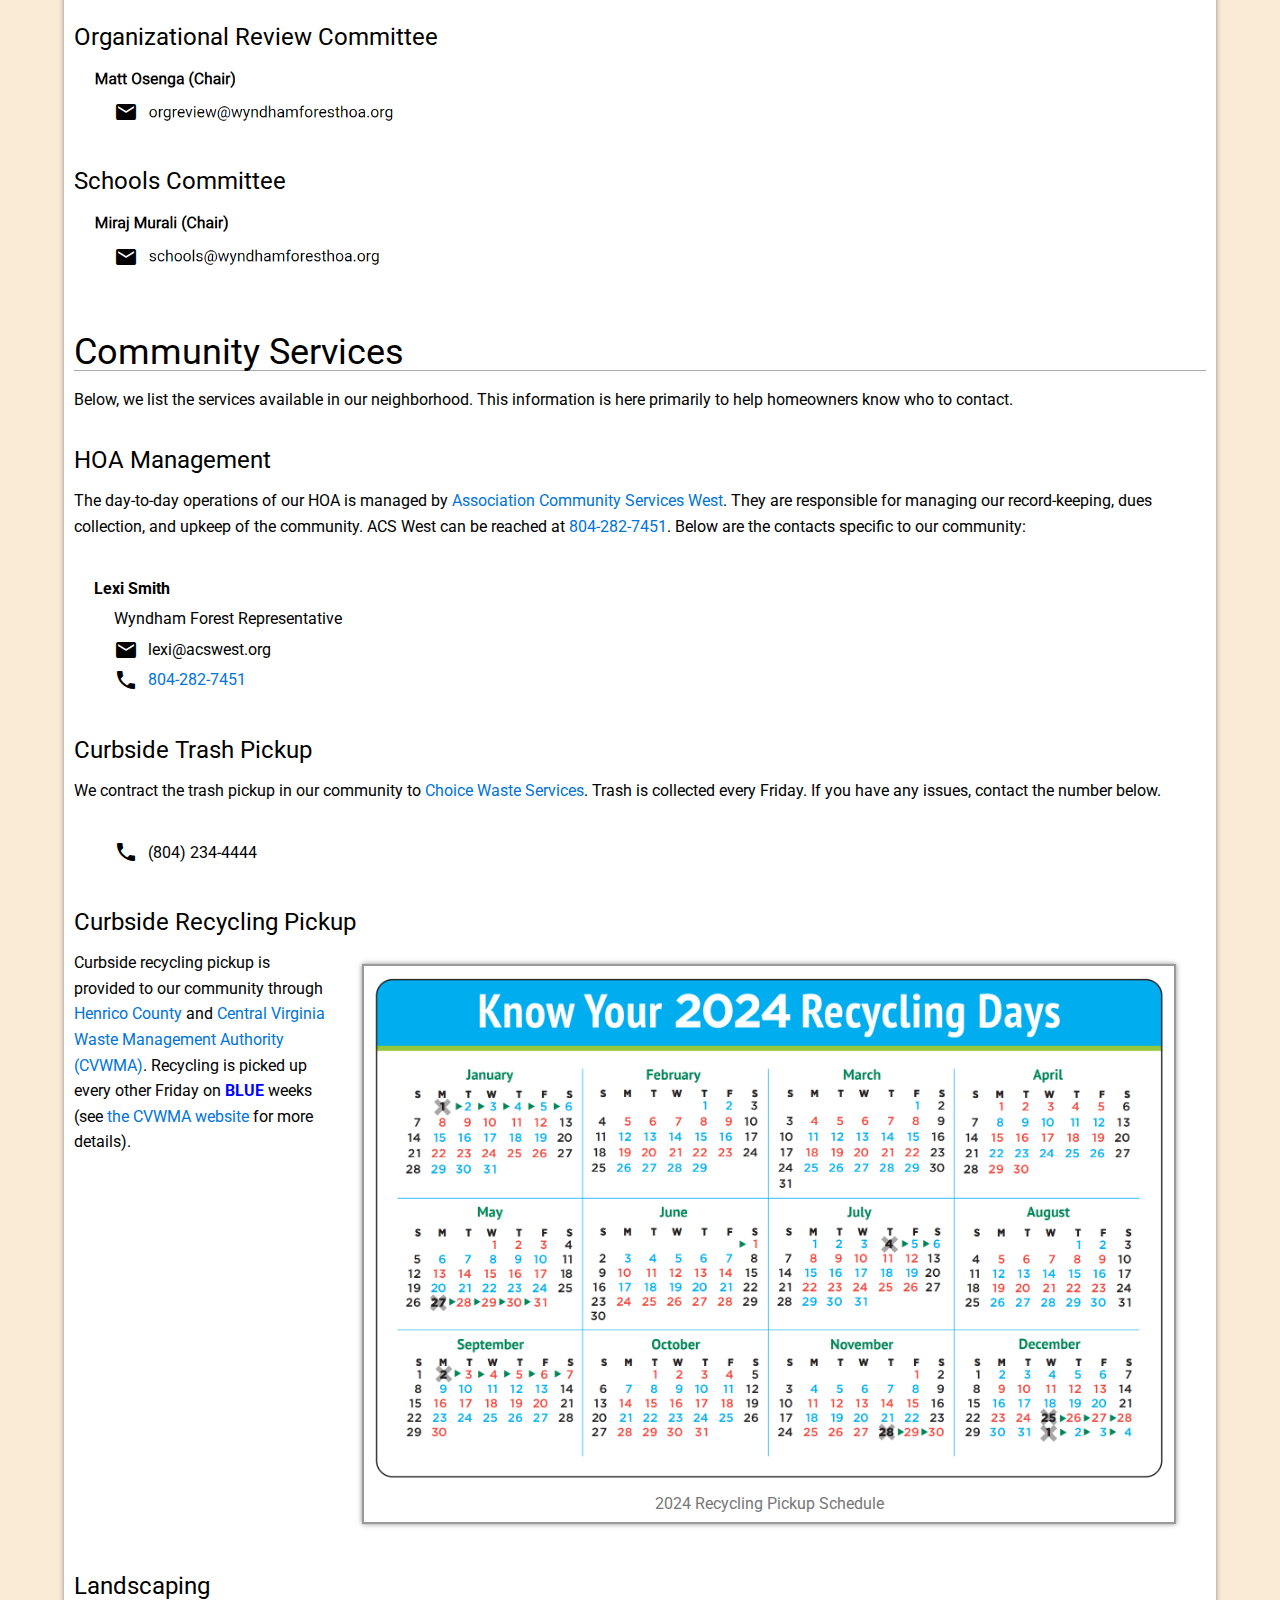
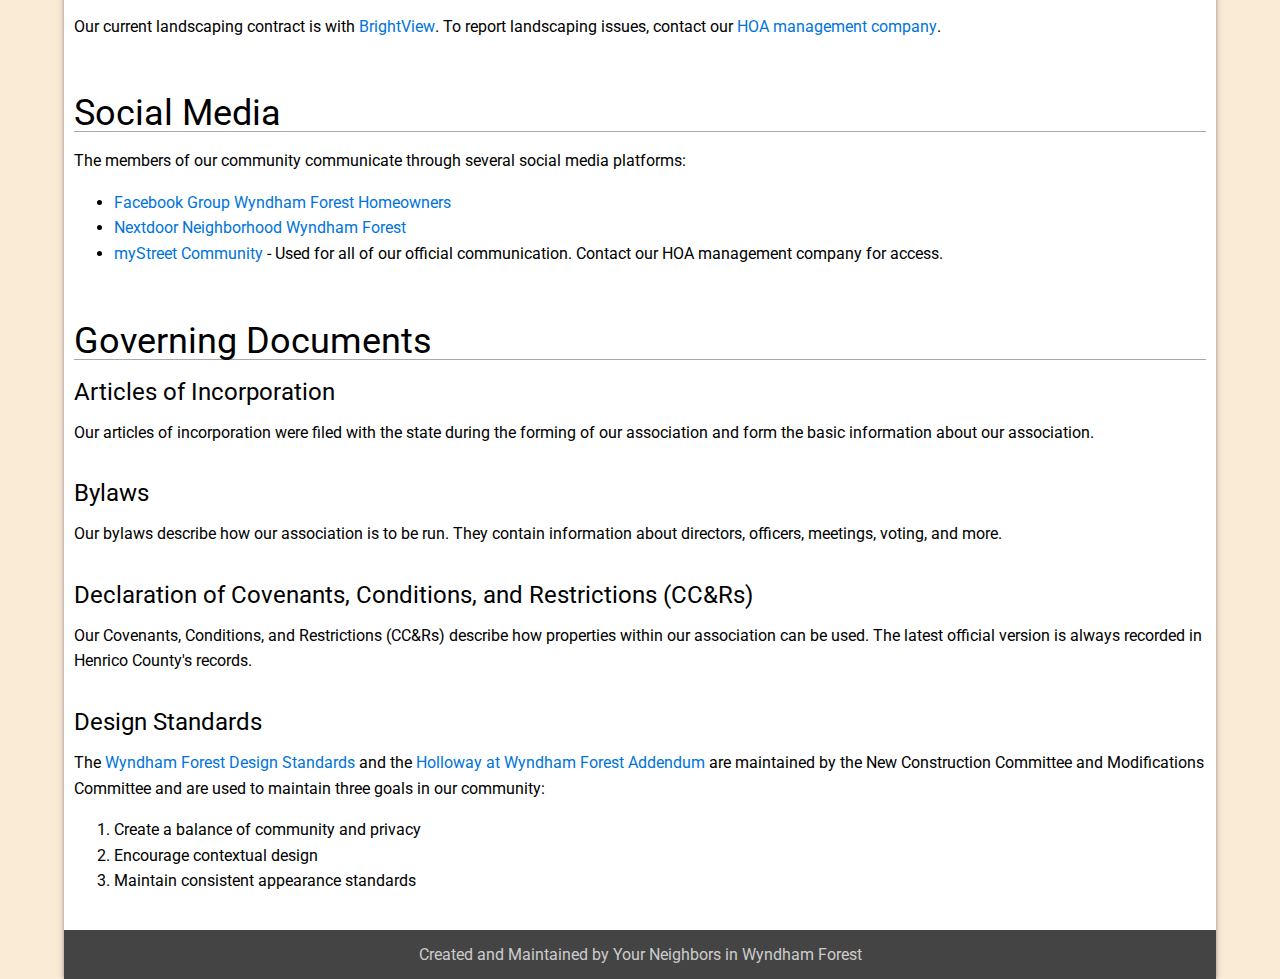
==== commit f4980441: "Updated the recycling calendar for 2024" ====
--- a/index.html
+++ b/index.html
@@ -391,10 +391,10 @@
       </div>
       <div class="sub-header">Curbside Recycling Pickup</div>
       <div class="photo-frame" style="width: 800px; float: right; cursor: pointer;" onclick="window.open('http://cvwma.com/programs/curbside-recycling/cvwma-recycling-collection-schedule/')">
-        <img src="images/recycling-collection-schedule-2023.png">
-        <div class="caption">2023 Recycling Pickup Schedule</div>
-      </div>
-      <p>Curbside recycling pickup is provided to our community through <a href="https://henrico.us/services/curbside-recycling/" target="_blank">Henrico County</a> and <a href="http://cvwma.com/" target="_blank">Central Virginia Waste Management Authority (CVWMA)</a>. Recycling is picked up every other Friday on blue weeks (see <a href="http://cvwma.com/programs/curbside-recycling/cvwma-recycling-collection-schedule/" target="_blank">the CVWMA website</a> for more details).</p>
+        <img src="images/recycling-collection-schedule-2024.png">
+        <div class="caption">2024 Recycling Pickup Schedule</div>
+      </div>
+      <p>Curbside recycling pickup is provided to our community through <a href="https://henrico.us/services/curbside-recycling/" target="_blank">Henrico County</a> and <a href="http://cvwma.com/" target="_blank">Central Virginia Waste Management Authority (CVWMA)</a>. Recycling is picked up every other Friday on <span style="color: blue; font-weight: bold">BLUE</span> weeks (see <a href="http://cvwma.com/programs/curbside-recycling/cvwma-recycling-collection-schedule/" target="_blank">the CVWMA website</a> for more details).</p>
       <div id="landscaping" class="anchor"></div>
       <div class="sub-header">Landscaping</div>
       <p>
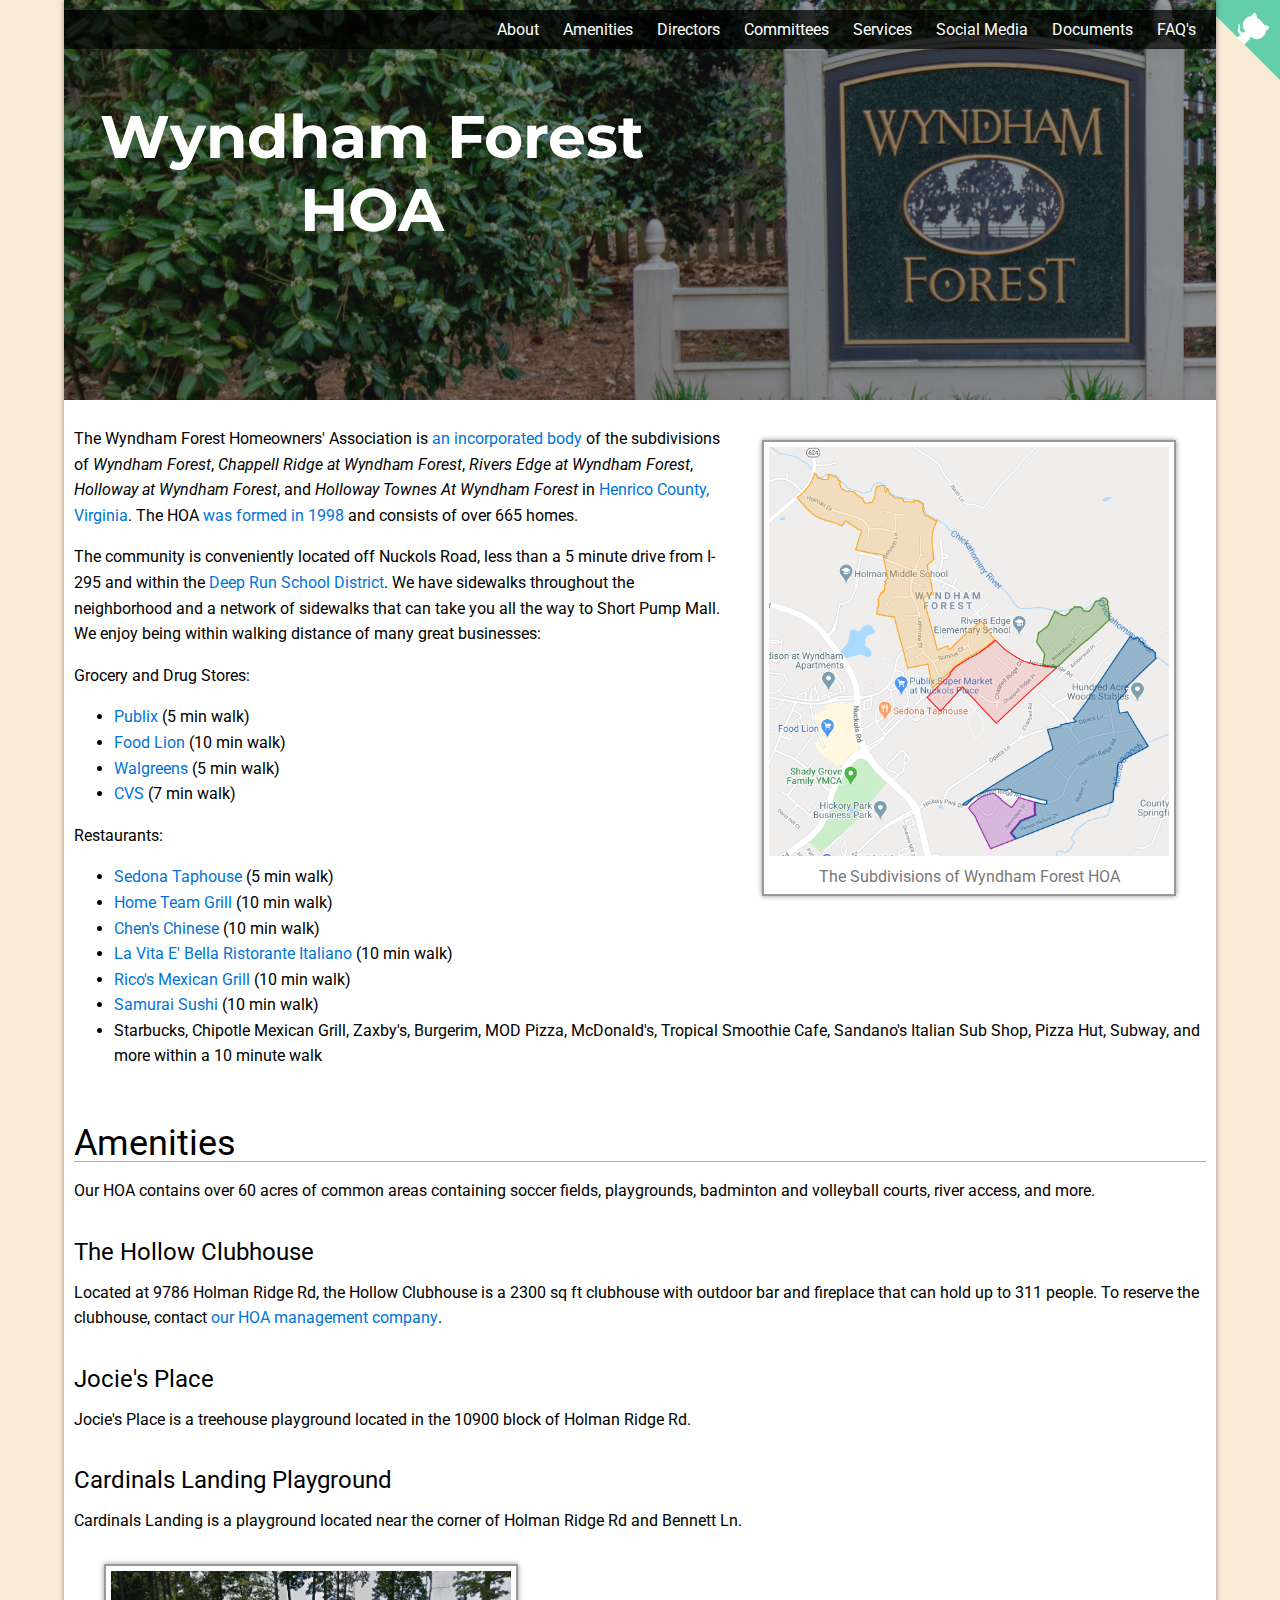
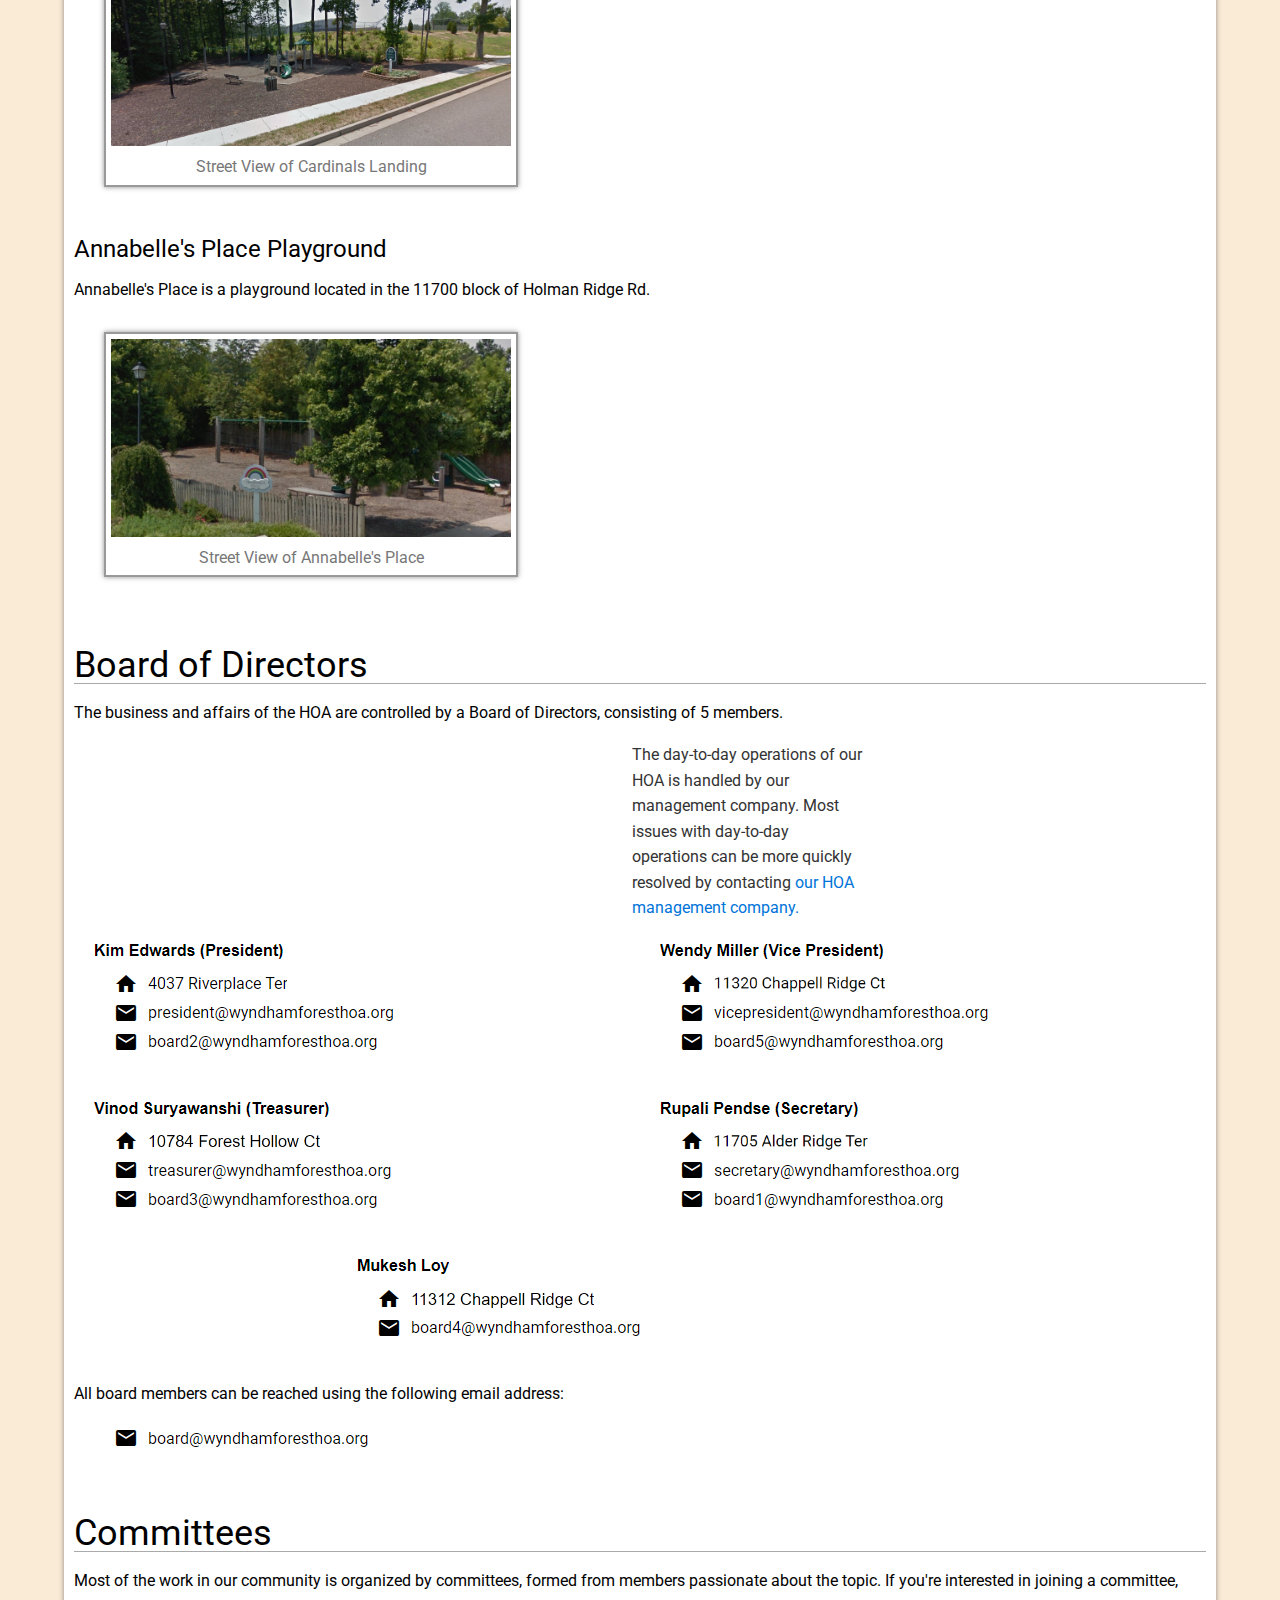
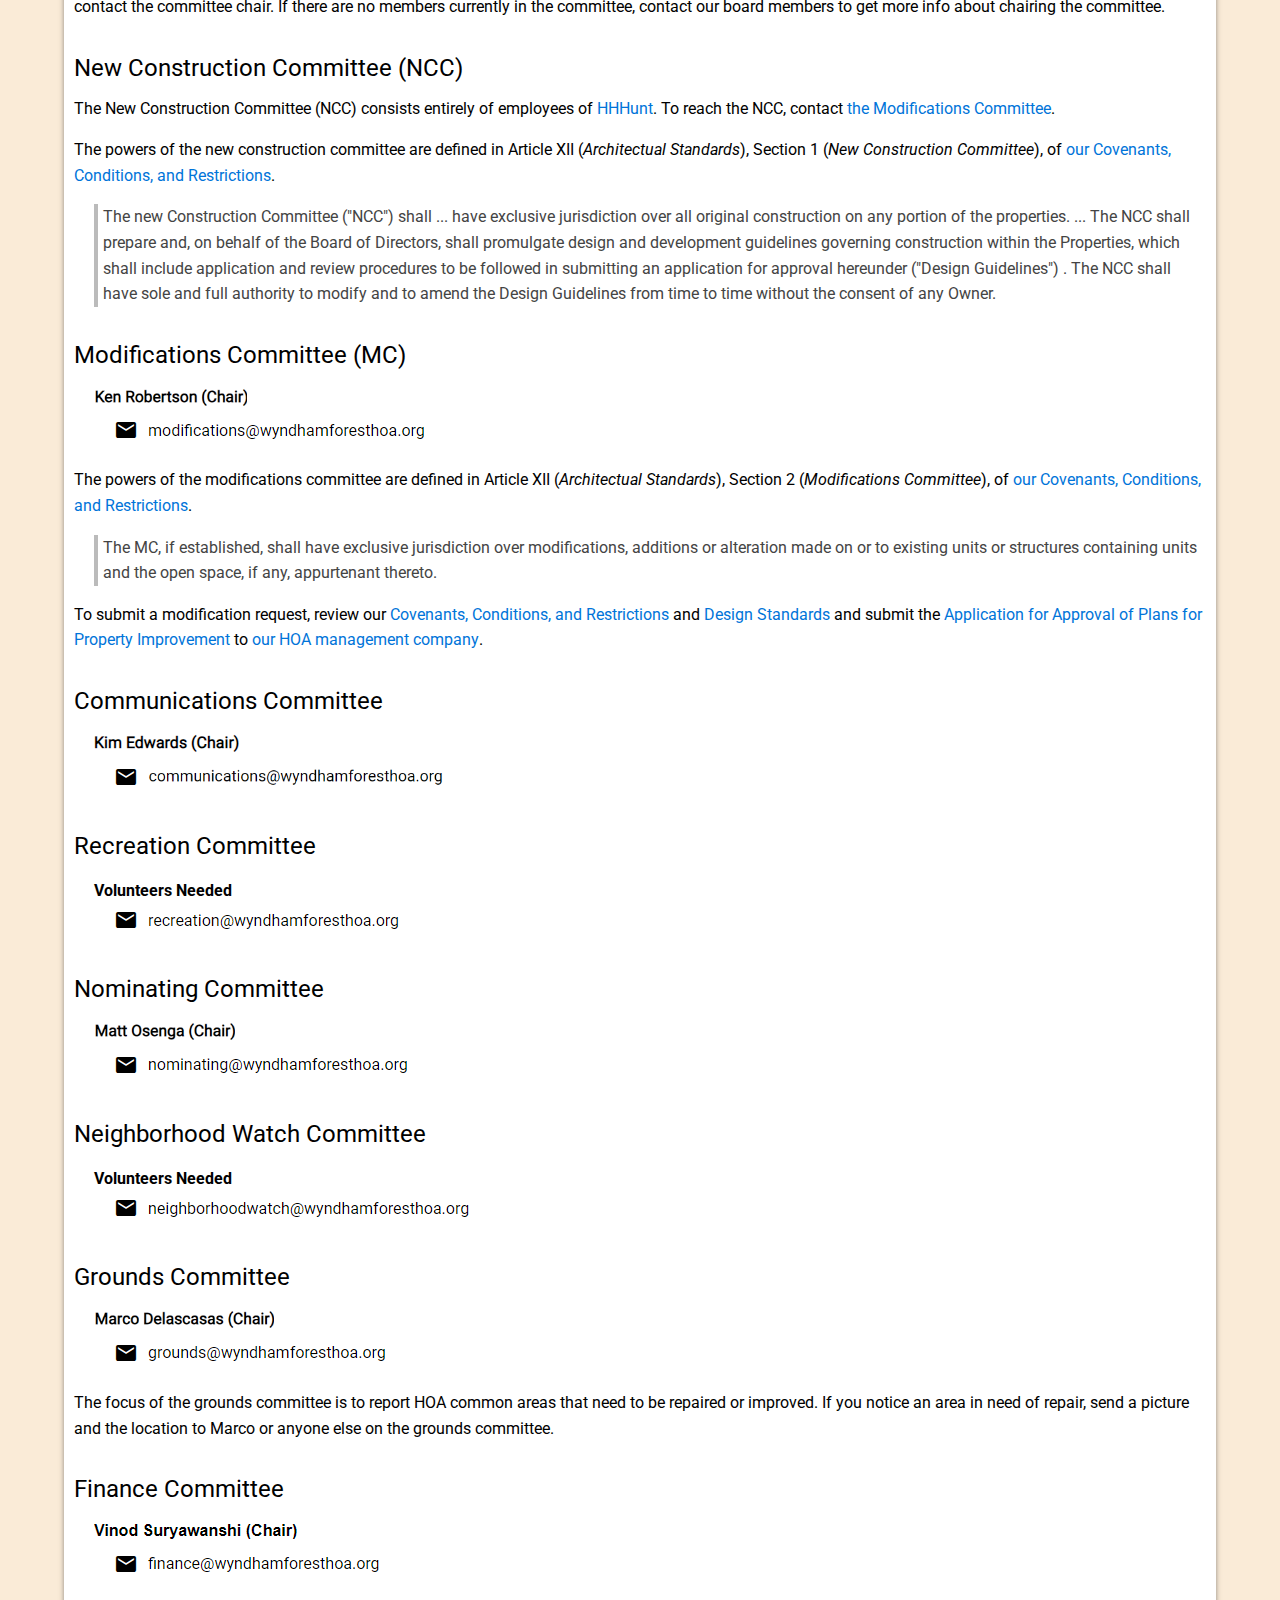
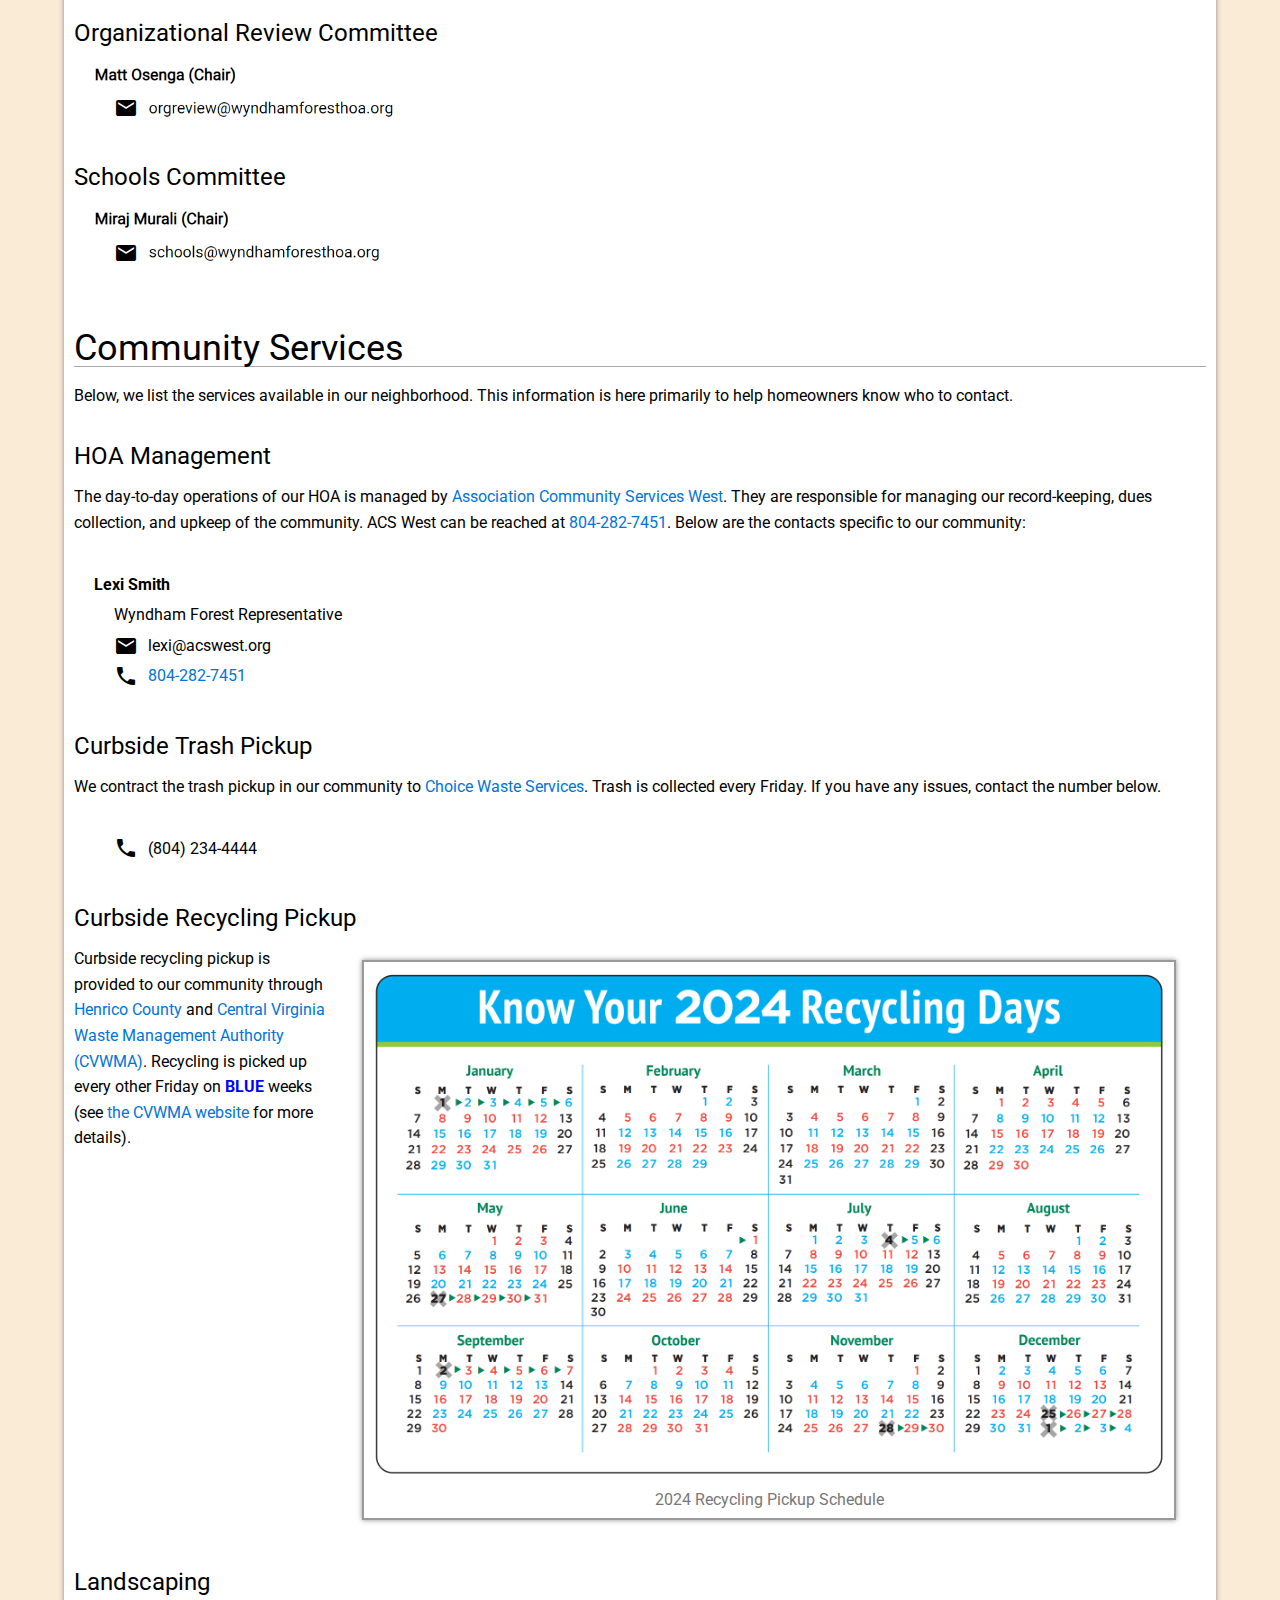
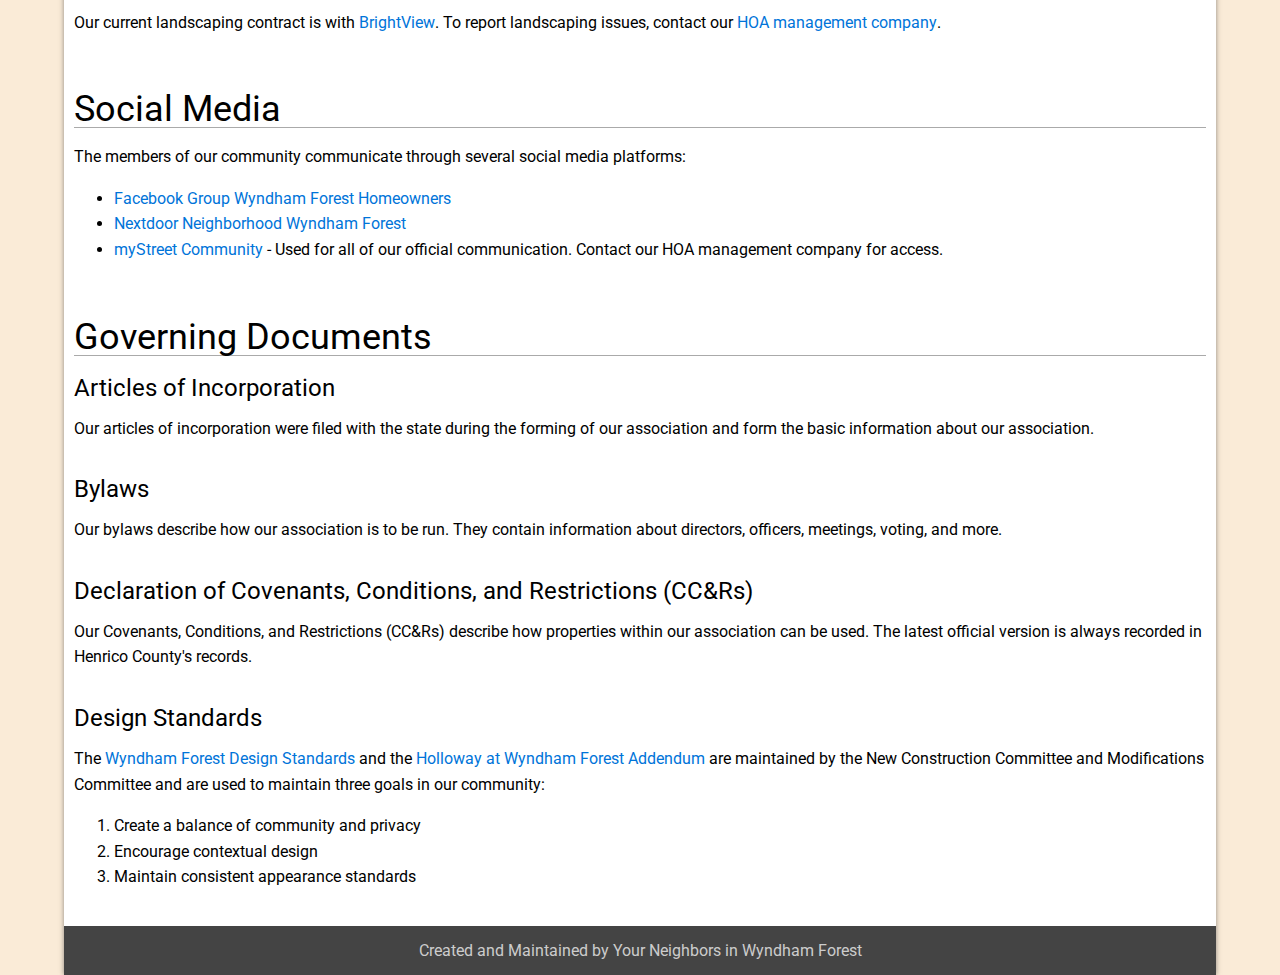
==== commit 9b9460db: "Updates for officer appointments" ====
--- a/index.html
+++ b/index.html
@@ -206,7 +206,7 @@
       <div id="board-members">
         <div class="row">
           <div class="contact col">
-            <div class="contact-name"><img src="images/contacts-kim-name-president.png" class="img-text"></div>
+            <div class="contact-name"><img src="images/contacts-kim-name-president.png" style="height: 17px"></div>
             <div class="contact-details">
               <div><i class="material-icons">home</i> <img src="images/contacts-kim-address.png" class="img-text"></div>
               <div><i class="material-icons">email</i> <img src="images/contacts-president-email.png" class="img-text"></div>
@@ -214,39 +214,40 @@
             </div>
           </div>
           <div class="contact col">
-            <div class="contact-name"><img src="images/contacts-mukesh-name.png" class="img-text"></div>
+            <div class="contact-name"><img src="images/contacts-wendy-name-vp.png" style="height: 17px"></div>
+            <div class="contact-details">
+              <div><i class="material-icons">home</i> <img src="images/contacts-wendy-address.png" class="img-text"></div>
+              <div><i class="material-icons">email</i> <img src="images/contacts-vp-email.png" class="img-text"></div>
+              <div><i class="material-icons">email</i> <img src="images/contacts-board5-email.png" class="img-text"></div>
+            </div>
+          </div>
+        </div>
+        <div class="row">
+          <div class="contact col">
+            <div class="contact-name"><img src="images/contacts-vinod-name-treasurer.png" style="height: 17px"></div>
+            <div class="contact-details">
+              <div><i class="material-icons">home</i> <img src="images/contacts-vinod-address.png" class="img-text" style="height: 17.71px"></div>
+              <div><i class="material-icons">email</i> <img src="images/contacts-treasurer-email.png" class="img-text"></div>
+              <div><i class="material-icons">email</i> <img src="images/contacts-board3-email.png" class="img-text"></div>
+            </div>
+          </div>
+          <div class="contact col">
+            <div class="contact-name"><img src="images/contacts-rupali-name-secretary.png" style="height: 17px"></div>
+            <div class="contact-details">
+              <div><i class="material-icons">home</i> <img src="images/contacts-rupali-address.png" class="img-text"></div>
+              <div><i class="material-icons">email</i> <img src="images/contacts-secretary-email.png" class="img-text"></div>
+              <div><i class="material-icons">email</i> <img src="images/contacts-board1-email.png" class="img-text"></div>
+            </div>
+          </div>
+        </div>
+        <div class="row">
+          <div style="flex-grow: 1"></div>
+          <div class="contact col">
+            <div class="contact-name"><img src="images/contacts-mukesh-name.png" style="height: 17px"></div>
             <div class="contact-details">
               <div><i class="material-icons">home</i> <img src="images/contacts-mukesh-address.png" class="img-text" style="height: 17.71px"></div>
               <!--div><i class="material-icons">email</i> <img src="images/contacts-vp-email.png" class="img-text"></div-->
               <div><i class="material-icons">email</i> <img src="images/contacts-board4-email.png" class="img-text"></div>
-            </div>
-          </div>
-        </div>
-        <div class="row">
-          <div class="contact col">
-            <div class="contact-name"><img src="images/contacts-vinod-name.png" class="img-text"></div>
-            <div class="contact-details">
-              <div><i class="material-icons">home</i> <img src="images/contacts-vinod-address.png" class="img-text" style="height: 17.71px"></div>
-              <!--div><i class="material-icons">email</i> <img src="images/contacts-treasurer-email.png" class="img-text"></div-->
-              <div><i class="material-icons">email</i> <img src="images/contacts-board3-email.png" class="img-text"></div>
-            </div>
-          </div>
-          <div class="contact col">
-            <div class="contact-name"><img src="images/contacts-rupali-name-secretary.png" class="img-text"></div>
-            <div class="contact-details">
-              <div><i class="material-icons">home</i> <img src="images/contacts-rupali-address.png" class="img-text"></div>
-              <div><i class="material-icons">email</i> <img src="images/contacts-secretary-email.png" class="img-text"></div>
-              <div><i class="material-icons">email</i> <img src="images/contacts-board1-email.png" class="img-text"></div>
-            </div>
-          </div>
-        </div>
-        <div class="row">
-          <div style="flex-grow: 1"></div>
-          <div class="contact col">
-            <div class="contact-name"><img src="images/contacts-wendy-name.png" class="img-text"></div>
-            <div class="contact-details">
-              <div><i class="material-icons">home</i> <img src="images/contacts-wendy-address.png" class="img-text"></div>
-              <div><i class="material-icons">email</i> <img src="images/contacts-board5-email.png" class="img-text"></div>
             </div>
           </div>
           <div style="flex-grow: 1"></div>
@@ -344,7 +345,7 @@
       </p>
       <div class="sub-header">Finance Committee</div>
       <div class="contact">
-        <div class="contact-name"><img src="images/contacts-elliot-name-chair.png" class="img-text"></div>
+        <div class="contact-name"><img src="images/contacts-vinod-name-chair.png" style="height: 17px"></div>
         <div class="contact-details">
           <div><i class="material-icons">email</i> <img src="images/contacts-committees-finance-email.png" class="img-text"></div>
         </div>
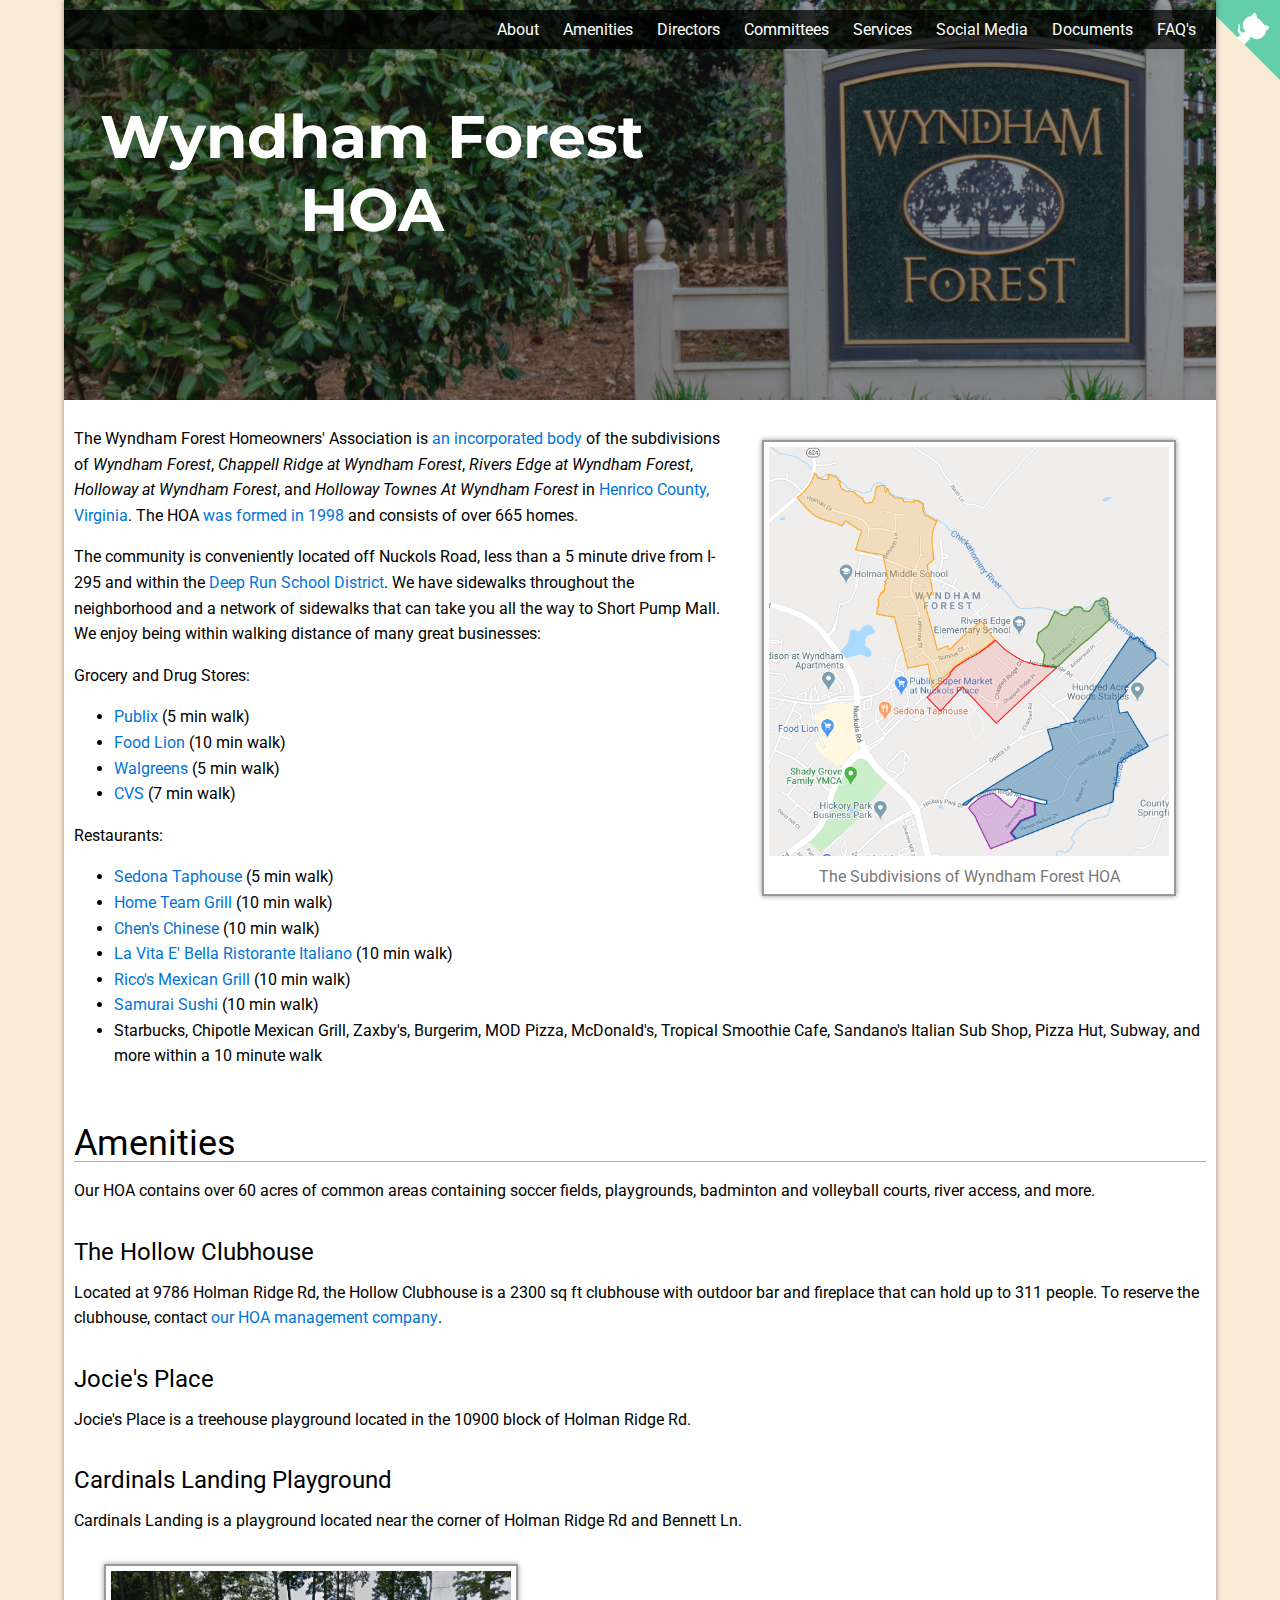
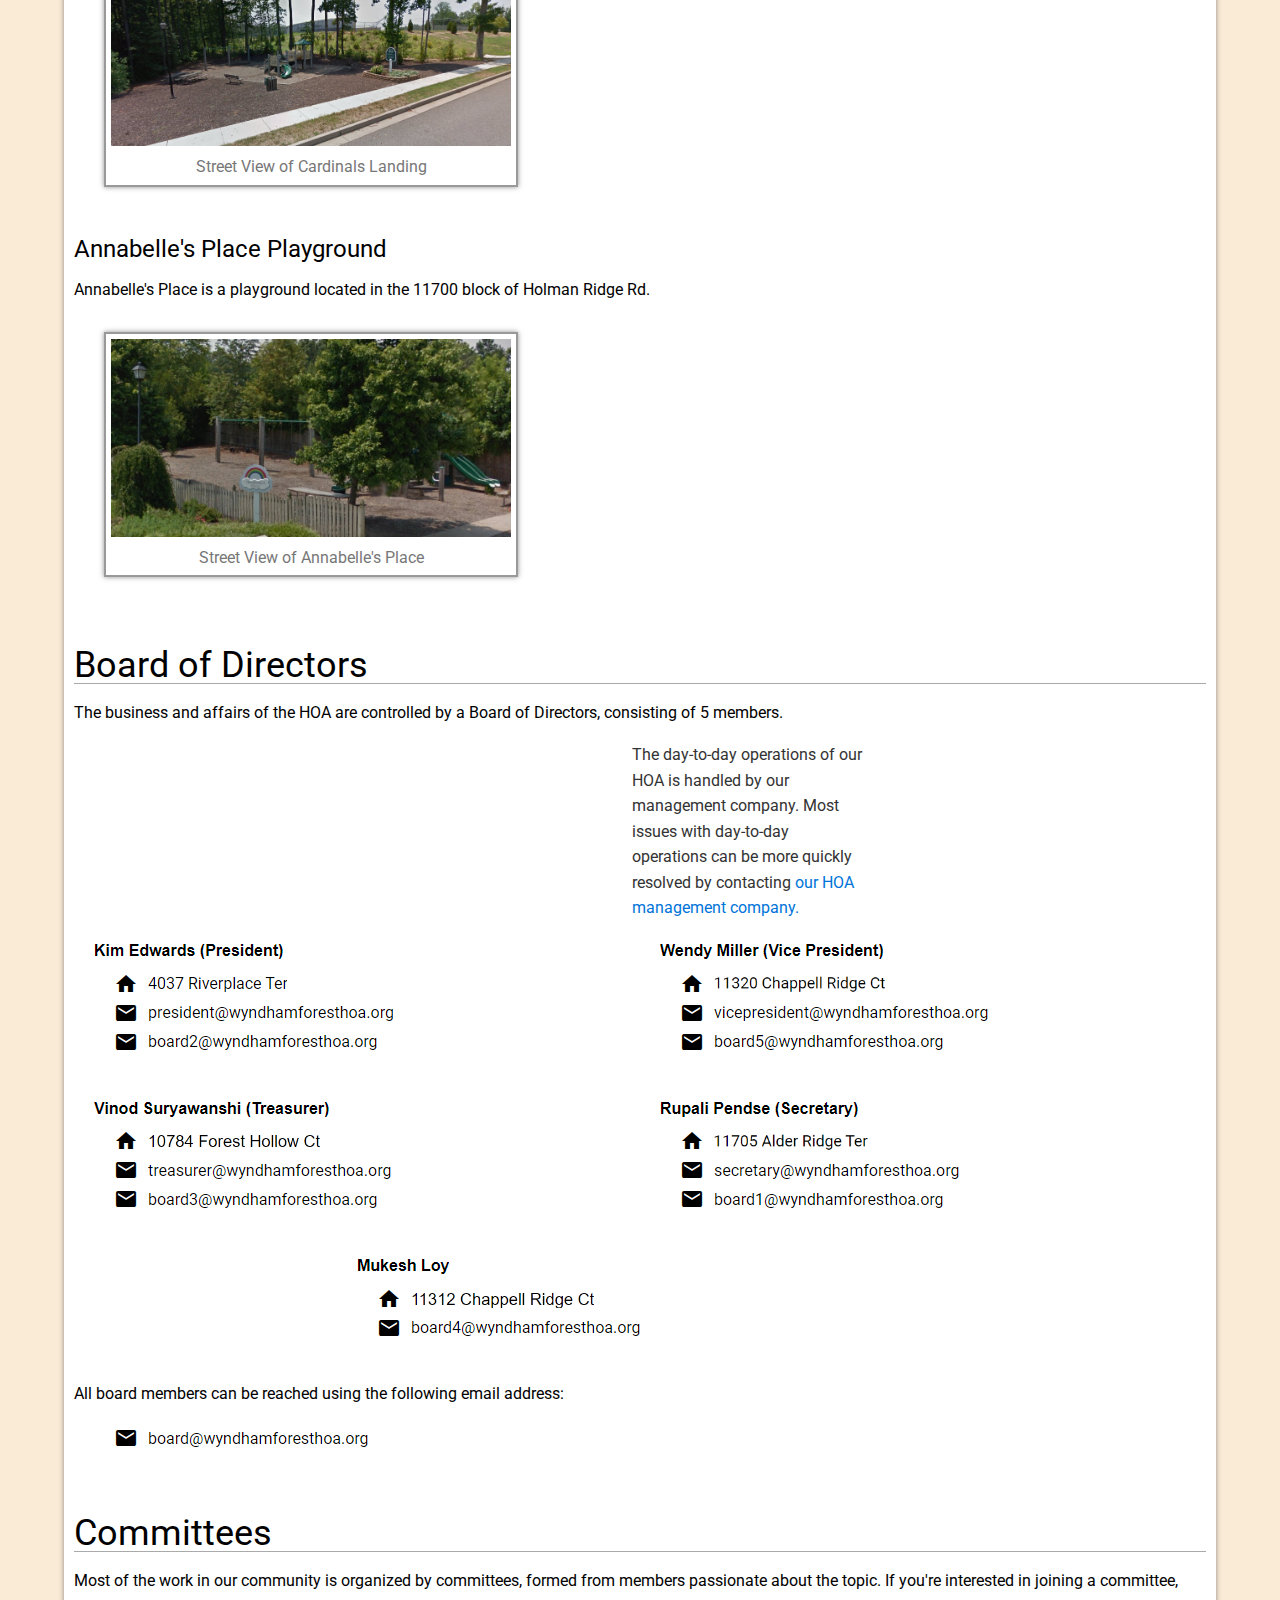
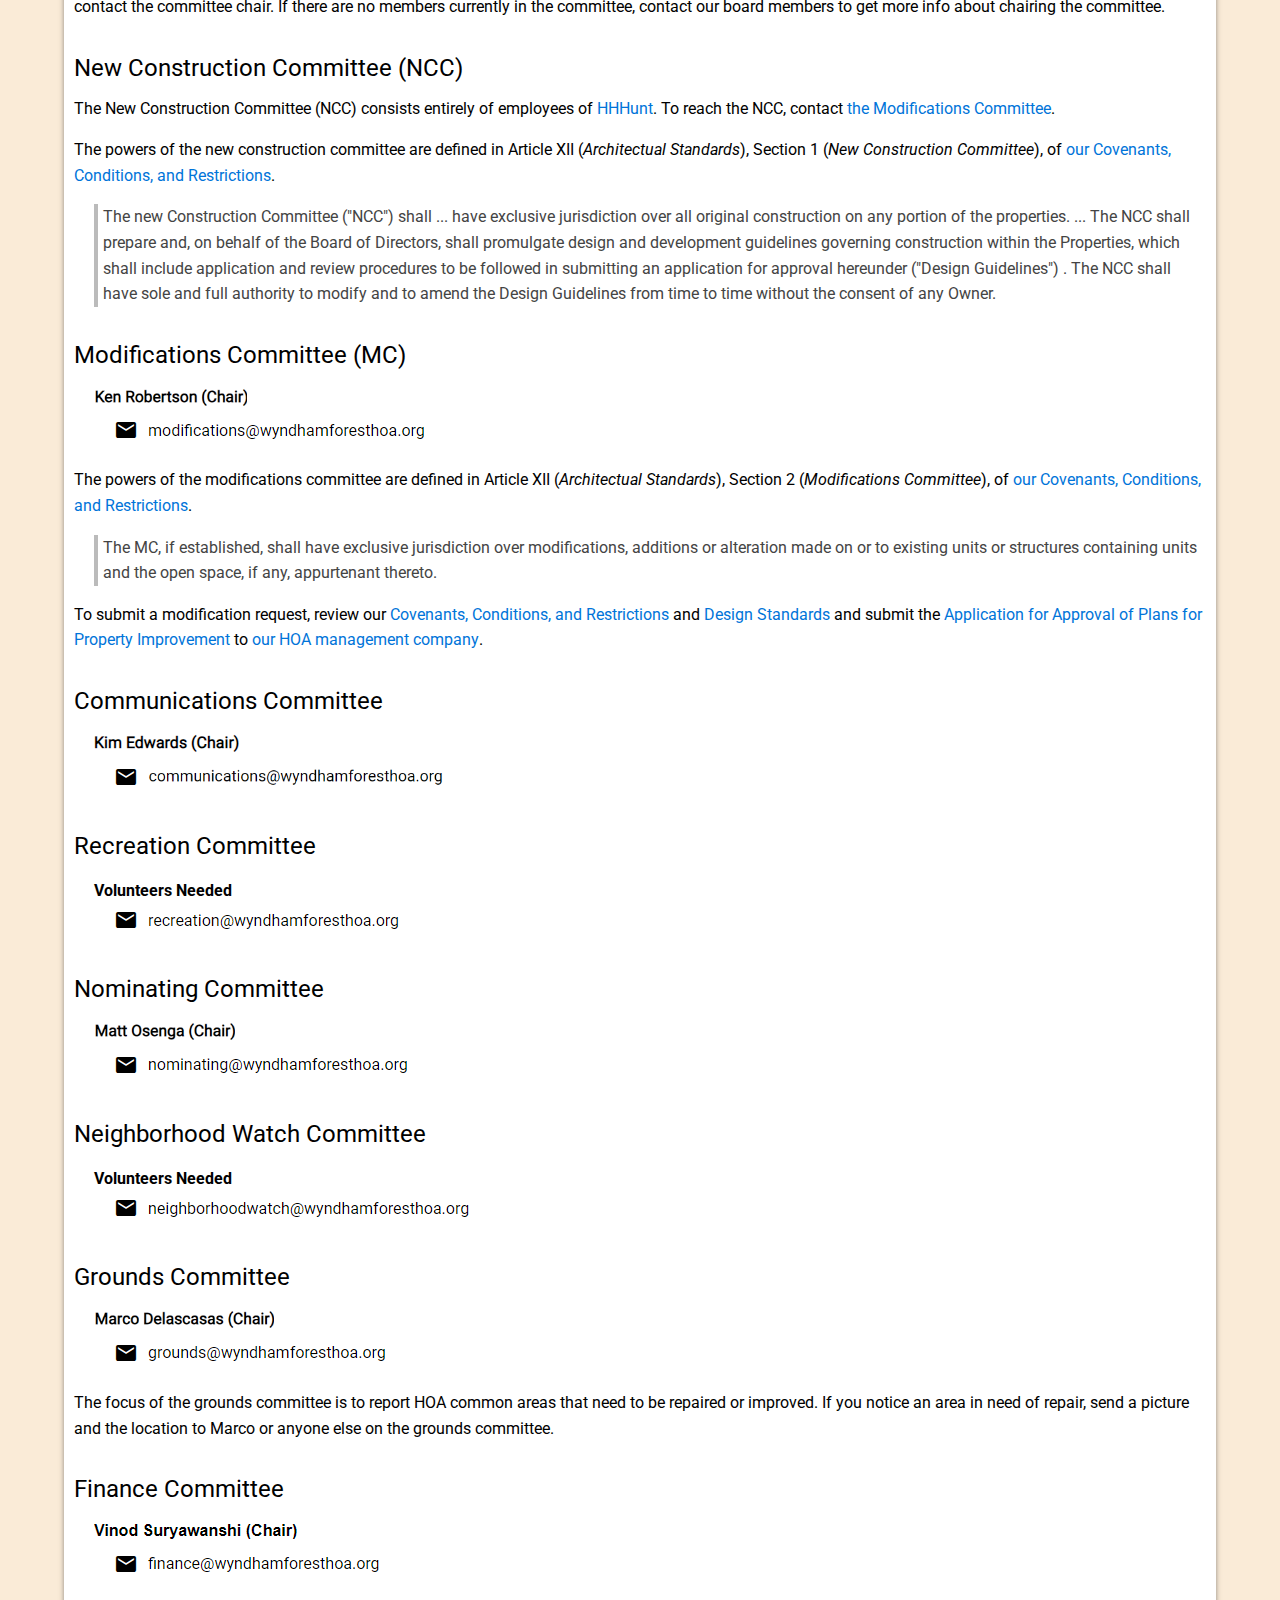
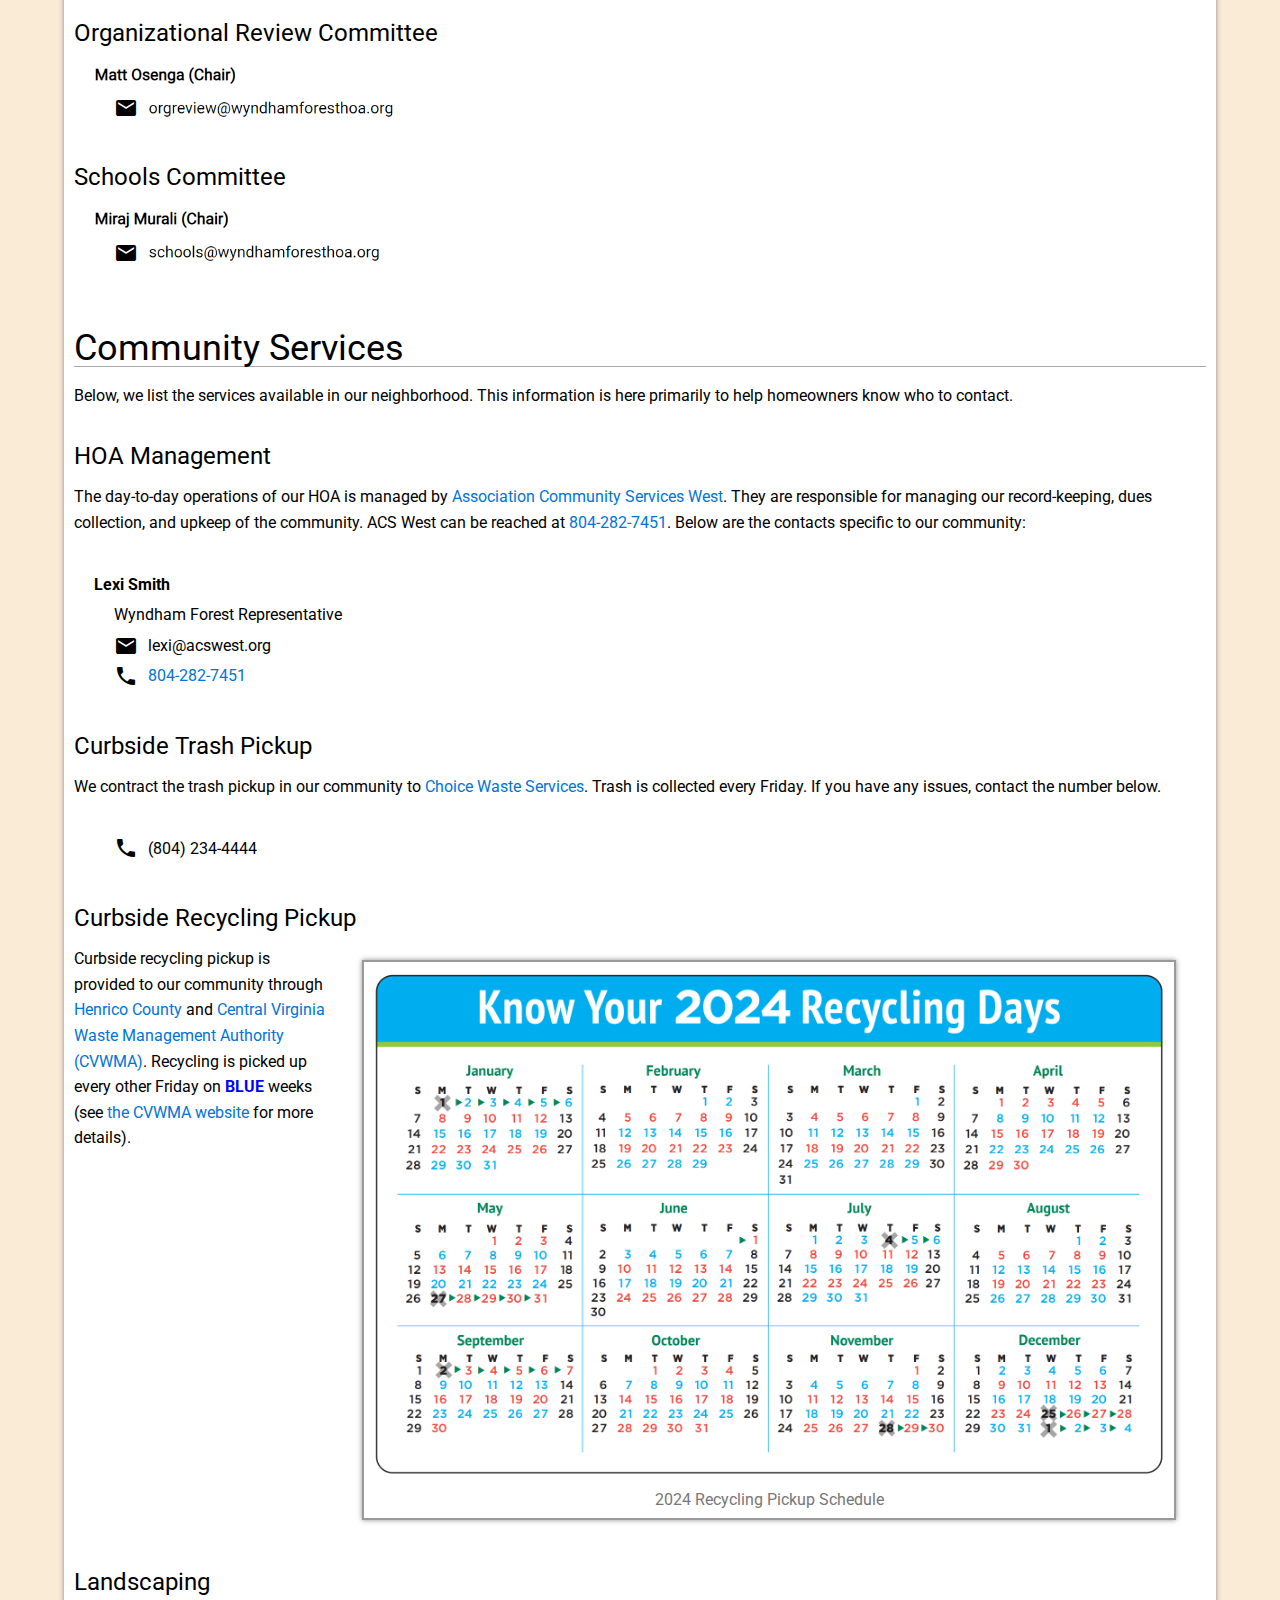
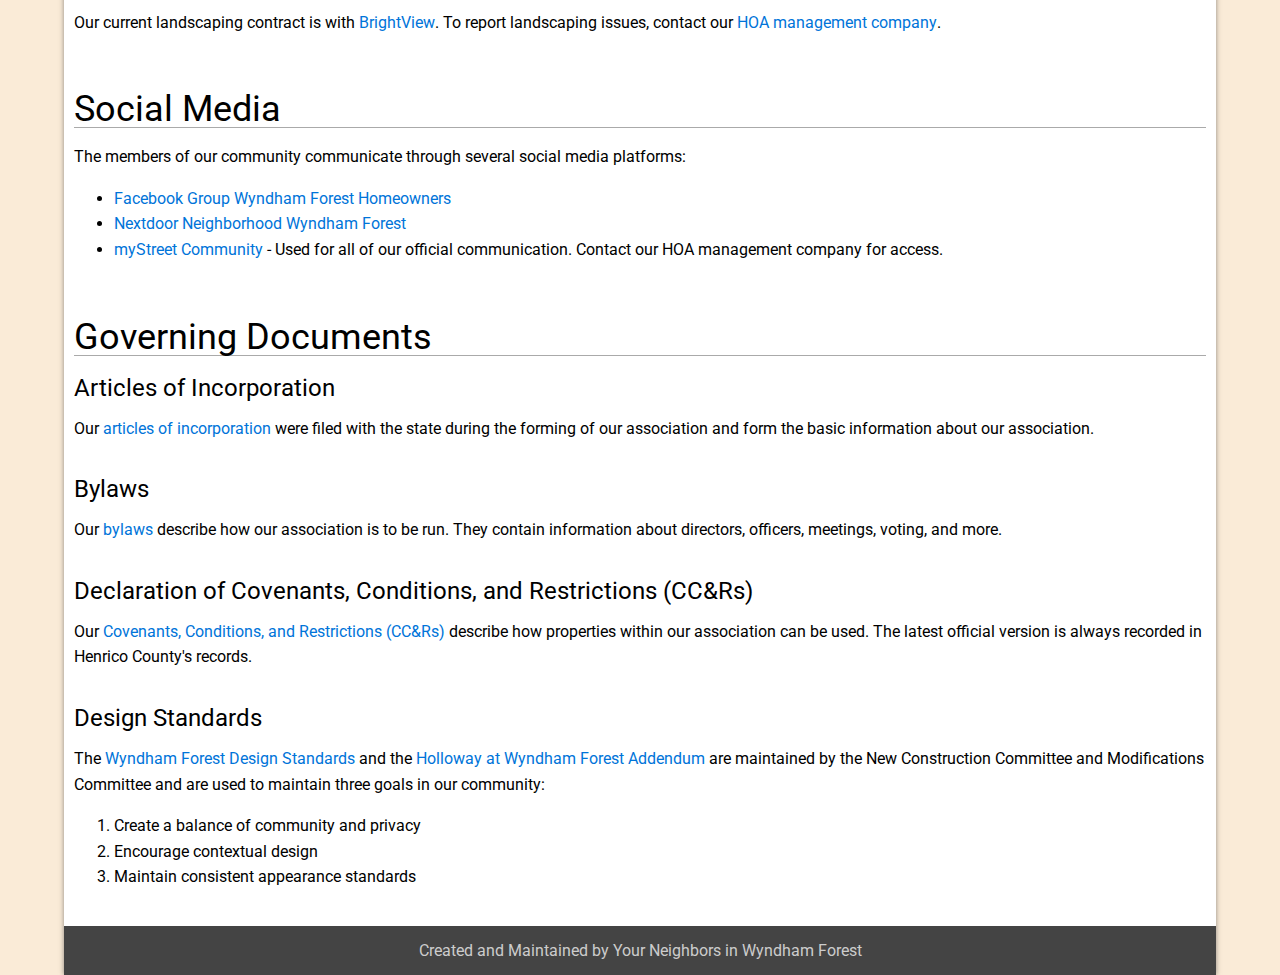
==== commit c35cd26e: "Fixed links to design standards. Added links to other docs." ====
--- a/index.html
+++ b/index.html
@@ -299,7 +299,7 @@
       </div>
       <p>
         To submit a modification request, review our <a href="javascript:goto('Documents-CCRs');">Covenants, Conditions, and Restrictions</a>
-        and <a href="javascript:goto('Documents-Design-Standards');">Design Standards</a> and submit the <a href="https://github.com/Wyndham-Forest-HOA/Wyndham-Forest-HOA/raw/master/documents/design-standards/ARC%20MOD%20Form.pdf" target="_blank">Application for Approval of Plans for Property Improvement</a>
+        and <a href="javascript:goto('Documents-Design-Standards');">Design Standards</a> and submit the <a href="https://github.com/Wyndham-Forest-HOA/Wyndham-Forest-HOA/raw/master/documents/Design%20Standards/ARC%20MOD%20Form.pdf" target="_blank">Application for Approval of Plans for Property Improvement</a>
         to <a href="javascript:goto('management');">our HOA management company</a>.
       </p>
       <!-- Current committees are: New Construction, Modifications, Finance, Grounds, Neighborhood Watch, Nominating, Recreation, Communications, Organizational Review, Schools -->
@@ -412,15 +412,15 @@
       <div id="documents" class="anchor"></div>
       <div class="header">Governing Documents</div>
       <div class="sub-header" id="Documents-Articles-of-Incorporation">Articles of Incorporation</div>
-      <p>Our articles of incorporation were filed with the state during the forming of our association and form the basic information about our association.</p>
+      <p>Our <a href="https://github.com/Wyndham-Forest-HOA/Wyndham-Forest-HOA/blob/master/documents/Articles%20of%20Incorporation/Wyndham%20Forest%20Articles%20of%20Incorporation.pdf" target="_blank">articles of incorporation</a> were filed with the state during the forming of our association and form the basic information about our association.</p>
       <div class="sub-header" id="Documents-Bylaws">Bylaws</div>
-      <p>Our bylaws describe how our association is to be run. They contain information about directors, officers, meetings, voting, and more.</p>
+      <p>Our <a href="https://github.com/Wyndham-Forest-HOA/Wyndham-Forest-HOA/blob/master/documents/Bylaws/Wyndham%20Forest%20Bylaws.pdf" target="_blank">bylaws</a> describe how our association is to be run. They contain information about directors, officers, meetings, voting, and more.</p>
       <div id="Documents-CCRs" class="anchor"></div>
       <div class="sub-header">Declaration of Covenants, Conditions, and Restrictions (CC&Rs)</div>
-      <p>Our Covenants, Conditions, and Restrictions (CC&Rs) describe how properties within our association can be used. The latest official version is always recorded in Henrico County's records.</p>
+      <p>Our <a href="https://github.com/Wyndham-Forest-HOA/Wyndham-Forest-HOA/blob/master/documents/Declaration%20of%20Covenants%20Conditions%20and%20Restrictions/Wyndham%20Forest%20Declaration%20of%20Covenants%20Conditions%20and%20Restrictions.pdf" target="_blank">Covenants, Conditions, and Restrictions (CC&Rs)</a> describe how properties within our association can be used. The latest official version is always recorded in Henrico County's records.</p>
       <div id="Documents-Design-Standards" class="anchor"></div>
       <div class="sub-header">Design Standards</div>
-      <p>The <a href="https://github.com/Wyndham-Forest-HOA/Wyndham-Forest-HOA/raw/master/documents/design-standards/Wyndham%20Forest%20Design%20Standards.pdf" target="_blank">  Wyndham Forest Design Standards</a> and the <a href="https://github.com/Wyndham-Forest-HOA/Wyndham-Forest-HOA/raw/master/documents/design-standards/Holloway%20at%20Wyndham%20Forest%20Addendum.pdf" target="_blank">Holloway at Wyndham Forest Addendum</a> are maintained by the New Construction Committee and Modifications Committee and are used to maintain three goals in our community:
+      <p>The <a href="https://github.com/Wyndham-Forest-HOA/Wyndham-Forest-HOA/blob/master/documents/Design%20Standards/Wyndham%20Forest%20Design%20Standards.pdf" target="_blank">Wyndham Forest Design Standards</a> and the <a href="https://github.com/Wyndham-Forest-HOA/Wyndham-Forest-HOA/blob/master/documents/Design%20Standards/Holloway%20at%20Wyndham%20Forest%20Addendum.pdf" target="_blank">Holloway at Wyndham Forest Addendum</a> are maintained by the New Construction Committee and Modifications Committee and are used to maintain three goals in our community:
         <ol>
           <li>Create a balance of community and privacy</li>
           <li>Encourage contextual design</li>
